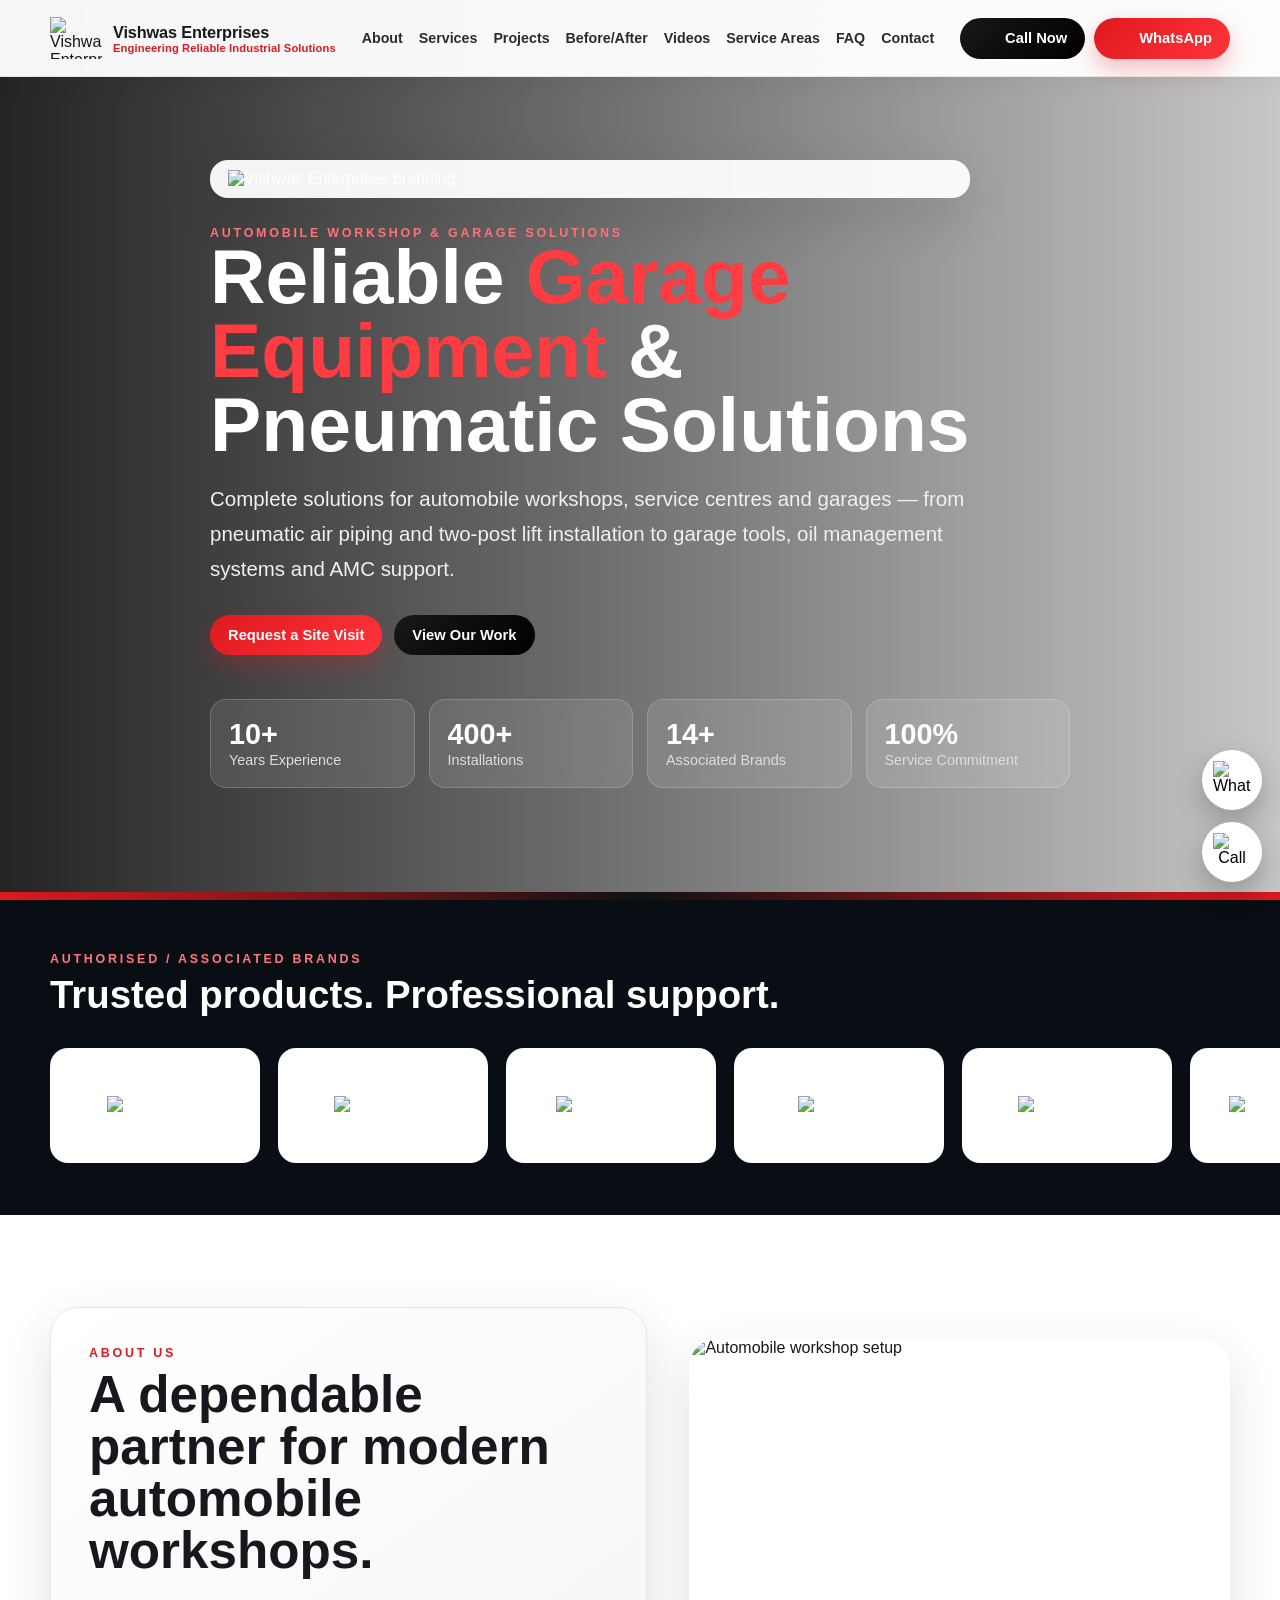
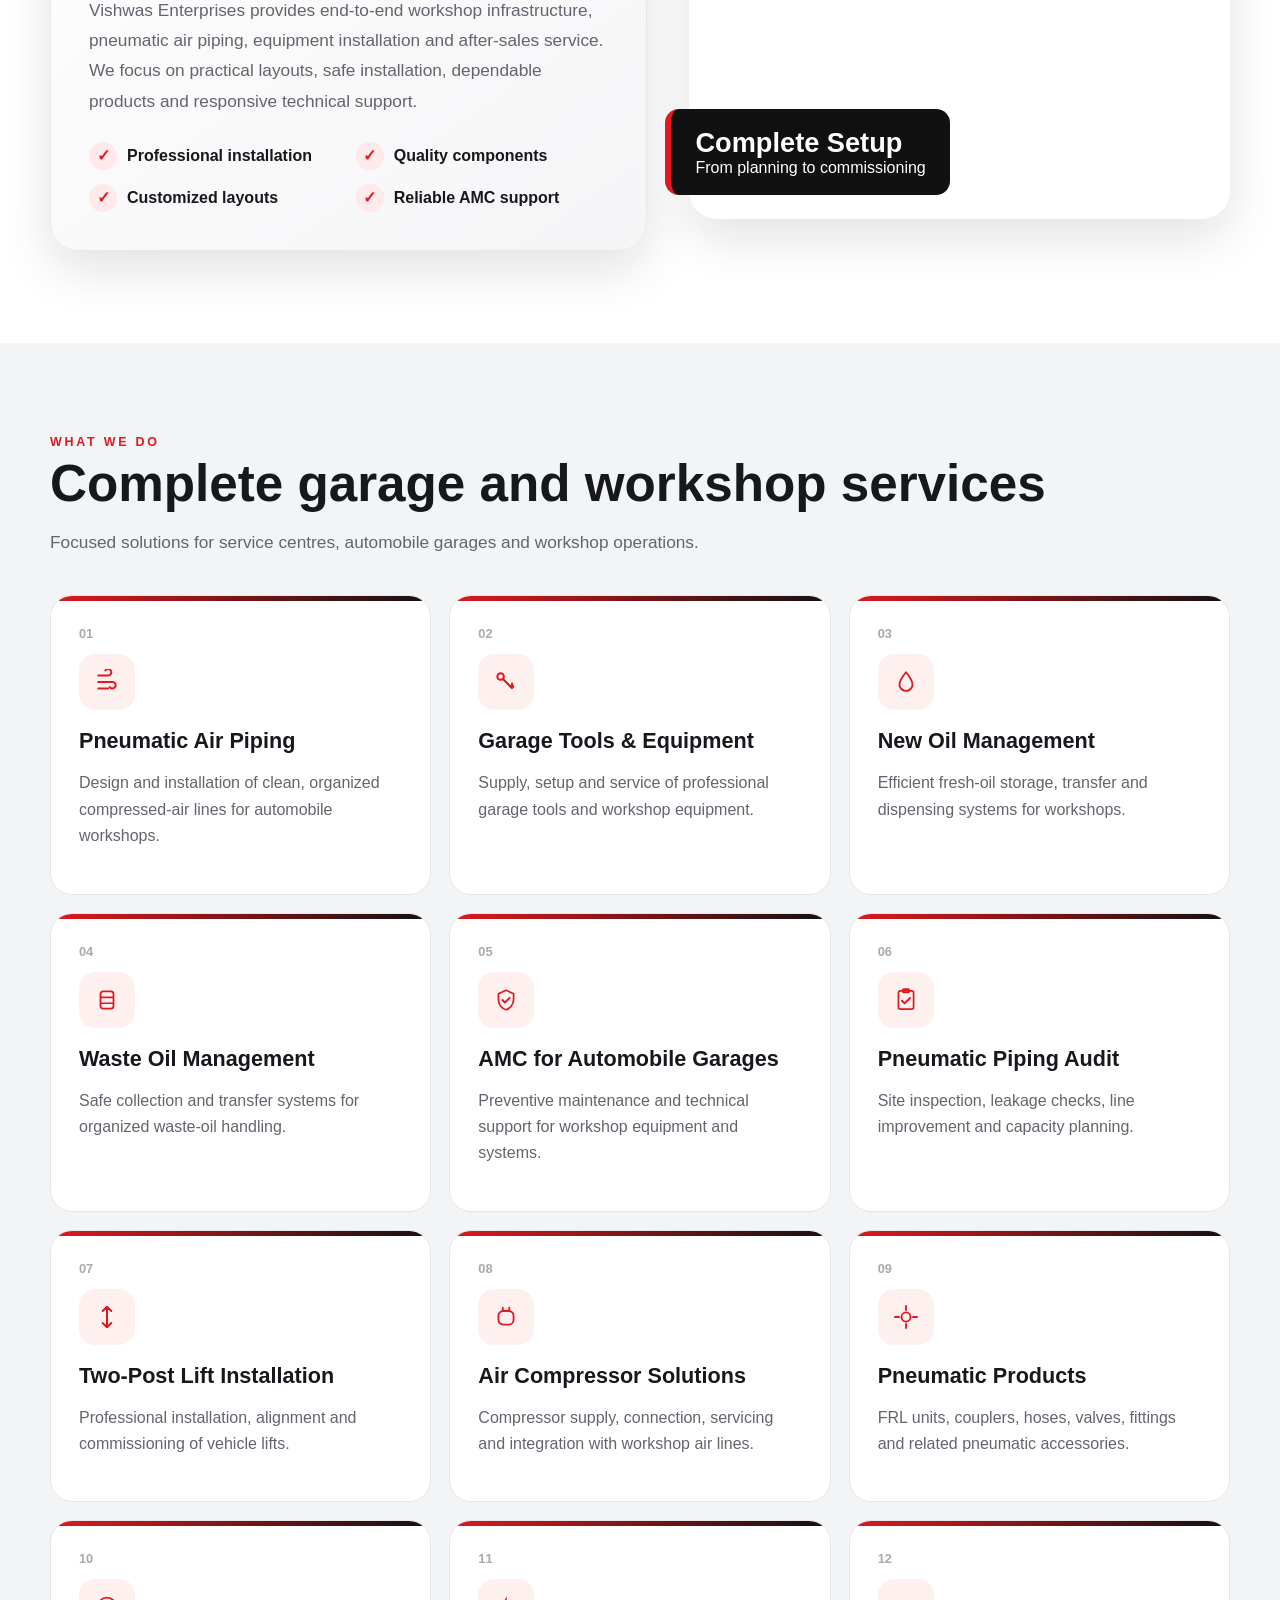
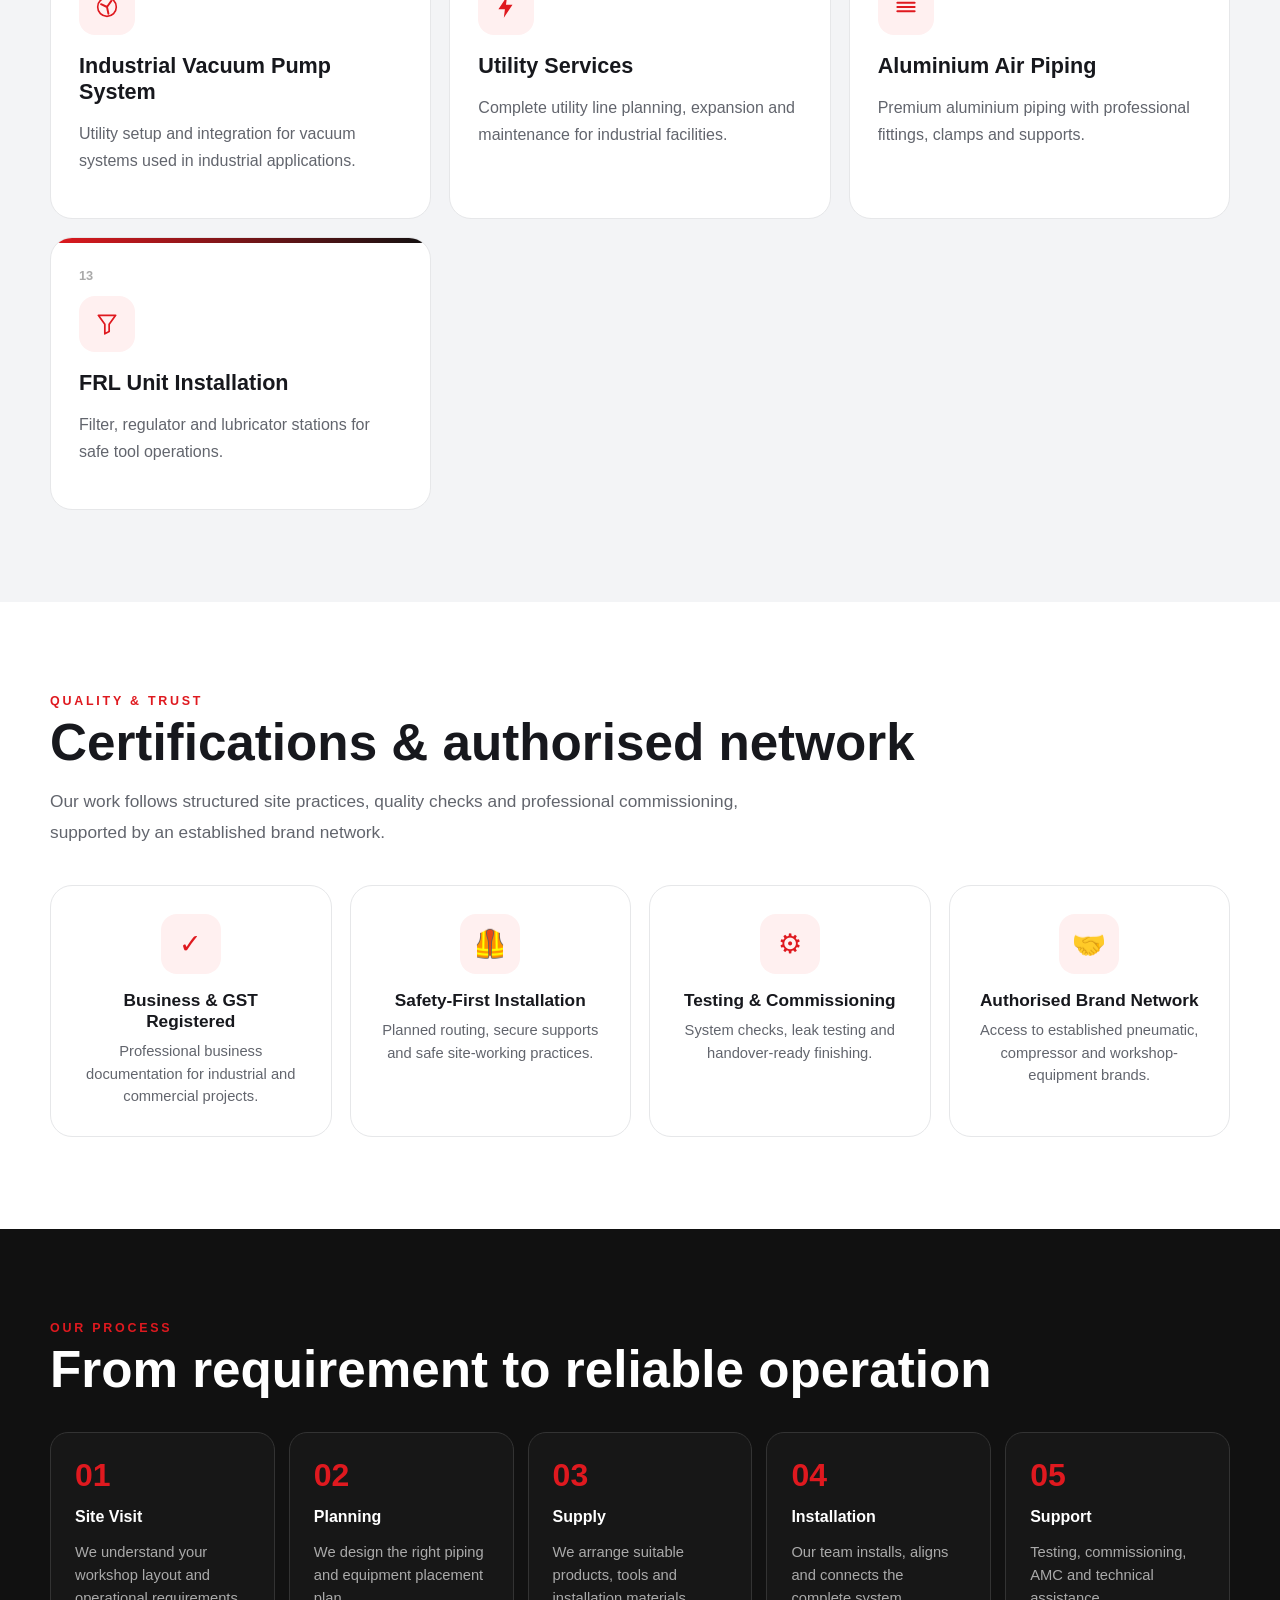
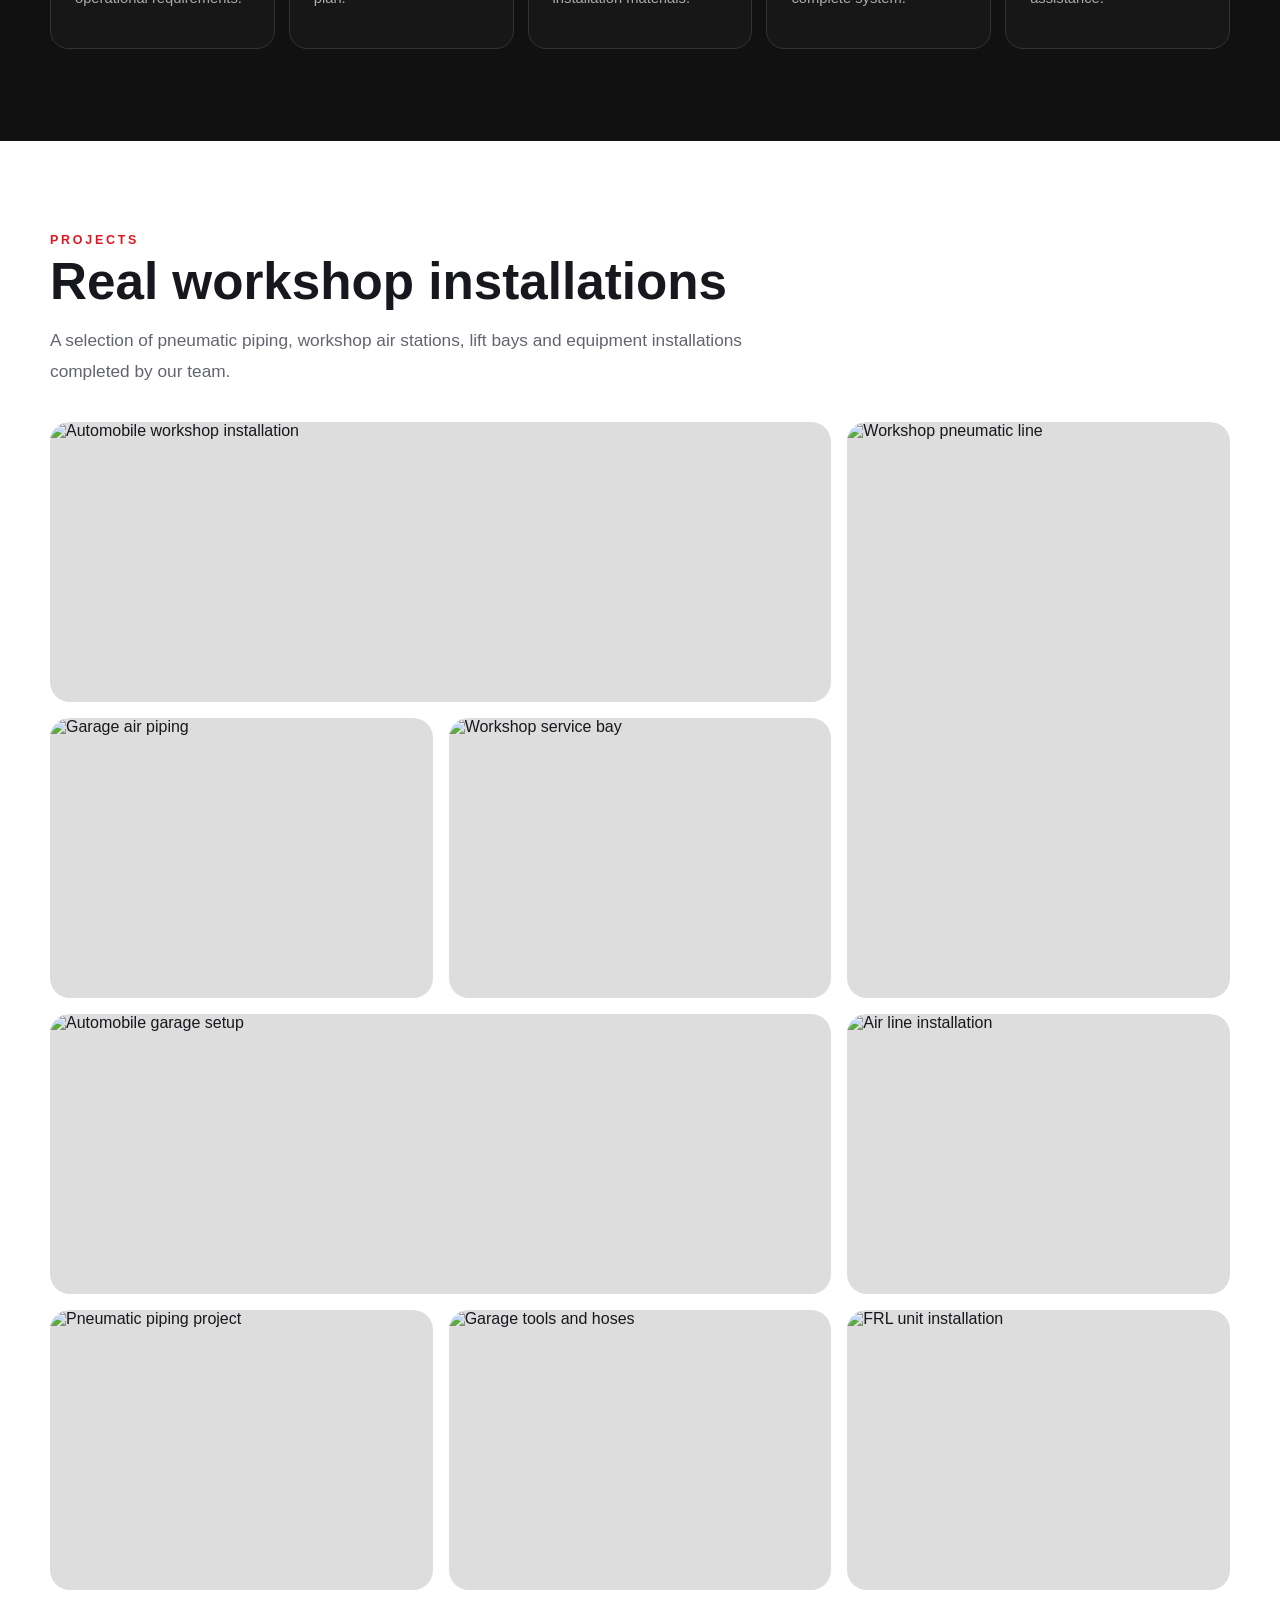
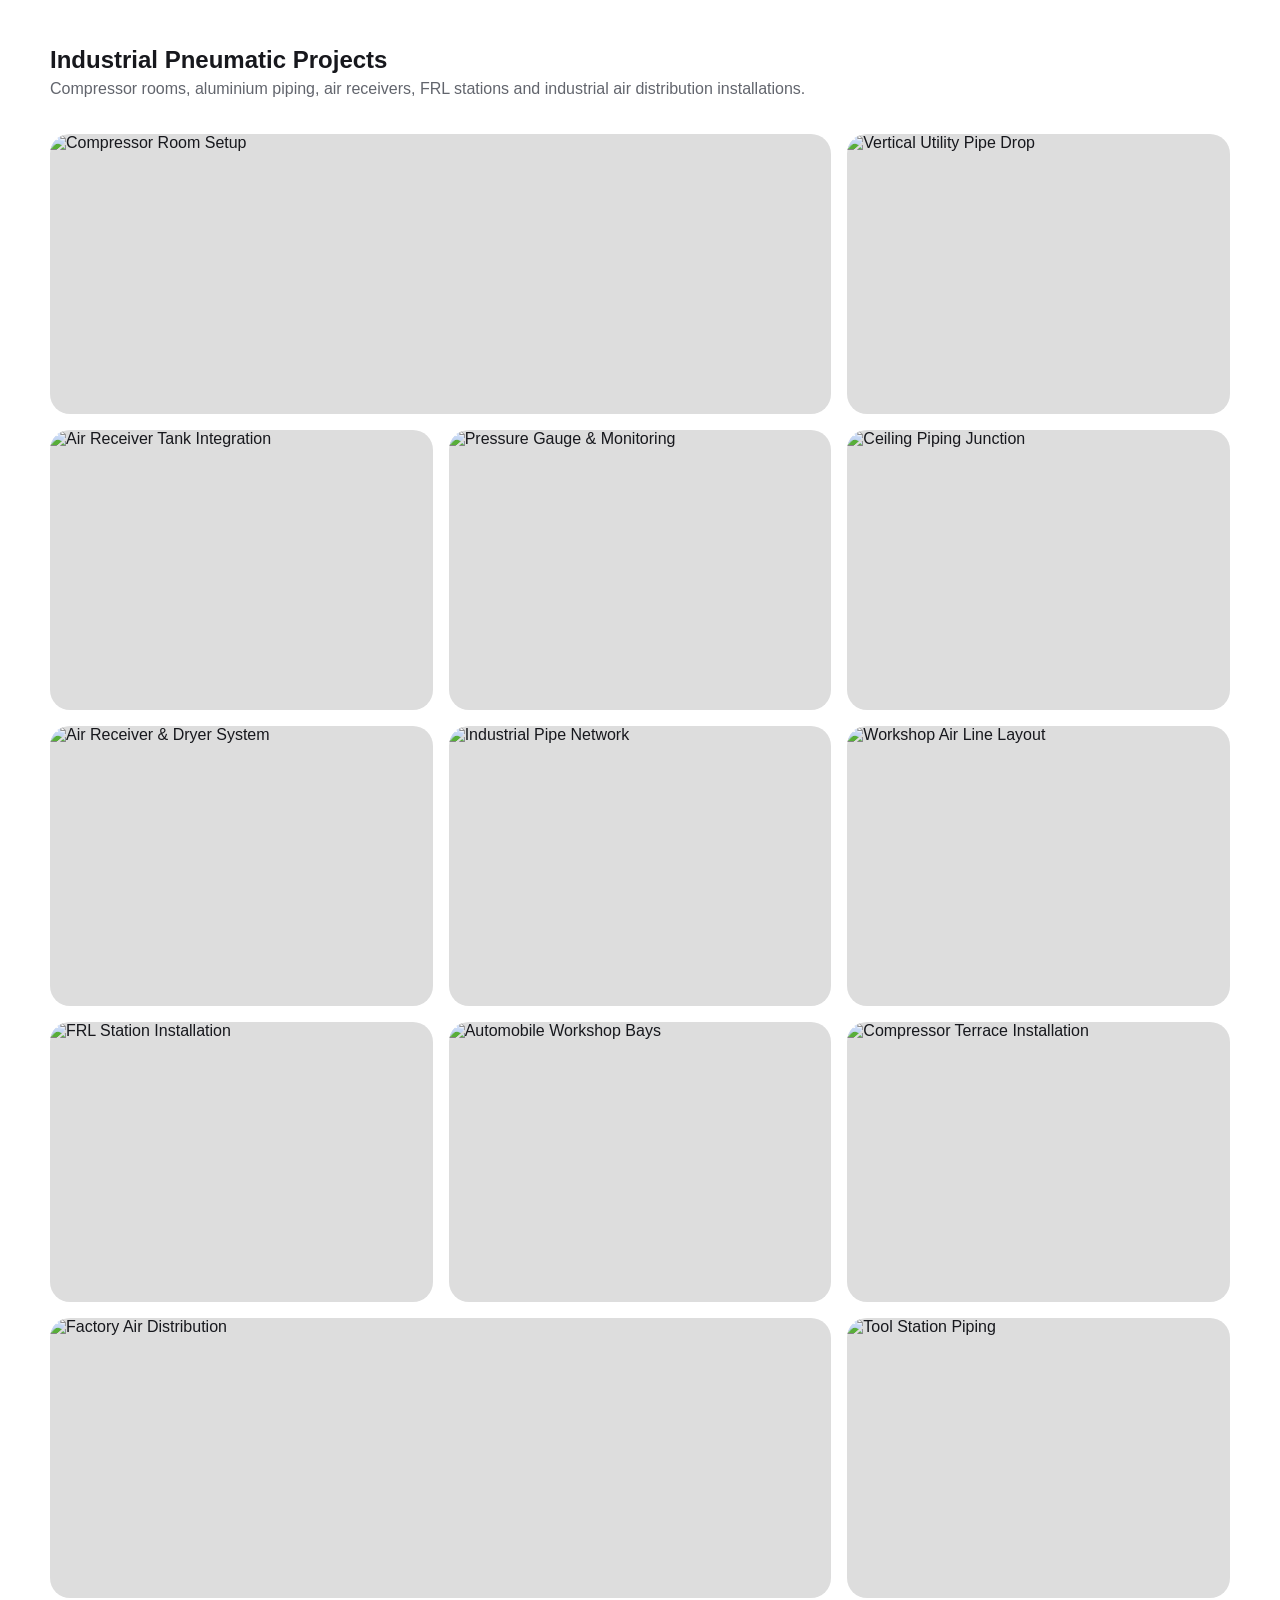
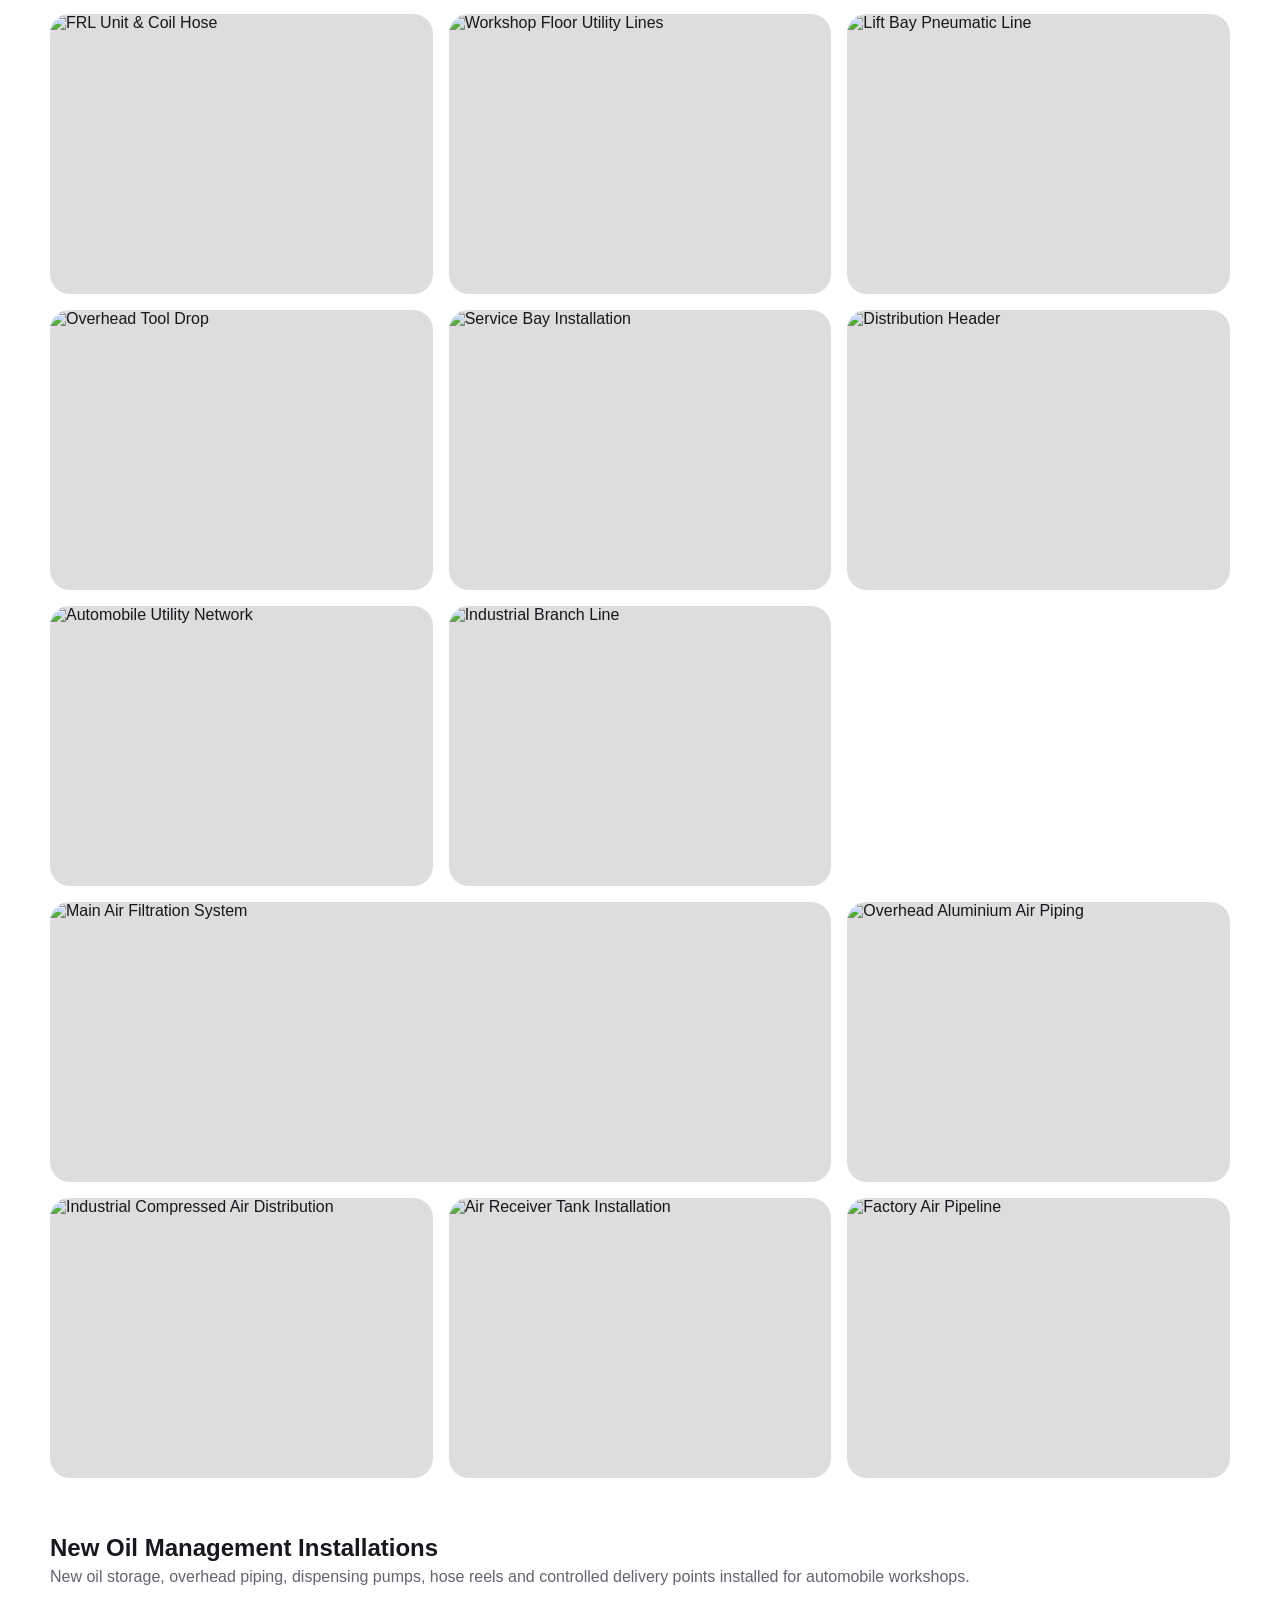
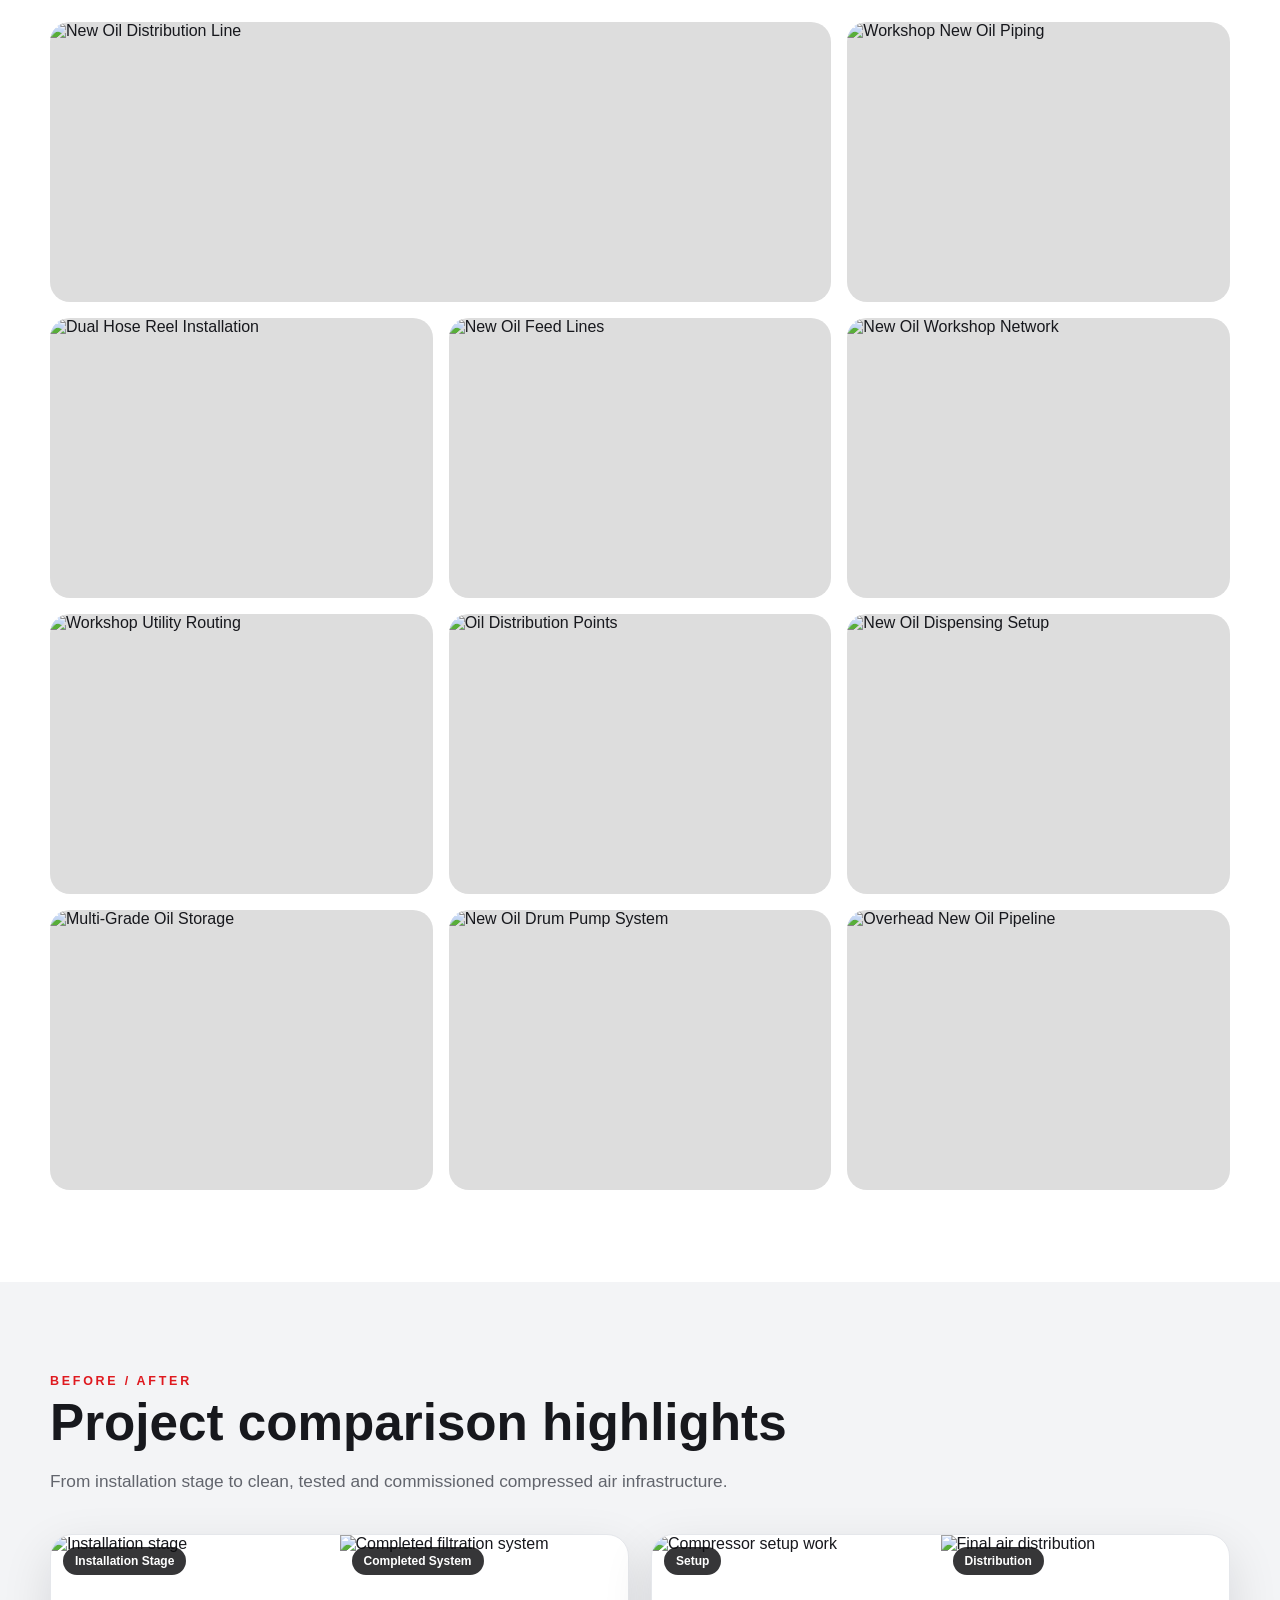
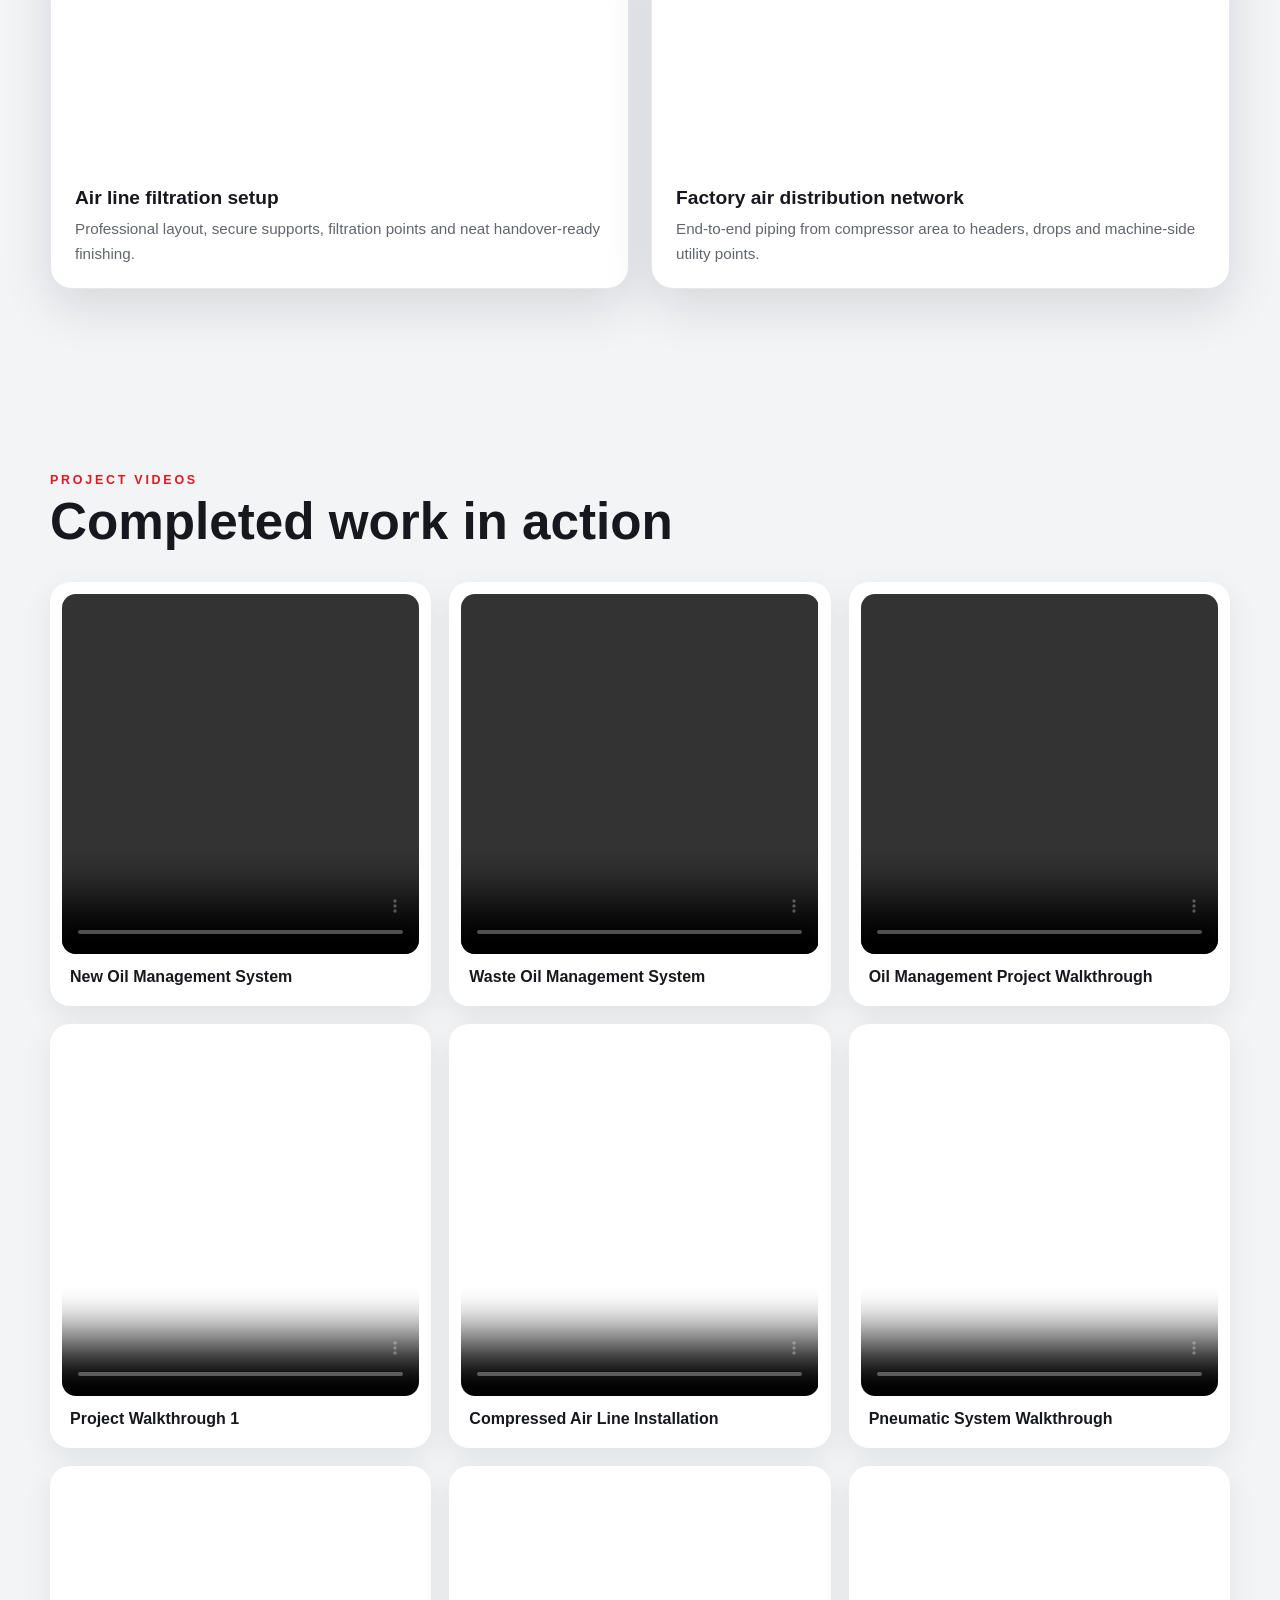
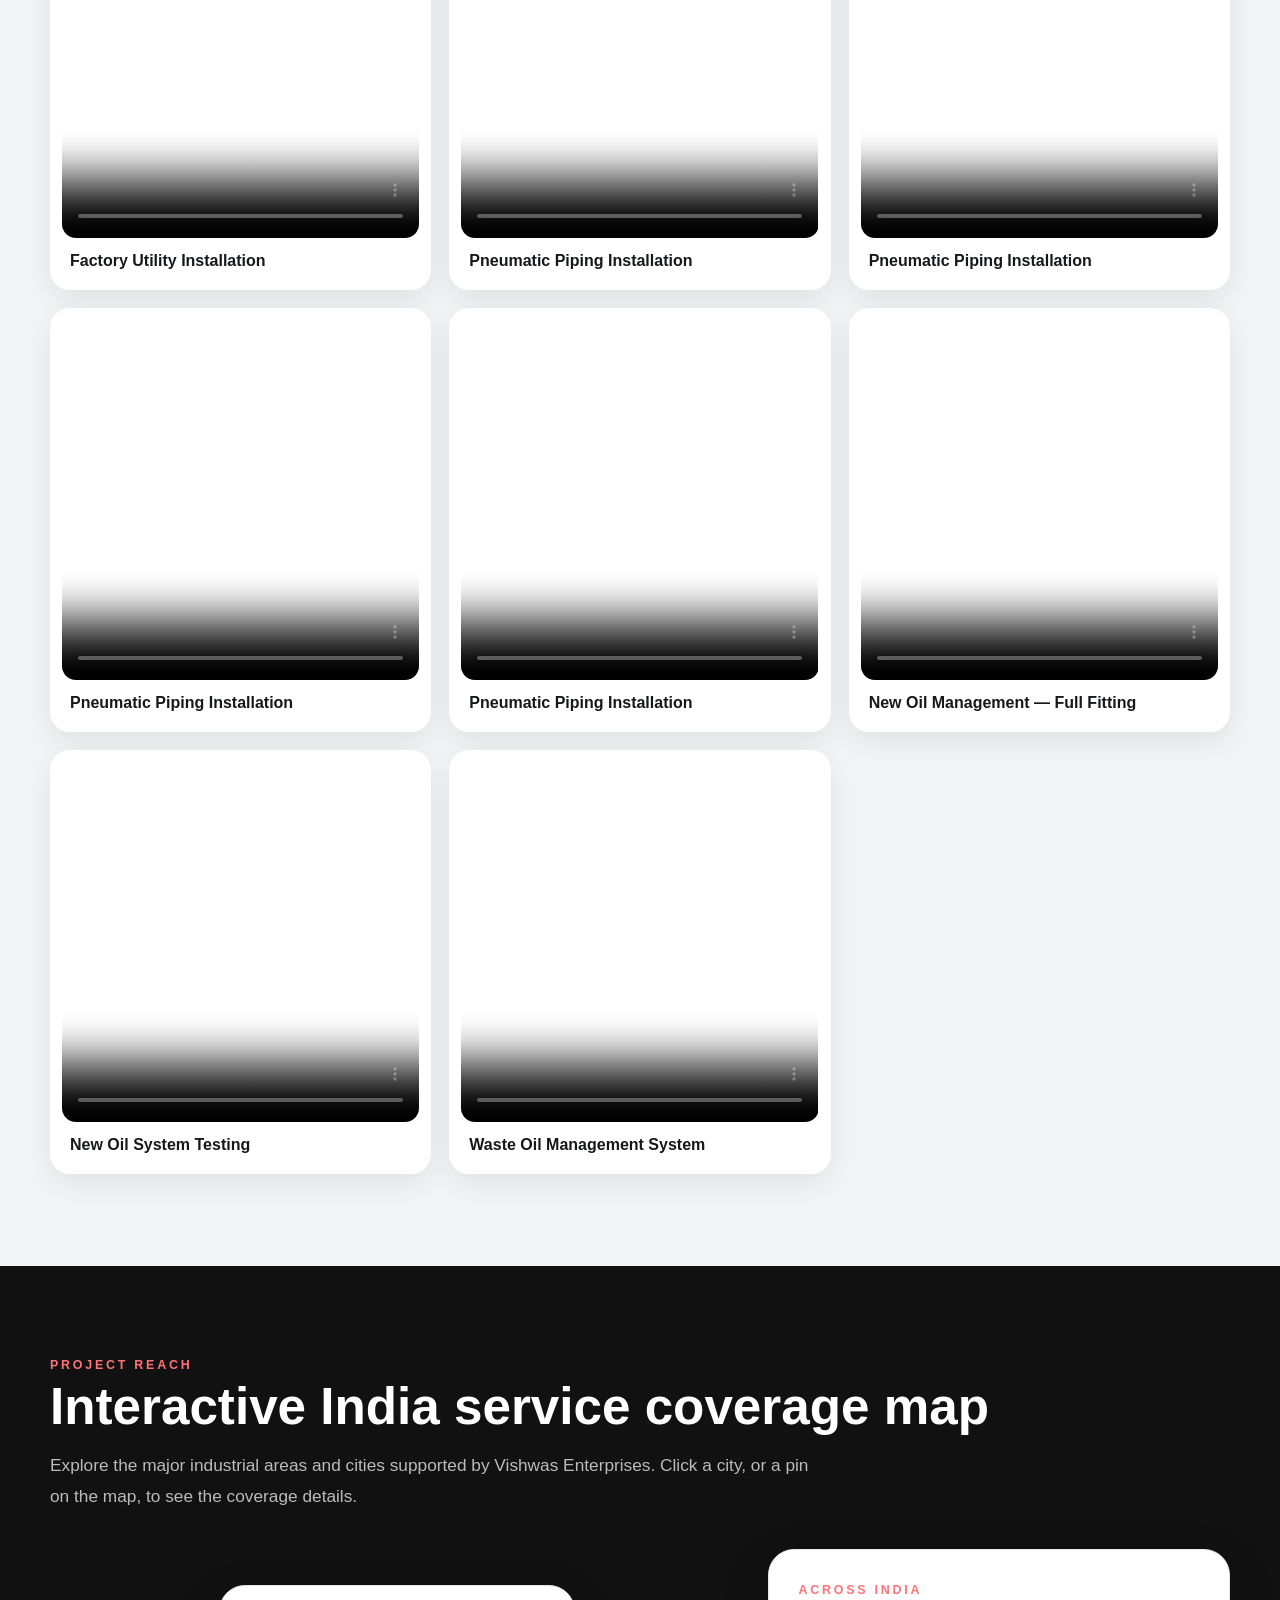
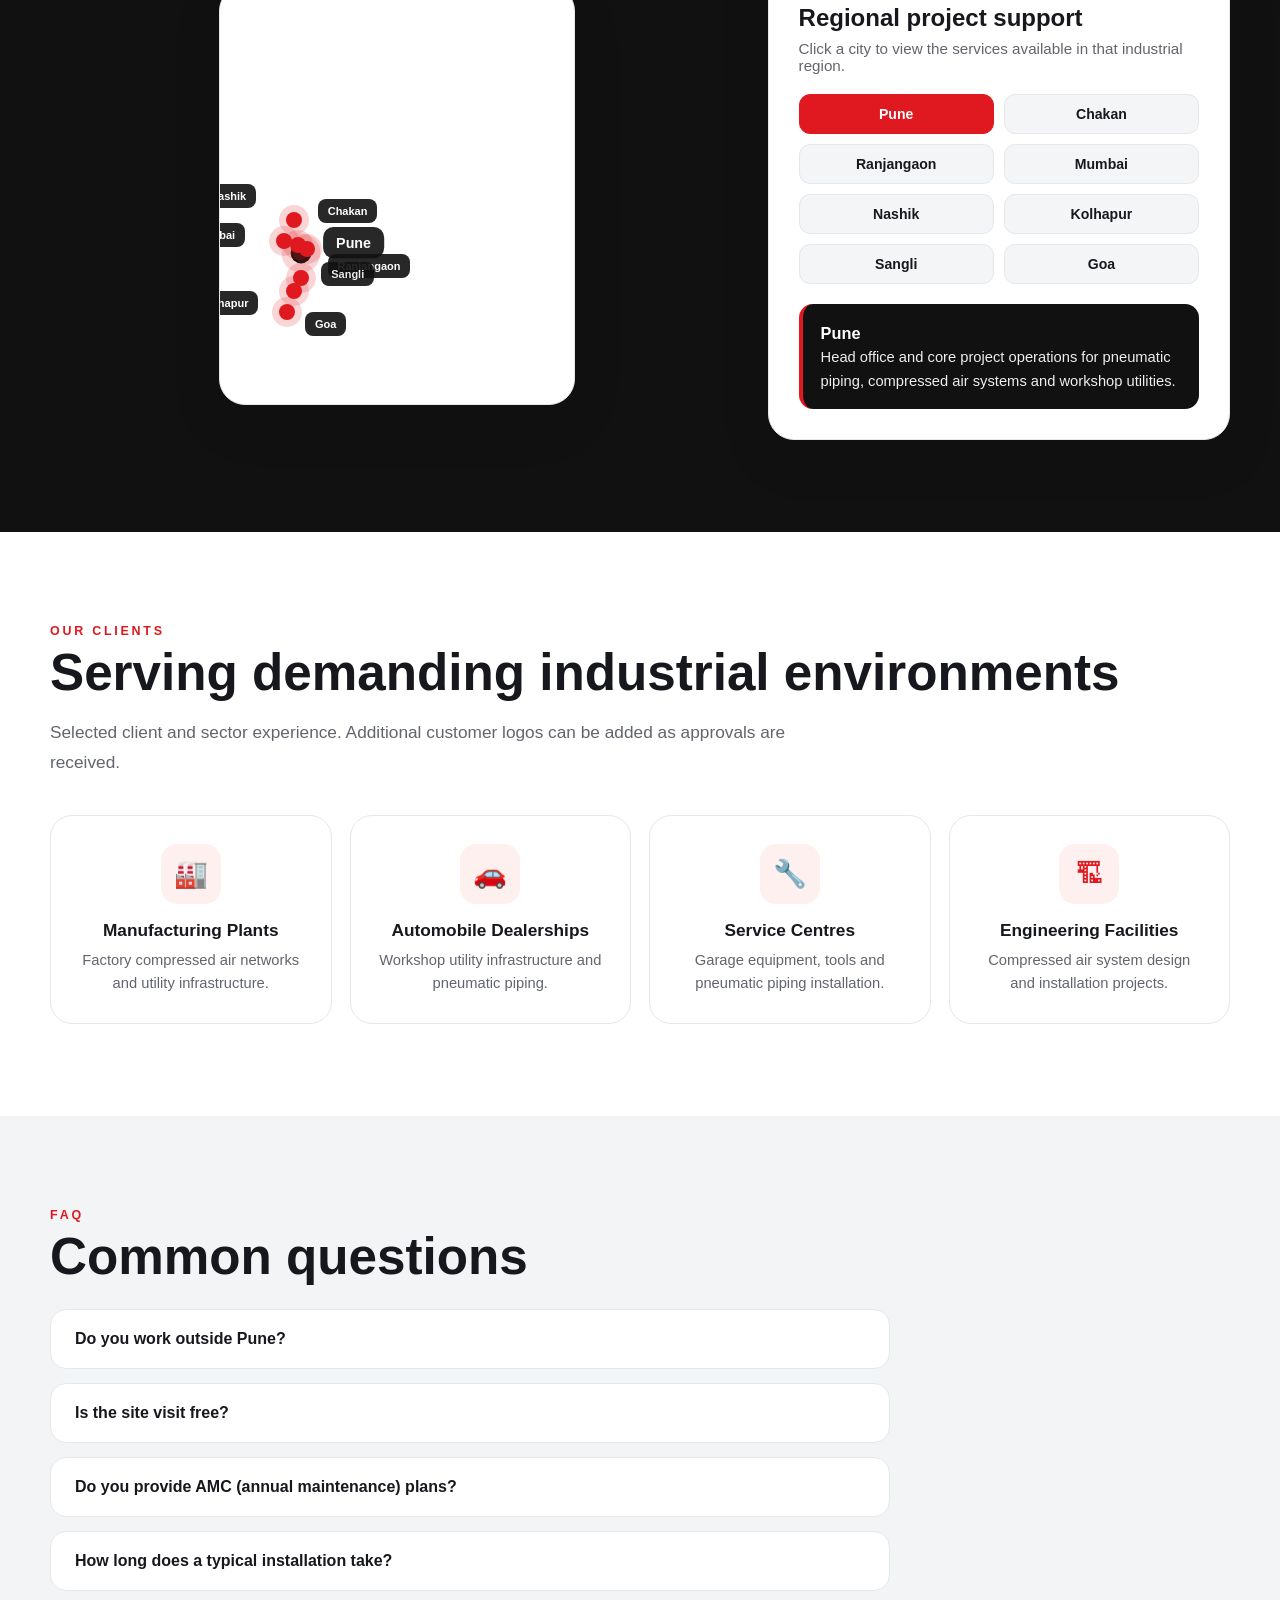
==== index.html @ 1cff16b4 "Add files via upload" ====
<!DOCTYPE html>
<html lang="en">
<head>
  <meta charset="UTF-8" />
  <meta name="viewport" content="width=device-width, initial-scale=1.0" />
  <title>Vishwas Enterprises | Garage Equipment & Pneumatic Solutions Pune</title>
  <meta name="description" content="Vishwas Enterprises provides pneumatic air piping, garage tools and equipment, new oil and waste oil management systems, automobile garage AMC, two-post lift installation and pneumatic piping audits in Pune and across India." />
  <meta name="keywords" content="garage equipment Pune, pneumatic air piping Pune, two post lift installation, automobile garage AMC, oil management system, workshop equipment supplier, Vishwas Enterprises" />
  <meta name="theme-color" content="#d71920" />
  <meta property="og:title" content="Vishwas Enterprises" />
  <meta property="og:description" content="Engineering reliable garage and workshop solutions." />
  <meta property="og:image" content="Photos/ve-logo-premium.png" />
  <!-- NOTE: replace https://vishwas.enterprises/ below with your actual live domain once hosted -->
  <script type="application/ld+json">
  {
    "@context": "https://schema.org",
    "@type": "LocalBusiness",
    "name": "Vishwas Enterprises",
    "image": "https://vishwas.enterprises/Photos/ve-logo-premium.png",
    "description": "Pneumatic air piping, garage tools and equipment, new oil and waste oil management systems, automobile garage AMC, two-post lift installation and pneumatic piping audits in Pune and across India.",
    "address": {
      "@type": "PostalAddress",
      "streetAddress": "Shop No. 3, Gajanan Vijay Society, Gajanan Nagar, Lane No. 2, Opposite Gajanan Temple, Pimple Gurav",
      "addressLocality": "Pune",
      "addressRegion": "MH",
      "postalCode": "411061",
      "addressCountry": "IN"
    },
    "telephone": ["+91-87886-73503", "+91-80108-89605"],
    "email": "vishwasentpune1@gmail.com",
    "priceRange": "$$",
    "areaServed": ["Pune", "Mumbai", "Nashik", "Chakan", "Ranjangaon", "Kolhapur", "Sangli", "Goa"]
  }
  </script>
  <style>
    :root{--red:#df191f;--red2:#ff343a;--black:#0a0a0d;--ink:#17181d;--muted:#62656d;--soft:#f4f5f7;--white:#fff;--line:#e5e7eb;--shadow:0 18px 50px rgba(20,20,25,.12)}
    *{box-sizing:border-box} html{scroll-behavior:smooth} body{margin:0;font-family:Inter,Segoe UI,Arial,sans-serif;color:var(--ink);background:#fff;overflow-x:hidden}
    a{text-decoration:none;color:inherit} img,video{display:block;max-width:100%} button,input,textarea,select{font:inherit}
    .container{width:min(1180px,calc(100% - 36px));margin:auto}.section{padding:92px 0}.eyebrow{font-size:.78rem;letter-spacing:.22em;text-transform:uppercase;color:var(--red);font-weight:800}.title{font-size:clamp(2rem,4vw,4.1rem);line-height:1.02;margin:.55rem 0 1rem}.lead{font-size:1.08rem;line-height:1.75;color:var(--muted);max-width:760px}
    .nav{position:fixed;top:0;left:0;right:0;z-index:1000;background:rgba(255,255,255,.96);backdrop-filter:blur(16px);border-bottom:1px solid rgba(0,0,0,.07);box-shadow:0 4px 24px rgba(20,20,25,.05);transition:.3s}.nav.scrolled{box-shadow:0 10px 34px rgba(0,0,0,.1)}
    .btn-icon{width:17px;height:17px;object-fit:contain;vertical-align:middle;margin-right:2px}.btn-dark .btn-icon,.btn-red .btn-icon{filter:brightness(0) invert(1)}
    .nav-inner{height:76px;display:flex;align-items:center;justify-content:space-between;gap:14px}.brand{display:flex;align-items:center;gap:11px;min-width:0;flex-shrink:0}.brand img{width:52px;height:42px;object-fit:contain;flex-shrink:0}.brand strong{display:block;font-size:1.02rem;white-space:nowrap;letter-spacing:-.01em}.brand small{display:block;color:var(--red);font-weight:700;font-size:.7rem;white-space:nowrap;letter-spacing:.01em}
    .links{display:flex;gap:16px;font-weight:700;flex-shrink:0}.links a{position:relative;white-space:nowrap;font-size:.89rem;padding:6px 0;color:#2a2b30;transition:.2s}.links a:hover{color:var(--red)}.links a.active{color:var(--red)}.links a:after{content:"";position:absolute;left:0;bottom:-6px;width:0;height:2px;border-radius:2px;background:var(--red);transition:.25s}.links a:hover:after,.links a.active:after{width:100%}
    .nav-actions{display:flex;gap:9px;flex-shrink:0}.btn{display:inline-flex;align-items:center;justify-content:center;gap:8px;border:0;border-radius:999px;padding:12px 18px;font-weight:800;font-size:.92rem;cursor:pointer;transition:.25s;white-space:nowrap}.btn-red{background:linear-gradient(135deg,var(--red),var(--red2));color:white;box-shadow:0 10px 24px rgba(223,25,31,.28)}.btn-red:hover{transform:translateY(-2px);box-shadow:0 14px 30px rgba(223,25,31,.36)}.btn-dark{background:linear-gradient(135deg,#181819,#000);color:#fff}.btn-dark:hover{transform:translateY(-2px)}.menu{display:none;background:#f4f5f7;border:0;font-size:1.4rem;width:42px;height:42px;border-radius:10px;cursor:pointer;flex-shrink:0}
    .hero{min-height:100vh;display:grid;align-items:end;position:relative;padding:120px 0 72px;background:linear-gradient(90deg,rgba(0,0,0,.86),rgba(0,0,0,.58) 45%,rgba(0,0,0,.22)),url('Photos/hero-workshop.jpg') center/cover no-repeat;color:white}.hero:after{content:"";position:absolute;inset:auto 0 0;height:8px;background:linear-gradient(90deg,var(--red),#111,var(--red))}.hero-content{position:relative;z-index:1;max-width:860px}.hero-logo{width:min(760px,94vw);background:rgba(255,255,255,.94);border-radius:18px;padding:10px 18px;margin-bottom:28px;box-shadow:var(--shadow)}.hero h1{font-size:clamp(2.6rem,6vw,6.2rem);line-height:.96;margin:0 0 18px}.hero h1 span{color:#ff3c42}.hero p{font-size:clamp(1rem,1.8vw,1.28rem);line-height:1.7;color:#eef0f3;max-width:800px}.hero-buttons{display:flex;gap:12px;flex-wrap:wrap;margin-top:28px}.stats{display:grid;grid-template-columns:repeat(4,1fr);gap:14px;margin-top:44px}.stat{background:rgba(255,255,255,.1);border:1px solid rgba(255,255,255,.18);backdrop-filter:blur(9px);padding:18px;border-radius:16px}.stat strong{display:block;font-size:1.8rem;color:white}.stat span{font-size:.9rem;color:#ddd}
    .split{display:grid;grid-template-columns:1.05fr .95fr;gap:42px;align-items:center}.about-card{background:linear-gradient(145deg,#fff,#f5f5f7);border:1px solid var(--line);border-radius:28px;padding:38px;box-shadow:var(--shadow)}.check-grid{display:grid;grid-template-columns:1fr 1fr;gap:14px;margin-top:26px}.check{display:flex;gap:10px;align-items:center;font-weight:700}.check i{width:28px;height:28px;border-radius:50%;display:grid;place-items:center;background:#ffe9ea;color:var(--red);font-style:normal}.about-image{position:relative}.about-image img{border-radius:28px;min-height:480px;object-fit:cover;box-shadow:var(--shadow)}.badge{position:absolute;left:-24px;bottom:24px;background:#111;color:#fff;border-left:6px solid var(--red);padding:18px 24px;border-radius:14px}.badge strong{font-size:1.7rem;display:block}
    .services{background:#f3f4f6}.service-grid{display:grid;grid-template-columns:repeat(3,1fr);gap:18px;margin-top:38px}.service{background:#fff;border-radius:22px;padding:28px;border:1px solid #e6e7e9;position:relative;overflow:hidden;transition:.3s}.service:before{content:"";position:absolute;left:0;top:0;width:100%;height:5px;background:linear-gradient(90deg,var(--red),#111)}.service:hover{transform:translateY(-8px);box-shadow:var(--shadow)}.num{font-size:.8rem;color:#aaa;font-weight:900}.service h3{font-size:1.35rem;margin:18px 0 10px}.service p{color:var(--muted);line-height:1.65}.icon{width:56px;height:56px;border-radius:16px;background:#fff0f0;color:var(--red);display:grid;place-items:center;font-size:1.8rem;margin-top:12px}
    .process{background:#111;color:white}.process-grid{display:grid;grid-template-columns:repeat(5,1fr);gap:14px;margin-top:36px}.step{padding:24px;border:1px solid #333;border-radius:18px;background:#171717}.step b{color:var(--red);font-size:2rem}.step h4{margin:14px 0 8px}.step p{color:#aaa;font-size:.92rem;line-height:1.55}
    .gallery-grid{display:grid;grid-template-columns:repeat(3,1fr);gap:16px;margin-top:36px}.gallery-item{position:relative;border-radius:20px;overflow:hidden;cursor:pointer;min-height:280px;background:#ddd}.gallery-item img{width:100%;height:100%;object-fit:cover;transition:.45s}.gallery-item:after{content:"View Project";position:absolute;left:16px;bottom:16px;background:rgba(0,0,0,.72);color:#fff;padding:9px 14px;border-radius:999px;font-weight:800;opacity:0;transform:translateY(10px);transition:.25s}.gallery-item:hover img{transform:scale(1.06)}.gallery-item:hover:after{opacity:1;transform:none}.gallery-item.wide{grid-column:span 2}.gallery-item.tall{grid-row:span 2;min-height:576px}
    .videos{background:#f3f4f6}.video-grid{display:grid;grid-template-columns:repeat(3,1fr);gap:18px;margin-top:34px}.video-card{background:#fff;border-radius:20px;padding:12px;box-shadow:0 10px 30px rgba(0,0,0,.08)}.video-card video{width:100%;height:360px;object-fit:cover;border-radius:14px}.video-card h4{margin:14px 8px 8px}
    .brands{background:#090d14;color:#fff;overflow:hidden}.brand-track{display:flex;gap:18px;width:max-content;animation:scroll 34s linear infinite;margin-top:34px}.brand-card{width:210px;height:115px;border-radius:18px;background:white;display:grid;place-items:center;padding:18px;flex:none}.brand-card img{max-width:100%;max-height:75px;object-fit:contain}.brand-track:hover{animation-play-state:paused}@keyframes scroll{to{transform:translateX(-50%)}}
    .contact{background:linear-gradient(135deg,#fff 0,#f7f7f8 60%,#ffe9e9 100%)}.contact-wrap{display:grid;grid-template-columns:.9fr 1.1fr;gap:24px}.contact-info,.form{background:white;border-radius:26px;padding:34px;border:1px solid var(--line);box-shadow:var(--shadow)}.contact-row{display:flex;gap:12px;align-items:flex-start;padding:15px 0;border-bottom:1px solid #eee}.contact-row:last-child{border:0}.contact-row span{width:40px;height:40px;border-radius:12px;background:#fff0f0;display:grid;place-items:center}.form-grid{display:grid;grid-template-columns:1fr 1fr;gap:14px}.field{display:flex;flex-direction:column;gap:7px}.field.full{grid-column:1/-1}.field label{font-weight:800;font-size:.9rem}.field input,.field textarea,.field select{padding:14px 15px;border:1px solid #d9dce1;border-radius:12px;outline:none}.field input:focus,.field textarea:focus,.field select:focus{border-color:var(--red);box-shadow:0 0 0 3px rgba(223,25,31,.08)}.map{margin-top:24px;border-radius:20px;overflow:hidden;height:360px}.map iframe{width:100%;height:100%;border:0}
    footer{background:#0b0b0d;color:white;padding:42px 0 24px}.footer-grid{display:grid;grid-template-columns:1.4fr 1fr 1fr;gap:30px}.footer-logo{width:min(520px,100%);background:white;border-radius:14px;padding:8px}.footer-links a{display:block;color:#bbb;margin:10px 0}.copyright{border-top:1px solid #28282c;margin-top:28px;padding-top:18px;color:#888;font-size:.9rem}
    .float{position:fixed;right:18px;bottom:18px;z-index:1001;display:flex;flex-direction:column;gap:12px}.float button{width:60px;height:60px;border-radius:50%;display:grid;place-items:center;background:#fff;border:0;cursor:pointer;box-shadow:0 12px 30px rgba(0,0,0,.24);padding:0;transition:.25s;position:relative}.float button:hover{transform:translateY(-3px) scale(1.05)}.float button img{width:38px;height:38px;object-fit:contain}.float .call:before{content:"";position:absolute;inset:-4px;border-radius:50%;border:2px solid var(--red);opacity:0;animation:pulseRing 2.2s infinite}.float .wa:before{content:"";position:absolute;inset:-4px;border-radius:50%;border:2px solid #25D366;opacity:0;animation:pulseRing 2.2s infinite .4s}
    @keyframes pulseRing{0%{opacity:.6;transform:scale(.9)}80%{opacity:0;transform:scale(1.25)}100%{opacity:0}}
    .lightbox{position:fixed;inset:0;background:rgba(0,0,0,.94);z-index:2000;display:none;align-items:center;justify-content:center;padding:30px}.lightbox.open{display:flex}.lightbox img{max-width:94vw;max-height:90vh;border-radius:14px}.close{position:absolute;right:22px;top:18px;color:white;background:none;border:0;font-size:2.3rem;cursor:pointer}
    .reveal{opacity:0;transform:translateY(28px);transition:.7s}.reveal.show{opacity:1;transform:none}.page-loader{position:fixed;inset:0;background:#0a0a0d;z-index:5000;display:grid;place-items:center;transition:.6s}.page-loader.hide{opacity:0;visibility:hidden}.loader-mark{font-size:3rem;font-weight:900;color:white}.loader-mark span{color:var(--red)}
    .subhead{margin:56px 0 18px}.subhead h3{font-size:1.5rem;margin:0 0 6px}.subhead p{color:var(--muted);margin:0}
    .compare-grid{display:grid;grid-template-columns:repeat(2,1fr);gap:22px;margin-top:38px}.compare-card{background:#fff;border:1px solid var(--line);border-radius:22px;overflow:hidden;box-shadow:var(--shadow)}.compare-images{display:grid;grid-template-columns:1fr 1fr;min-height:230px}.compare-img{position:relative;overflow:hidden}.compare-img img{width:100%;height:100%;object-fit:cover;display:block;transition:.5s}.compare-card:hover .compare-img img{transform:scale(1.06)}.compare-badge{position:absolute;left:12px;top:12px;background:rgba(10,10,13,.82);color:#fff;font-weight:800;border-radius:999px;padding:7px 12px;font-size:.75rem}.compare-content{padding:22px 24px}.compare-content h3{margin:0 0 8px;font-size:1.2rem}.compare-content p{margin:0;color:var(--muted);line-height:1.6;font-size:.95rem}
    .trust-grid{display:grid;grid-template-columns:repeat(4,1fr);gap:18px;margin-top:38px}.trust-card{background:#fff;border-radius:22px;padding:28px;border:1px solid #e6e7e9;text-align:center;transition:.3s}.trust-card:hover{transform:translateY(-6px);box-shadow:var(--shadow)}.trust-icon{width:60px;height:60px;margin:0 auto 16px;border-radius:16px;background:#fff0f0;color:var(--red);display:grid;place-items:center;font-size:1.7rem}.trust-card h3{font-size:1.08rem;margin:0 0 8px}.trust-card p{color:var(--muted);font-size:.92rem;line-height:1.55;margin:0}
    .areas{background:#111;color:#fff}.areas .eyebrow{color:#ff7277}.area-wrap{display:flex;flex-wrap:wrap;gap:12px;margin-top:32px}.area-chip{background:#1b1b1e;border:1px solid #333;color:#eee;padding:12px 20px;border-radius:999px;font-weight:700;font-size:.95rem}.area-chip b{color:var(--red)}
    .review-grid{display:grid;grid-template-columns:repeat(3,1fr);gap:18px;margin-top:38px}.review-card{background:#fff;border-radius:22px;padding:26px;border:1px solid #e6e7e9}.review-top{display:flex;align-items:center;gap:12px;margin-bottom:12px}.review-avatar{width:42px;height:42px;border-radius:50%;background:var(--red);color:#fff;display:grid;place-items:center;font-weight:800}.review-card .stars{color:var(--red);letter-spacing:2px;margin-bottom:10px}.review-card p{color:var(--muted);line-height:1.6;margin:0;font-size:.95rem}
    .contact-row.alt{opacity:.9}
    .mobile-bar{display:none;position:fixed;left:0;right:0;bottom:0;z-index:1002;background:#111;border-top:1px solid #2a2a2e}.mobile-bar-inner{display:flex}.mobile-bar a,.mobile-bar button{flex:1;display:flex;flex-direction:column;align-items:center;gap:4px;padding:11px 6px;color:#fff;font-weight:700;font-size:.7rem;background:none;border:0;border-right:1px solid #2a2a2e}.mobile-bar a:last-child,.mobile-bar button:last-child{border-right:0}.mobile-bar .mb-icon{font-size:1.1rem;line-height:1}.mobile-bar .mb-icon img{width:20px;height:20px;object-fit:contain}
    .map-layout{display:grid;grid-template-columns:1.2fr .8fr;gap:24px;align-items:stretch;margin-top:38px}.india-map{position:relative;aspect-ratio:800/944;min-height:420px;max-height:640px;border-radius:26px;background:#fff;border:1px solid var(--line);overflow:hidden;box-shadow:var(--shadow);padding:0;margin:auto}.map-shape{position:absolute;inset:0;background:url('Photos/india-map-states.png') center/contain no-repeat}.map-pin{position:absolute;left:var(--x);top:var(--y);transform:translate(-50%,-50%);border:0;background:var(--red);width:16px;height:16px;border-radius:50%;box-shadow:0 0 0 7px rgba(223,25,31,.18);cursor:pointer;z-index:3;animation:pinPulse 2.2s infinite}.map-pin::after{content:attr(data-city);position:absolute;left:var(--label-x,22px);top:var(--label-y,-10px);white-space:nowrap;background:#111;color:#fff;padding:6px 10px;border-radius:8px;font-size:11px;font-weight:800;opacity:.9}.map-pin:hover,.map-pin.active{transform:translate(-50%,-50%) scale(1.3);background:#111}@keyframes pinPulse{50%{box-shadow:0 0 0 11px rgba(223,25,31,0)}}
    .map-panel{background:#fff;border:1px solid var(--line);border-radius:26px;padding:30px;box-shadow:var(--shadow)}.map-panel h3{font-size:1.5rem;color:var(--ink);margin:6px 0 8px}.map-panel>p{color:var(--muted);font-size:.95rem;margin:0 0 20px}.city-list{display:grid;grid-template-columns:1fr 1fr;gap:10px;margin-bottom:20px}.city-chip{border:1px solid var(--line);background:var(--soft);padding:11px 12px;border-radius:11px;text-align:center;font:inherit;font-weight:800;font-size:.88rem;color:var(--ink);cursor:pointer;transition:.2s}.city-chip:hover,.city-chip.active{background:var(--red);border-color:var(--red);color:#fff}.map-detail{padding:16px 18px;border-radius:14px;background:#111;color:#eee;line-height:1.6;font-size:.92rem;border-left:4px solid var(--red)}.map-detail b{color:#fff;font-size:1.02rem}
    .picker-options img.icon-sm{width:18px;height:18px;object-fit:contain;margin-right:6px;vertical-align:middle}
    @media(max-width:700px){.map-layout{grid-template-columns:1fr}.india-map{min-height:420px}}
    .picker{position:fixed;inset:0;background:rgba(0,0,0,.65);z-index:2100;display:none;align-items:center;justify-content:center;padding:24px}.picker.open{display:flex}.picker-card{background:#fff;border-radius:22px;padding:30px;max-width:380px;width:100%;position:relative;box-shadow:var(--shadow)}.picker-card h3{margin:6px 0 4px;font-size:1.3rem}.picker-card p{color:var(--muted);margin:0 0 20px;font-size:.92rem}.picker-close{position:absolute;right:16px;top:12px;border:0;background:none;font-size:1.7rem;cursor:pointer;color:#999}.picker-options{display:grid;gap:12px}.picker-option{display:flex;align-items:center;justify-content:space-between;padding:16px 18px;border-radius:14px;border:1px solid var(--line);background:var(--soft);font-weight:800;color:var(--ink);transition:.2s}.picker-option:hover{border-color:var(--red);background:#fff0f0}.picker-option small{display:block;color:var(--muted);font-weight:600;margin-top:3px}
    @media(max-width:1180px){.links,.nav-actions{display:none}.menu{display:flex;align-items:center;justify-content:center}.links.open{display:flex;position:absolute;top:76px;left:0;right:0;background:#fff;flex-direction:column;padding:20px 24px;border-bottom:1px solid #ddd;gap:4px;box-shadow:0 14px 30px rgba(0,0,0,.08)}.links.open a{padding:12px 4px;border-bottom:1px solid #f0f0f0}.links.open a:last-child{border-bottom:0}}
    @media(max-width:900px){.split,.contact-wrap{grid-template-columns:1fr}.service-grid{grid-template-columns:repeat(2,1fr)}.process-grid{grid-template-columns:repeat(2,1fr)}.video-grid{grid-template-columns:1fr}.gallery-grid{grid-template-columns:1fr 1fr}.stats{grid-template-columns:1fr 1fr}.footer-grid{grid-template-columns:1fr}.about-image img{min-height:360px}.badge{left:14px}.trust-grid{grid-template-columns:1fr 1fr}.review-grid{grid-template-columns:1fr}.float{display:none}.mobile-bar{display:block}body{padding-bottom:64px}}
    @media(max-width:600px){.section{padding:68px 0}.service-grid,.gallery-grid,.process-grid,.form-grid{grid-template-columns:1fr}.gallery-item.wide,.gallery-item.tall{grid-column:auto;grid-row:auto;min-height:270px}.stats{grid-template-columns:1fr 1fr}.hero{padding-top:110px}.hero-logo{width:100%}.title{font-size:2.35rem}.check-grid{grid-template-columns:1fr}.brand small{display:none}}
  </style>
</head>
<body>
<div class="page-loader"><div class="loader-mark">V<span>E</span></div></div>
<header class="nav" id="nav"><div class="container nav-inner">
  <a href="#home" class="brand"><img src="Photos/ve-mark.png" alt="Vishwas Enterprises logo"><div><strong>Vishwas Enterprises</strong><small>Engineering Reliable Industrial Solutions</small></div></a>
  <nav class="links" id="links"><a href="#about">About</a><a href="#services">Services</a><a href="#projects">Projects</a><a href="#compare">Before/After</a><a href="#videos">Videos</a><a href="#areas">Service Areas</a><a href="#faq">FAQ</a><a href="#contact">Contact</a></nav>
  <div class="nav-actions"><button class="btn btn-dark" type="button" onclick="openPicker('call')"><img class="btn-icon" src="Photos/icons/phone-icon.png" alt="">Call Now</button><button class="btn btn-red" type="button" onclick="openPicker('wa')"><img class="btn-icon" src="Photos/icons/whatsapp-icon.png" alt="">WhatsApp</button></div>
  <button class="menu" id="menu">☰</button>
</div></header>

<section class="hero" id="home"><div class="container hero-content">
  <img class="hero-logo" src="Photos/ve-logo-premium.png" alt="Vishwas Enterprises branding">
  <div class="eyebrow" style="color:#ff7277">Automobile Workshop & Garage Solutions</div>
  <h1>Reliable <span>Garage Equipment</span> & Pneumatic Solutions</h1>
  <p>Complete solutions for automobile workshops, service centres and garages — from pneumatic air piping and two-post lift installation to garage tools, oil management systems and AMC support.</p>
  <div class="hero-buttons"><a class="btn btn-red" href="#contact">Request a Site Visit</a><a class="btn btn-dark" href="#projects">View Our Work</a></div>
  <div class="stats">
    <div class="stat"><strong data-count="10" data-suffix="+">0</strong><span>Years Experience</span></div>
    <div class="stat"><strong data-count="400" data-suffix="+">0</strong><span>Installations</span></div>
    <div class="stat"><strong data-count="14" data-suffix="+">0</strong><span>Associated Brands</span></div>
    <div class="stat"><strong data-count="100" data-suffix="%">0</strong><span>Service Commitment</span></div>
  </div>
</div></section>

<section class="section brands" style="padding:52px 0"><div class="container"><div class="eyebrow" style="color:#ff777c">Authorised / Associated Brands</div><h2 class="title" style="font-size:clamp(1.6rem,3vw,2.6rem)">Trusted products. Professional support.</h2><div class="brand-track" id="brandTrack"></div></div></section>

<section class="section" id="about"><div class="container split">
  <div class="about-card reveal"><div class="eyebrow">About Us</div><h2 class="title">A dependable partner for modern automobile workshops.</h2><p class="lead">Vishwas Enterprises provides end-to-end workshop infrastructure, pneumatic air piping, equipment installation and after-sales service. We focus on practical layouts, safe installation, dependable products and responsive technical support.</p>
    <div class="check-grid"><div class="check"><i>✓</i>Professional installation</div><div class="check"><i>✓</i>Quality components</div><div class="check"><i>✓</i>Customized layouts</div><div class="check"><i>✓</i>Reliable AMC support</div></div>
  </div>
  <div class="about-image reveal"><img src="Photos/workshop-03.jpg" alt="Automobile workshop setup" loading="lazy"><div class="badge"><strong>Complete Setup</strong>From planning to commissioning</div></div>
</div></section>

<section class="section services" id="services"><div class="container"><div class="eyebrow">What We Do</div><h2 class="title">Complete garage and workshop services</h2><p class="lead">Focused solutions for service centres, automobile garages and workshop operations.</p>
<div class="service-grid">
  <article class="service reveal"><span class="num">01</span><div class="icon"><svg viewBox="0 0 24 24" width="26" height="26" fill="none" xmlns="http://www.w3.org/2000/svg"><path d="M4 6h9a3 3 0 1 0-2.5-4.7" stroke="currentColor" stroke-width="1.8" stroke-linecap="round"/><path d="M4 12h13a3 3 0 1 1-2.5 4.7" stroke="currentColor" stroke-width="1.8" stroke-linecap="round"/><path d="M4 18h9" stroke="currentColor" stroke-width="1.8" stroke-linecap="round"/></svg></div><h3>Pneumatic Air Piping</h3><p>Design and installation of clean, organized compressed-air lines for automobile workshops.</p></article>
  <article class="service reveal"><span class="num">02</span><div class="icon"><svg viewBox="0 0 24 24" width="26" height="26" fill="none" xmlns="http://www.w3.org/2000/svg"><circle cx="7" cy="7" r="3" stroke="currentColor" stroke-width="1.9"/><line x1="9.2" y1="9.2" x2="17.5" y2="17.5" stroke="currentColor" stroke-width="2.1" stroke-linecap="round"/><path d="M15.5 15.5l3 1-1-3" stroke="currentColor" stroke-width="1.9" stroke-linecap="round" stroke-linejoin="round"/></svg></div><h3>Garage Tools & Equipment</h3><p>Supply, setup and service of professional garage tools and workshop equipment.</p></article>
  <article class="service reveal"><span class="num">03</span><div class="icon"><svg viewBox="0 0 24 24" width="26" height="26" fill="none" xmlns="http://www.w3.org/2000/svg"><path d="M12 3s6 7.2 6 11.2A6 6 0 0 1 6 14.2C6 10.2 12 3 12 3z" stroke="currentColor" stroke-width="1.7" stroke-linejoin="round"/></svg></div><h3>New Oil Management</h3><p>Efficient fresh-oil storage, transfer and dispensing systems for workshops.</p></article>
  <article class="service reveal"><span class="num">04</span><div class="icon"><svg viewBox="0 0 24 24" width="26" height="26" fill="none" xmlns="http://www.w3.org/2000/svg"><rect x="6" y="4" width="12" height="16" rx="2.5" stroke="currentColor" stroke-width="1.7"/><line x1="6" y1="9.5" x2="18" y2="9.5" stroke="currentColor" stroke-width="1.6"/><line x1="6" y1="15" x2="18" y2="15" stroke="currentColor" stroke-width="1.6"/></svg></div><h3>Waste Oil Management</h3><p>Safe collection and transfer systems for organized waste-oil handling.</p></article>
  <article class="service reveal"><span class="num">05</span><div class="icon"><svg viewBox="0 0 24 24" width="26" height="26" fill="none" xmlns="http://www.w3.org/2000/svg"><path d="M12 3l7 3.2v5.3c0 5-3.5 8.5-7 9.5-3.5-1-7-4.5-7-9.5V6.2L12 3z" stroke="currentColor" stroke-width="1.6" stroke-linejoin="round"/><path d="M8.7 12l2.3 2.3 4.3-4.3" stroke="currentColor" stroke-width="1.8" stroke-linecap="round" stroke-linejoin="round"/></svg></div><h3>AMC for Automobile Garages</h3><p>Preventive maintenance and technical support for workshop equipment and systems.</p></article>
  <article class="service reveal"><span class="num">06</span><div class="icon"><svg viewBox="0 0 24 24" width="26" height="26" fill="none" xmlns="http://www.w3.org/2000/svg"><rect x="5" y="3.5" width="14" height="17" rx="2" stroke="currentColor" stroke-width="1.6"/><rect x="9" y="2" width="6" height="3" rx="1" stroke="currentColor" stroke-width="1.5"/><path d="M8.3 12.7l2.4 2.4 5-5" stroke="currentColor" stroke-width="1.8" stroke-linecap="round" stroke-linejoin="round"/></svg></div><h3>Pneumatic Piping Audit</h3><p>Site inspection, leakage checks, line improvement and capacity planning.</p></article>
  <article class="service reveal"><span class="num">07</span><div class="icon"><svg viewBox="0 0 24 24" width="26" height="26" fill="none" xmlns="http://www.w3.org/2000/svg"><path d="M12 2.5v19M12 2.5l-4 4M12 2.5l4 4M12 21.5l-4-4M12 21.5l4-4" stroke="currentColor" stroke-width="1.8" stroke-linecap="round" stroke-linejoin="round"/></svg></div><h3>Two-Post Lift Installation</h3><p>Professional installation, alignment and commissioning of vehicle lifts.</p></article>
  <article class="service reveal"><span class="num">08</span><div class="icon"><svg viewBox="0 0 24 24" width="26" height="26" fill="none" xmlns="http://www.w3.org/2000/svg"><rect x="5" y="6.5" width="14" height="12.5" rx="4.5" stroke="currentColor" stroke-width="1.7"/><line x1="9" y1="3.5" x2="9" y2="6.5" stroke="currentColor" stroke-width="1.7" stroke-linecap="round"/><line x1="15" y1="3.5" x2="15" y2="6.5" stroke="currentColor" stroke-width="1.7" stroke-linecap="round"/></svg></div><h3>Air Compressor Solutions</h3><p>Compressor supply, connection, servicing and integration with workshop air lines.</p></article>
  <article class="service reveal"><span class="num">09</span><div class="icon"><svg viewBox="0 0 24 24" width="26" height="26" fill="none" xmlns="http://www.w3.org/2000/svg"><circle cx="12" cy="12" r="4.2" stroke="currentColor" stroke-width="1.7"/><line x1="12" y1="1.8" x2="12" y2="5.6" stroke="currentColor" stroke-width="1.7" stroke-linecap="round"/><line x1="12" y1="18.4" x2="12" y2="22.2" stroke="currentColor" stroke-width="1.7" stroke-linecap="round"/><line x1="1.8" y1="12" x2="5.6" y2="12" stroke="currentColor" stroke-width="1.7" stroke-linecap="round"/><line x1="18.4" y1="12" x2="22.2" y2="12" stroke="currentColor" stroke-width="1.7" stroke-linecap="round"/></svg></div><h3>Pneumatic Products</h3><p>FRL units, couplers, hoses, valves, fittings and related pneumatic accessories.</p></article>
  <article class="service reveal"><span class="num">10</span><div class="icon"><svg viewBox="0 0 24 24" width="26" height="26" fill="none" xmlns="http://www.w3.org/2000/svg"><circle cx="12" cy="12" r="8.6" stroke="currentColor" stroke-width="1.5"/><path d="M12 12l4-5.6M12 12l-5.5-2.6M12 12l1.3 6.2" stroke="currentColor" stroke-width="1.8" stroke-linecap="round"/></svg></div><h3>Industrial Vacuum Pump System</h3><p>Utility setup and integration for vacuum systems used in industrial applications.</p></article>
  <article class="service reveal"><span class="num">11</span><div class="icon"><svg viewBox="0 0 24 24" width="26" height="26" fill="none" xmlns="http://www.w3.org/2000/svg"><path d="M13 2 5 14h6l-1 8 8-12h-6l1-8z" fill="currentColor"/></svg></div><h3>Utility Services</h3><p>Complete utility line planning, expansion and maintenance for industrial facilities.</p></article>
  <article class="service reveal"><span class="num">12</span><div class="icon"><svg viewBox="0 0 24 24" width="26" height="26" fill="none" xmlns="http://www.w3.org/2000/svg"><line x1="4" y1="8" x2="20" y2="8" stroke="currentColor" stroke-width="1.8" stroke-linecap="round"/><line x1="4" y1="12" x2="20" y2="12" stroke="currentColor" stroke-width="1.8" stroke-linecap="round"/><line x1="4" y1="16" x2="20" y2="16" stroke="currentColor" stroke-width="1.8" stroke-linecap="round"/></svg></div><h3>Aluminium Air Piping</h3><p>Premium aluminium piping with professional fittings, clamps and supports.</p></article>
  <article class="service reveal"><span class="num">13</span><div class="icon"><svg viewBox="0 0 24 24" width="26" height="26" fill="none" xmlns="http://www.w3.org/2000/svg"><path d="M4 4h16l-6 8.2V19l-4 2v-8.8L4 4z" stroke="currentColor" stroke-width="1.6" stroke-linejoin="round"/></svg></div><h3>FRL Unit Installation</h3><p>Filter, regulator and lubricator stations for safe tool operations.</p></article>
</div></div></section>

<section class="section" id="trust"><div class="container"><div class="eyebrow">Quality & Trust</div><h2 class="title">Certifications & authorised network</h2><p class="lead">Our work follows structured site practices, quality checks and professional commissioning, supported by an established brand network.</p>
<div class="trust-grid">
  <article class="trust-card reveal"><div class="trust-icon">✓</div><h3>Business & GST Registered</h3><p>Professional business documentation for industrial and commercial projects.</p></article>
  <article class="trust-card reveal"><div class="trust-icon">🦺</div><h3>Safety-First Installation</h3><p>Planned routing, secure supports and safe site-working practices.</p></article>
  <article class="trust-card reveal"><div class="trust-icon">⚙</div><h3>Testing & Commissioning</h3><p>System checks, leak testing and handover-ready finishing.</p></article>
  <article class="trust-card reveal"><div class="trust-icon">🤝</div><h3>Authorised Brand Network</h3><p>Access to established pneumatic, compressor and workshop-equipment brands.</p></article>
</div></div></section>


<section class="section process"><div class="container"><div class="eyebrow">Our Process</div><h2 class="title">From requirement to reliable operation</h2><div class="process-grid">
  <div class="step reveal"><b>01</b><h4>Site Visit</h4><p>We understand your workshop layout and operational requirements.</p></div>
  <div class="step reveal"><b>02</b><h4>Planning</h4><p>We design the right piping and equipment placement plan.</p></div>
  <div class="step reveal"><b>03</b><h4>Supply</h4><p>We arrange suitable products, tools and installation materials.</p></div>
  <div class="step reveal"><b>04</b><h4>Installation</h4><p>Our team installs, aligns and connects the complete system.</p></div>
  <div class="step reveal"><b>05</b><h4>Support</h4><p>Testing, commissioning, AMC and technical assistance.</p></div>
</div></div></section>

<section class="section" id="projects"><div class="container"><div class="eyebrow">Projects</div><h2 class="title">Real workshop installations</h2><p class="lead">A selection of pneumatic piping, workshop air stations, lift bays and equipment installations completed by our team.</p>
<div class="gallery-grid">
  <div class="gallery-item wide reveal"><img src="Photos/workshop-01.jpg" alt="Automobile workshop installation" loading="lazy"></div>
  <div class="gallery-item tall reveal"><img src="Photos/workshop-02.jpg" alt="Workshop pneumatic line" loading="lazy"></div>
  <div class="gallery-item reveal"><img src="Photos/workshop-04.jpg" alt="Garage air piping" loading="lazy"></div>
  <div class="gallery-item reveal"><img src="Photos/workshop-05.jpg" alt="Workshop service bay" loading="lazy"></div>
  <div class="gallery-item wide reveal"><img src="Photos/workshop-06.jpg" alt="Automobile garage setup" loading="lazy"></div>
  <div class="gallery-item reveal"><img src="Photos/workshop-07.jpg" alt="Air line installation" loading="lazy"></div>
  <div class="gallery-item reveal"><img src="Photos/workshop-08.jpg" alt="Pneumatic piping project" loading="lazy"></div>
  <div class="gallery-item reveal"><img src="Photos/tools-01.jpg" alt="Garage tools and hoses" loading="lazy"></div>
  <div class="gallery-item reveal"><img src="Photos/frl-01.jpg" alt="FRL unit installation" loading="lazy"></div>
</div>
<div class="subhead reveal"><h3>Industrial Pneumatic Projects</h3><p>Compressor rooms, aluminium piping, air receivers, FRL stations and industrial air distribution installations.</p></div>
<div class="gallery-grid">
  <div class="gallery-item wide reveal"><img src="Photos/equiptech/projects/project-03.jpg" alt="Compressor Room Setup" loading="lazy"></div>
  <div class="gallery-item reveal"><img src="Photos/equiptech/projects/project-05.jpg" alt="Vertical Utility Pipe Drop" loading="lazy"></div>
  <div class="gallery-item reveal"><img src="Photos/equiptech/projects/project-06.jpg" alt="Air Receiver Tank Integration" loading="lazy"></div>
  <div class="gallery-item reveal"><img src="Photos/equiptech/projects/project-07.jpg" alt="Pressure Gauge & Monitoring" loading="lazy"></div>
  <div class="gallery-item reveal"><img src="Photos/equiptech/projects/project-08.jpg" alt="Ceiling Piping Junction" loading="lazy"></div>
  <div class="gallery-item reveal"><img src="Photos/equiptech/projects/project-09.jpg" alt="Air Receiver & Dryer System" loading="lazy"></div>
  <div class="gallery-item reveal"><img src="Photos/equiptech/projects/project-10.jpg" alt="Industrial Pipe Network" loading="lazy"></div>
  <div class="gallery-item reveal"><img src="Photos/equiptech/projects/project-11.jpg" alt="Workshop Air Line Layout" loading="lazy"></div>
  <div class="gallery-item reveal"><img src="Photos/equiptech/projects/project-12.jpg" alt="FRL Station Installation" loading="lazy"></div>
  <div class="gallery-item reveal"><img src="Photos/equiptech/projects/project-13.jpg" alt="Automobile Workshop Bays" loading="lazy"></div>
  <div class="gallery-item reveal"><img src="Photos/equiptech/projects/project-14.jpg" alt="Compressor Terrace Installation" loading="lazy"></div>
  <div class="gallery-item wide reveal"><img src="Photos/equiptech/projects/project-15.jpg" alt="Factory Air Distribution" loading="lazy"></div>
  <div class="gallery-item reveal"><img src="Photos/equiptech/projects/project-16.jpg" alt="Tool Station Piping" loading="lazy"></div>
  <div class="gallery-item reveal"><img src="Photos/equiptech/projects/project-17.jpg" alt="FRL Unit & Coil Hose" loading="lazy"></div>
  <div class="gallery-item reveal"><img src="Photos/equiptech/projects/project-18.jpg" alt="Workshop Floor Utility Lines" loading="lazy"></div>
  <div class="gallery-item reveal"><img src="Photos/equiptech/projects/project-19.jpg" alt="Lift Bay Pneumatic Line" loading="lazy"></div>
  <div class="gallery-item reveal"><img src="Photos/equiptech/projects/project-20.jpg" alt="Overhead Tool Drop" loading="lazy"></div>
  <div class="gallery-item reveal"><img src="Photos/equiptech/projects/project-21.jpg" alt="Service Bay Installation" loading="lazy"></div>
  <div class="gallery-item reveal"><img src="Photos/equiptech/projects/project-22.jpg" alt="Distribution Header" loading="lazy"></div>
  <div class="gallery-item reveal"><img src="Photos/equiptech/projects/project-23.jpg" alt="Automobile Utility Network" loading="lazy"></div>
  <div class="gallery-item reveal"><img src="Photos/equiptech/projects/project-24.jpg" alt="Industrial Branch Line" loading="lazy"></div>
  <div class="gallery-item wide reveal"><img src="Photos/equiptech/projects/project-25.jpg" alt="Main Air Filtration System" loading="lazy"></div>
  <div class="gallery-item reveal"><img src="Photos/equiptech/projects/project-26.jpg" alt="Overhead Aluminium Air Piping" loading="lazy"></div>
  <div class="gallery-item reveal"><img src="Photos/equiptech/projects/project-27.jpg" alt="Industrial Compressed Air Distribution" loading="lazy"></div>
  <div class="gallery-item reveal"><img src="Photos/equiptech/projects/project-28.jpg" alt="Air Receiver Tank Installation" loading="lazy"></div>
  <div class="gallery-item reveal"><img src="Photos/equiptech/projects/project-29.jpg" alt="Factory Air Pipeline" loading="lazy"></div>
</div>
<div class="subhead reveal"><h3>New Oil Management Installations</h3><p>New oil storage, overhead piping, dispensing pumps, hose reels and controlled delivery points installed for automobile workshops.</p></div>
<div class="gallery-grid">
  <div class="gallery-item wide reveal"><img src="Photos/equiptech/oil/new-oil-01.webp" alt="New Oil Distribution Line" loading="lazy"></div>
  <div class="gallery-item reveal"><img src="Photos/equiptech/oil/new-oil-02.webp" alt="Workshop New Oil Piping" loading="lazy"></div>
  <div class="gallery-item reveal"><img src="Photos/equiptech/oil/new-oil-03.webp" alt="Dual Hose Reel Installation" loading="lazy"></div>
  <div class="gallery-item reveal"><img src="Photos/equiptech/oil/new-oil-04.webp" alt="New Oil Feed Lines" loading="lazy"></div>
  <div class="gallery-item reveal"><img src="Photos/equiptech/oil/new-oil-05.webp" alt="New Oil Workshop Network" loading="lazy"></div>
  <div class="gallery-item reveal"><img src="Photos/equiptech/oil/new-oil-06.webp" alt="Workshop Utility Routing" loading="lazy"></div>
  <div class="gallery-item reveal"><img src="Photos/equiptech/oil/new-oil-07.webp" alt="Oil Distribution Points" loading="lazy"></div>
  <div class="gallery-item reveal"><img src="Photos/equiptech/oil/new-oil-08.webp" alt="New Oil Dispensing Setup" loading="lazy"></div>
  <div class="gallery-item reveal"><img src="Photos/equiptech/oil/new-oil-09.webp" alt="Multi-Grade Oil Storage" loading="lazy"></div>
  <div class="gallery-item reveal"><img src="Photos/equiptech/oil/new-oil-10.webp" alt="New Oil Drum Pump System" loading="lazy"></div>
  <div class="gallery-item reveal"><img src="Photos/equiptech/oil/new-oil-11.webp" alt="Overhead New Oil Pipeline" loading="lazy"></div>
</div></div></section>

<section class="section" id="compare" style="background:#f3f4f6"><div class="container"><div class="eyebrow">Before / After</div><h2 class="title">Project comparison highlights</h2><p class="lead">From installation stage to clean, tested and commissioned compressed air infrastructure.</p>
<div class="compare-grid">
  <article class="compare-card reveal"><div class="compare-images">
    <div class="compare-img"><img src="Photos/equiptech/projects/project-01.jpg" alt="Installation stage" loading="lazy"><span class="compare-badge">Installation Stage</span></div>
    <div class="compare-img"><img src="Photos/equiptech/projects/project-25.jpg" alt="Completed filtration system" loading="lazy"><span class="compare-badge">Completed System</span></div>
  </div><div class="compare-content"><h3>Air line filtration setup</h3><p>Professional layout, secure supports, filtration points and neat handover-ready finishing.</p></div></article>
  <article class="compare-card reveal"><div class="compare-images">
    <div class="compare-img"><img src="Photos/equiptech/projects/project-03.jpg" alt="Compressor setup work" loading="lazy"><span class="compare-badge">Setup</span></div>
    <div class="compare-img"><img src="Photos/equiptech/projects/project-27.jpg" alt="Final air distribution" loading="lazy"><span class="compare-badge">Distribution</span></div>
  </div><div class="compare-content"><h3>Factory air distribution network</h3><p>End-to-end piping from compressor area to headers, drops and machine-side utility points.</p></div></article>
</div></div></section>

<section class="section videos" id="videos"><div class="container"><div class="eyebrow">Project Videos</div><h2 class="title">Completed work in action</h2><div class="video-grid">
  <div class="video-card reveal"><video controls preload="metadata" src="Photos/project-video-1.mp4"></video><h4>New Oil Management System</h4></div>
  <div class="video-card reveal"><video controls preload="metadata" src="Photos/project-video-2.mp4"></video><h4>Waste Oil Management System</h4></div>
  <div class="video-card reveal"><video controls preload="metadata" src="Photos/project-video-3.mp4"></video><h4>Oil Management Project Walkthrough</h4></div>
  <div class="video-card reveal"><video controls preload="metadata" poster="Photos/equiptech/thumbs/video-thumb-01.jpg" src="Photos/equiptech/videos/project-video-01.mp4"></video><h4>Project Walkthrough 1</h4></div>
  <div class="video-card reveal"><video controls preload="metadata" poster="Photos/equiptech/thumbs/video-thumb-02.jpg" src="Photos/equiptech/videos/project-video-02.mp4"></video><h4>Compressed Air Line Installation</h4></div>
  <div class="video-card reveal"><video controls preload="metadata" poster="Photos/equiptech/thumbs/video-thumb-03.jpg" src="Photos/equiptech/videos/project-video-03.mp4"></video><h4>Pneumatic System Walkthrough</h4></div>
  <div class="video-card reveal"><video controls preload="metadata" poster="Photos/equiptech/thumbs/video-thumb-04.jpg" src="Photos/equiptech/videos/project-video-04.mp4"></video><h4>Factory Utility Installation</h4></div>
  <div class="video-card reveal"><video controls preload="metadata" poster="Photos/equiptech/thumbs/video-thumb-05.jpg" src="Photos/equiptech/videos/project-video-05.mp4"></video><h4>Pneumatic Piping Installation</h4></div>
  <div class="video-card reveal"><video controls preload="metadata" poster="Photos/equiptech/thumbs/video-thumb-06.jpg" src="Photos/equiptech/videos/project-video-06.mp4"></video><h4>Pneumatic Piping Installation</h4></div>
  <div class="video-card reveal"><video controls preload="metadata" poster="Photos/equiptech/thumbs/video-thumb-07.jpg" src="Photos/equiptech/videos/project-video-07.mp4"></video><h4>Pneumatic Piping Installation</h4></div>
  <div class="video-card reveal"><video controls preload="metadata" poster="Photos/equiptech/thumbs/video-thumb-08.jpg" src="Photos/equiptech/videos/project-video-08.mp4"></video><h4>Pneumatic Piping Installation</h4></div>
  <div class="video-card reveal"><video controls preload="metadata" poster="Photos/equiptech/thumbs/new-oil-full.jpg" src="Photos/equiptech/videos/new-oil-management-full-fitting.mp4"></video><h4>New Oil Management — Full Fitting</h4></div>
  <div class="video-card reveal"><video controls preload="metadata" poster="Photos/equiptech/thumbs/new-oil-testing.jpg" src="Photos/equiptech/videos/new-oil-management-testing.mp4"></video><h4>New Oil System Testing</h4></div>
  <div class="video-card reveal"><video controls preload="metadata" poster="Photos/equiptech/thumbs/waste-oil.jpg" src="Photos/equiptech/videos/waste-oil-management-system.mp4"></video><h4>Waste Oil Management System</h4></div>
</div></div></section>

<section class="section areas" id="areas"><div class="container"><div class="eyebrow">Project Reach</div><h2 class="title">Interactive India service coverage map</h2><p class="lead" style="color:#bbb">Explore the major industrial areas and cities supported by Vishwas Enterprises. Click a city, or a pin on the map, to see the coverage details.</p>
<div class="map-layout">
  <div class="india-map" aria-label="Interactive map of India showing project locations"><div class="map-shape" aria-hidden="true"></div>
    <button class="map-pin active" style="--x:23%;--y:64%;--label-x:25px;--label-y:-12px" data-city="Pune" data-detail="Head office and core project operations for pneumatic piping, compressed air systems and workshop utilities."></button>
    <button class="map-pin" style="--x:18%;--y:61%;--label-x:-92px;--label-y:-10px" data-city="Mumbai" data-detail="Industrial and automobile workshop support across the Mumbai region."></button>
    <button class="map-pin" style="--x:21%;--y:56%;--label-x:-86px;--label-y:-28px" data-city="Nashik" data-detail="Compressed air and industrial utility project support."></button>
    <button class="map-pin" style="--x:22%;--y:62%;--label-x:28px;--label-y:-38px" data-city="Chakan" data-detail="Automotive and manufacturing belt project support."></button>
    <button class="map-pin" style="--x:24.5%;--y:63%;--label-x:29px;--label-y:13px" data-city="Ranjangaon" data-detail="Industrial piping, compressor and plant utility enquiries."></button>
    <button class="map-pin" style="--x:21%;--y:73%;--label-x:-96px;--label-y:8px" data-city="Kolhapur" data-detail="Workshop and manufacturing utility support in western Maharashtra."></button>
    <button class="map-pin" style="--x:23%;--y:70%;--label-x:28px;--label-y:-8px" data-city="Sangli" data-detail="Pneumatic piping and garage utility system support."></button>
    <button class="map-pin" style="--x:19%;--y:78%;--label-x:26px;--label-y:8px" data-city="Goa" data-detail="Automobile workshop, new oil management and compressed-air utility project support in Goa."></button>
  </div>
  <aside class="map-panel"><span class="eyebrow">Across India</span><h3>Regional project support</h3><p>Click a city to view the services available in that industrial region.</p>
    <div class="city-list">
      <button class="city-chip active" data-city="Pune">Pune</button>
      <button class="city-chip" data-city="Chakan">Chakan</button>
      <button class="city-chip" data-city="Ranjangaon">Ranjangaon</button>
      <button class="city-chip" data-city="Mumbai">Mumbai</button>
      <button class="city-chip" data-city="Nashik">Nashik</button>
      <button class="city-chip" data-city="Kolhapur">Kolhapur</button>
      <button class="city-chip" data-city="Sangli">Sangli</button>
      <button class="city-chip" data-city="Goa">Goa</button>
    </div>
    <div class="map-detail" id="mapDetail"><b>Pune</b><br>Head office and core project operations for pneumatic piping, compressed air systems and workshop utilities.</div>
  </aside>
</div></div></section>

<section class="section" id="clients"><div class="container"><div class="eyebrow">Our Clients</div><h2 class="title">Serving demanding industrial environments</h2><p class="lead">Selected client and sector experience. Additional customer logos can be added as approvals are received.</p>
<div class="trust-grid">
  <article class="trust-card reveal"><div class="trust-icon">🏭</div><h3>Manufacturing Plants</h3><p>Factory compressed air networks and utility infrastructure.</p></article>
  <article class="trust-card reveal"><div class="trust-icon">🚗</div><h3>Automobile Dealerships</h3><p>Workshop utility infrastructure and pneumatic piping.</p></article>
  <article class="trust-card reveal"><div class="trust-icon">🔧</div><h3>Service Centres</h3><p>Garage equipment, tools and pneumatic piping installation.</p></article>
  <article class="trust-card reveal"><div class="trust-icon">🏗</div><h3>Engineering Facilities</h3><p>Compressed air system design and installation projects.</p></article>
</div></div></section>

<section class="section" id="faq" style="background:#f3f4f6"><div class="container"><div class="eyebrow">FAQ</div><h2 class="title">Common questions</h2>
<div class="check-grid" style="grid-template-columns:1fr;max-width:840px;gap:0">
  <details class="reveal" style="background:#fff;border:1px solid #e6e7e9;border-radius:16px;padding:20px 24px;margin-bottom:14px"><summary style="font-weight:800;cursor:pointer;list-style:none">Do you work outside Pune?</summary><p style="color:var(--muted);margin:12px 0 0;line-height:1.7">Yes. We regularly support projects across Mumbai, Nashik, Chakan, Ranjangaon, Kolhapur, Sangli and Goa, in addition to Pune.</p></details>
  <details class="reveal" style="background:#fff;border:1px solid #e6e7e9;border-radius:16px;padding:20px 24px;margin-bottom:14px"><summary style="font-weight:800;cursor:pointer;list-style:none">Is the site visit free?</summary><p style="color:var(--muted);margin:12px 0 0;line-height:1.7">Yes, we offer a free initial site visit to understand your workshop layout and requirement before sharing a quotation.</p></details>
  <details class="reveal" style="background:#fff;border:1px solid #e6e7e9;border-radius:16px;padding:20px 24px;margin-bottom:14px"><summary style="font-weight:800;cursor:pointer;list-style:none">Do you provide AMC (annual maintenance) plans?</summary><p style="color:var(--muted);margin:12px 0 0;line-height:1.7">Yes, we offer AMC support for pneumatic piping, garage tools, compressors and oil management systems, with scheduled preventive maintenance visits.</p></details>
  <details class="reveal" style="background:#fff;border:1px solid #e6e7e9;border-radius:16px;padding:20px 24px;margin-bottom:14px"><summary style="font-weight:800;cursor:pointer;list-style:none">How long does a typical installation take?</summary><p style="color:var(--muted);margin:12px 0 0;line-height:1.7">Timelines depend on scope — a standard air piping or FRL installation typically takes 2–5 working days after the planning stage is finalized.</p></details>
  <details class="reveal" style="background:#fff;border:1px solid #e6e7e9;border-radius:16px;padding:20px 24px;margin-bottom:14px"><summary style="font-weight:800;cursor:pointer;list-style:none">Can you supply and install equipment from a brand not listed on your site?</summary><p style="color:var(--muted);margin:12px 0 0;line-height:1.7">In most cases, yes — reach out with the brand and model you need and we'll confirm availability and installation support.</p></details>
</div></div></section>

<section class="section" id="reviews"><div class="container"><div class="eyebrow">Customer Reviews</div><h2 class="title">Trusted for quality workmanship</h2><p class="lead">What customers value most: neat installation, timely execution and dependable support.</p>
<div class="review-grid">
  <article class="review-card reveal"><div class="review-top"><div class="review-avatar">A</div><div><b>Customer Review</b></div></div><div class="stars">★★★★★</div><p>Add an approved customer review here after receiving permission to publish the client's name and comments.</p></article>
  <article class="review-card reveal"><div class="review-top"><div class="review-avatar">M</div><div><b>Customer Review</b></div></div><div class="stars">★★★★★</div><p>Add a verified review about compressed air distribution, installation quality or commissioning support.</p></article>
  <article class="review-card reveal"><div class="review-top"><div class="review-avatar">S</div><div><b>Customer Review</b></div></div><div class="stars">★★★★★</div><p>Add an approved review from an automobile workshop, service centre or industrial customer.</p></article>
</div></div></section>

<section class="section contact" id="contact"><div class="container"><div class="eyebrow">Contact</div><h2 class="title">Request a site visit or quotation</h2><div class="contact-wrap">
  <div class="contact-info reveal">
    <h3>Vishwas Enterprises</h3>
    <div class="contact-row"><span>📍</span><div><b>Office Address</b><br>Shop No. 3, Gajanan Vijay Society, Gajanan Nagar, Lane No. 2, Opposite Gajanan Temple, Pimple Gurav, Pune, MH – 411061</div></div>
    <div class="contact-row"><span>☎</span><div><b>Phone & WhatsApp</b><br><a href="tel:+918788673503">+91 87886 73503</a></div></div>
    <div class="contact-row alt"><span>☎</span><div><b>Alternate Contact</b><br><a href="tel:+918010889605">+91 80108 89605</a></div></div>
    <div class="contact-row"><span>✉</span><div><b>Email</b><br><a href="mailto:vishwasentpune1@gmail.com">vishwasentpune1@gmail.com</a><br><a href="mailto:vishwasmahapure8@gmail.com">vishwasmahapure8@gmail.com</a></div></div>
    <div class="contact-row"><span>👤</span><div><b>Proprietor</b><br>Harishchandra B. Mahapure</div></div>
  </div>
  <form class="form reveal" id="inquiryForm"><div class="form-grid">
    <div class="field"><label>Your Name</label><input required id="name" placeholder="Enter your name"></div>
    <div class="field"><label>Phone Number</label><input required id="phone" placeholder="Enter phone number"></div>
    <div class="field"><label>Requirement</label><select id="service"><option>Pneumatic Air Piping</option><option>Garage Tools & Equipment</option><option>New Oil Management</option><option>Waste Oil Management</option><option>Two-Post Lift Installation</option><option>Garage AMC</option><option>Air Compressor</option><option>Industrial Vacuum Pump System</option><option>Aluminium Air Piping</option><option>FRL Unit Installation</option><option>Other</option></select></div>
    <div class="field"><label>Location</label><input id="location" placeholder="City / Area"></div>
    <div class="field full"><label>Project Details</label><textarea id="message" rows="5" placeholder="Tell us about your requirement"></textarea></div>
    <div class="field full"><button class="btn btn-red" type="submit">Send Inquiry on WhatsApp</button></div>
  </div></form>
</div><div class="map reveal"><iframe loading="lazy" src="https://www.google.com/maps?q=Gajanan%20Vijay%20Society%20Pimple%20Gurav%20Pune&output=embed" title="Vishwas Enterprises location"></iframe></div></div></section>

<footer><div class="container"><div class="footer-grid"><div><img class="footer-logo" src="Photos/ve-logo-premium.png" alt="Vishwas Enterprises" loading="lazy"><p style="color:#aaa;line-height:1.7">Engineering reliable workshop, garage equipment and pneumatic solutions.</p></div><div class="footer-links"><h4>Quick Links</h4><a href="#about">About Us</a><a href="#services">Services</a><a href="#projects">Projects</a><a href="#contact">Contact</a></div><div class="footer-links"><h4>Contact</h4><a href="tel:+918788673503">+91 87886 73503</a><a href="tel:+918010889605">+91 80108 89605</a><a href="mailto:vishwasentpune1@gmail.com">vishwasentpune1@gmail.com</a><a href="https://wa.me/918788673503">WhatsApp Inquiry</a></div></div><div class="copyright">© 2026 Vishwas Enterprises. All rights reserved.</div></div></footer>

<div class="float"><button class="wa" type="button" onclick="openPicker('wa')" aria-label="WhatsApp"><img src="Photos/icons/whatsapp-icon.png" alt="WhatsApp"></button><button class="call" type="button" onclick="openPicker('call')" aria-label="Call"><img src="Photos/icons/phone-icon.png" alt="Call"></button></div>

<div class="mobile-bar"><div class="mobile-bar-inner">
  <button type="button" onclick="openPicker('call')"><span class="mb-icon"><img src="Photos/icons/phone-icon.png" alt=""></span>Call</button>
  <button type="button" class="wa-btn" onclick="openPicker('wa')"><span class="mb-icon"><img src="Photos/icons/whatsapp-icon.png" alt=""></span>WhatsApp</button>
  <button type="button" onclick="openPicker('email')"><span class="mb-icon">✉</span>Email</button>
  <a href="#contact"><span class="mb-icon">📍</span>Inquiry</a>
</div></div>

<div class="picker" id="picker"><div class="picker-card">
  <button class="picker-close" onclick="closePicker()" aria-label="Close">×</button>
  <span class="eyebrow" id="pickerKicker">Contact Us</span>
  <h3 id="pickerTitle">Choose a number</h3>
  <p id="pickerText">Select the number you'd like to use.</p>
  <div class="picker-options" id="pickerOptions"></div>
</div></div>

<div class="lightbox" id="lightbox"><button class="close" id="close">×</button><img id="lightboxImg" alt="Project image"></div>
<script>
  const contactNumbers=[
    {label:'Primary Contact',display:'+91 87886 73503',digits:'918788673503'},
    {label:'Alternate Contact',display:'+91 80108 89605',digits:'918010889605'}
  ];
  const contactEmails=[
    {label:'Primary Email',display:'vishwasentpune1@gmail.com',address:'vishwasentpune1@gmail.com'},
    {label:'Alternate Email',display:'vishwasmahapure8@gmail.com',address:'vishwasmahapure8@gmail.com'}
  ];
  const picker=document.getElementById('picker');
  function openPicker(type){
    const isWA=type==='wa',isEmail=type==='email';
    document.getElementById('pickerKicker').textContent=isEmail?'Email Us':(isWA?'WhatsApp':'Call Us');
    document.getElementById('pickerTitle').textContent=isEmail?'Choose an email address':(isWA?'Choose a WhatsApp number':'Choose a number to call');
    document.getElementById('pickerText').textContent=isEmail?'Select an address to send your inquiry.':(isWA?'Select a number to start your WhatsApp inquiry.':'Select the team number you would like to call.');
    if(isEmail){
      document.getElementById('pickerOptions').innerHTML=contactEmails.map(e=>
        `<a class="picker-option" href="mailto:${e.address}"><span>${e.label}<small>${e.display}</small></span><span>✉</span></a>`
      ).join('');
    }else{
      document.getElementById('pickerOptions').innerHTML=contactNumbers.map(n=>{
        const href=isWA?`https://wa.me/${n.digits}?text=${encodeURIComponent('Hello Vishwas Enterprises, I would like to discuss a requirement.')}`:`tel:+${n.digits}`;
        const iconImg=isWA?'Photos/icons/whatsapp-icon.png':'Photos/icons/phone-icon.png';
        return `<a class="picker-option" href="${href}" ${isWA?'target="_blank" rel="noopener"':''}><span>${n.label}<small>${n.display}</small></span><span><img class="icon-sm" src="${iconImg}" alt=""></span></a>`;
      }).join('');
    }
    picker.classList.add('open');
  }
  function closePicker(){picker.classList.remove('open')}
  picker.addEventListener('click',e=>{if(e.target===picker)closePicker()});
</script>
<script>
  const brands=['unipro.jpg','fine air.jpg','quick air.png','groz.png','bestok.jpg','anest iwata.jpg','elgi.jpg','Vac.jpg','bosch.png','fesato.png','janatics.jpg','makita.png','hogert.png','zephyr.png'];
  const track=document.getElementById('brandTrack');
  [...brands,...brands].forEach(n=>{const d=document.createElement('div');d.className='brand-card';d.innerHTML=`<img src="Photos/${n}" alt="${n.replace(/\..+$/,'')} logo" loading="lazy">`;track.appendChild(d)});
  window.addEventListener('load',()=>setTimeout(()=>document.querySelector('.page-loader').classList.add('hide'),300));
  const nav=document.getElementById('nav');window.addEventListener('scroll',()=>nav.classList.toggle('scrolled',scrollY>20));
  document.getElementById('menu').onclick=()=>document.getElementById('links').classList.toggle('open');
  document.querySelectorAll('.links a').forEach(a=>a.onclick=()=>document.getElementById('links').classList.remove('open'));
  const io=new IntersectionObserver(es=>es.forEach(e=>{if(e.isIntersecting)e.target.classList.add('show')}),{threshold:.12});document.querySelectorAll('.reveal').forEach(x=>io.observe(x));
  const counters=document.querySelectorAll('[data-count]');const co=new IntersectionObserver(es=>es.forEach(e=>{if(!e.isIntersecting)return;const el=e.target,target=+el.dataset.count,suffix=el.dataset.suffix||'';let n=0;const step=Math.max(1,Math.ceil(target/55));const t=setInterval(()=>{n=Math.min(target,n+step);el.textContent=n+suffix;if(n>=target)clearInterval(t)},24);co.unobserve(el)}));counters.forEach(x=>co.observe(x));
  const lb=document.getElementById('lightbox'),lbi=document.getElementById('lightboxImg');document.querySelectorAll('.gallery-item img').forEach(i=>i.onclick=()=>{lbi.src=i.src;lb.classList.add('open')});document.getElementById('close').onclick=()=>lb.classList.remove('open');lb.onclick=e=>{if(e.target===lb)lb.classList.remove('open')};
  const mapPins=[...document.querySelectorAll('.map-pin')],cityChips=[...document.querySelectorAll('.city-chip')],mapDetail=document.getElementById('mapDetail');
  function selectCity(city){const pin=mapPins.find(p=>p.dataset.city===city);mapPins.forEach(p=>p.classList.toggle('active',p===pin));cityChips.forEach(c=>c.classList.toggle('active',c.dataset.city===city));if(pin&&mapDetail)mapDetail.innerHTML=`<b>${city}</b><br>${pin.dataset.detail}`}
  mapPins.forEach(p=>p.addEventListener('click',()=>selectCity(p.dataset.city)));cityChips.forEach(c=>c.addEventListener('click',()=>selectCity(c.dataset.city)));
  document.getElementById('inquiryForm').addEventListener('submit',e=>{e.preventDefault();const text=`Hello Vishwas Enterprises,%0A%0AName: ${encodeURIComponent(name.value)}%0APhone: ${encodeURIComponent(phone.value)}%0ARequirement: ${encodeURIComponent(service.value)}%0ALocation: ${encodeURIComponent(location.value)}%0ADetails: ${encodeURIComponent(message.value)}`;window.open(`https://wa.me/918788673503?text=${text}`,'_blank')});
</script>
</body>
</html>
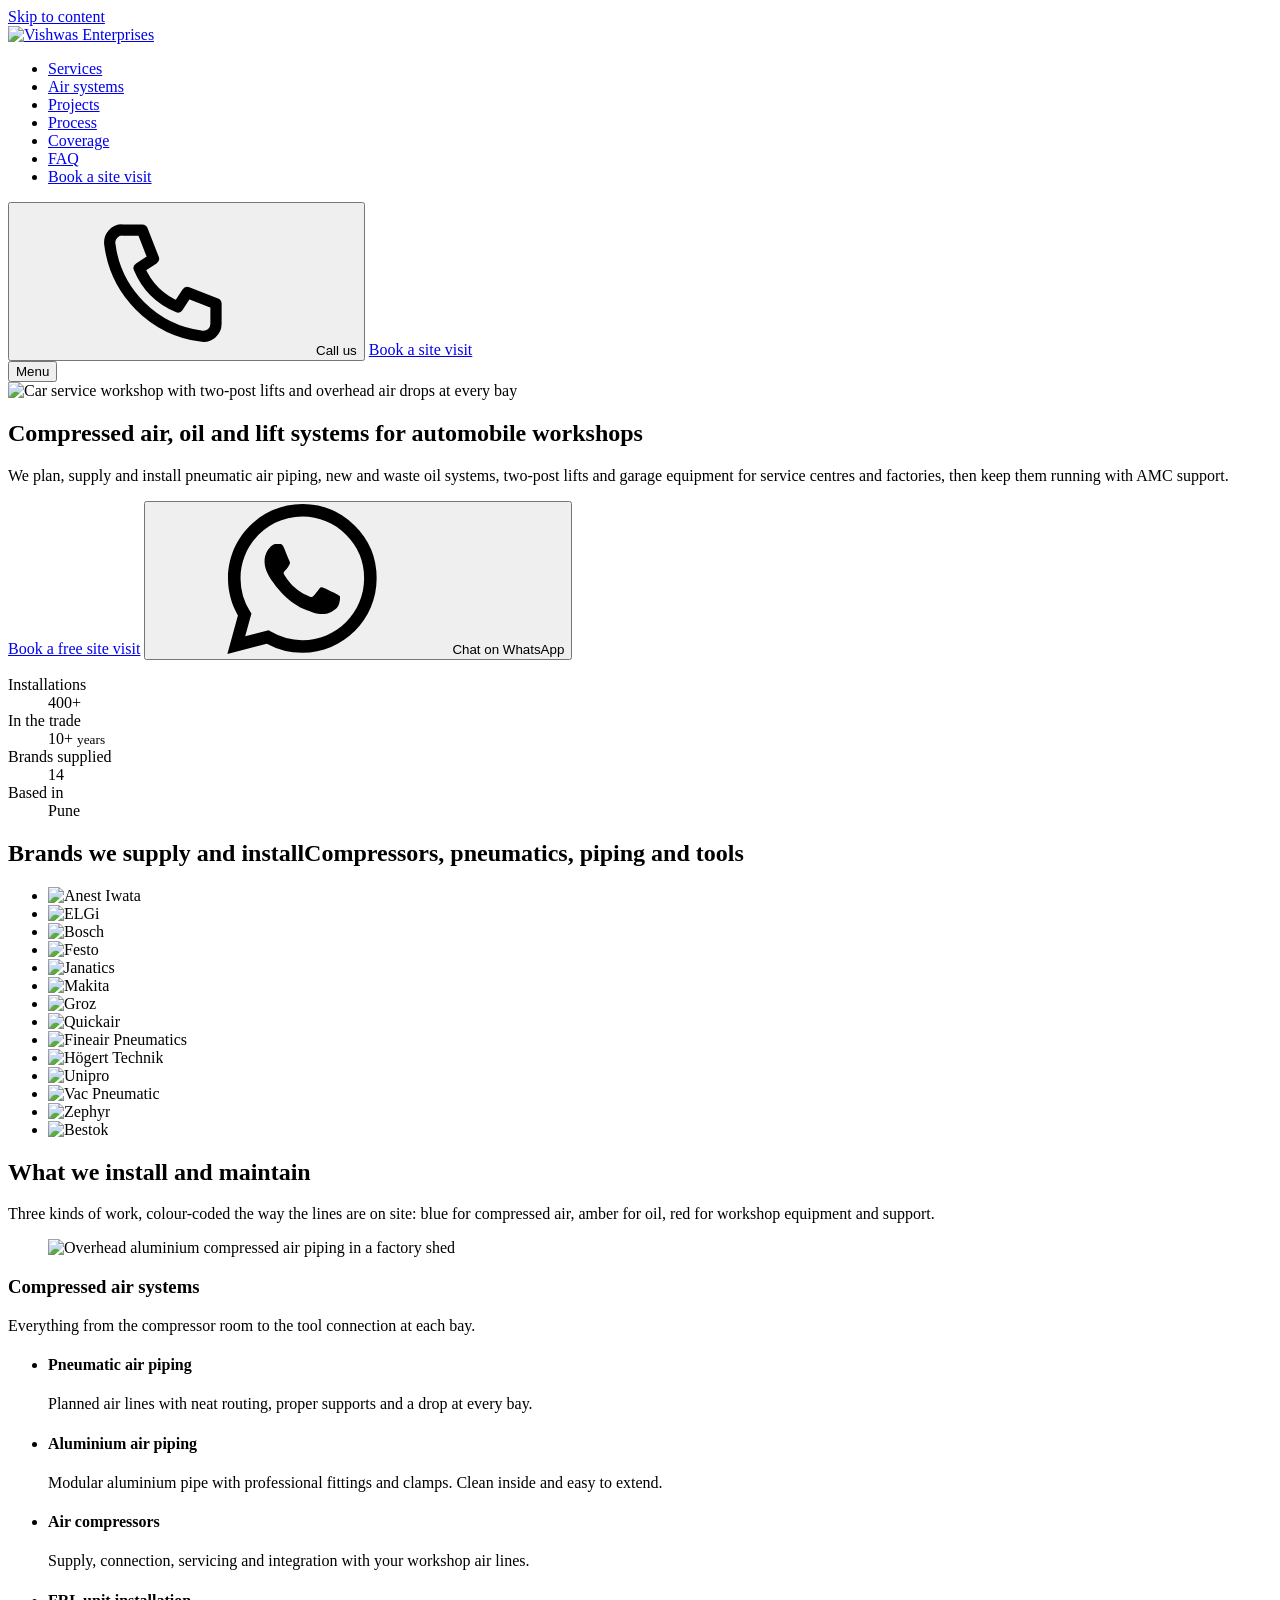
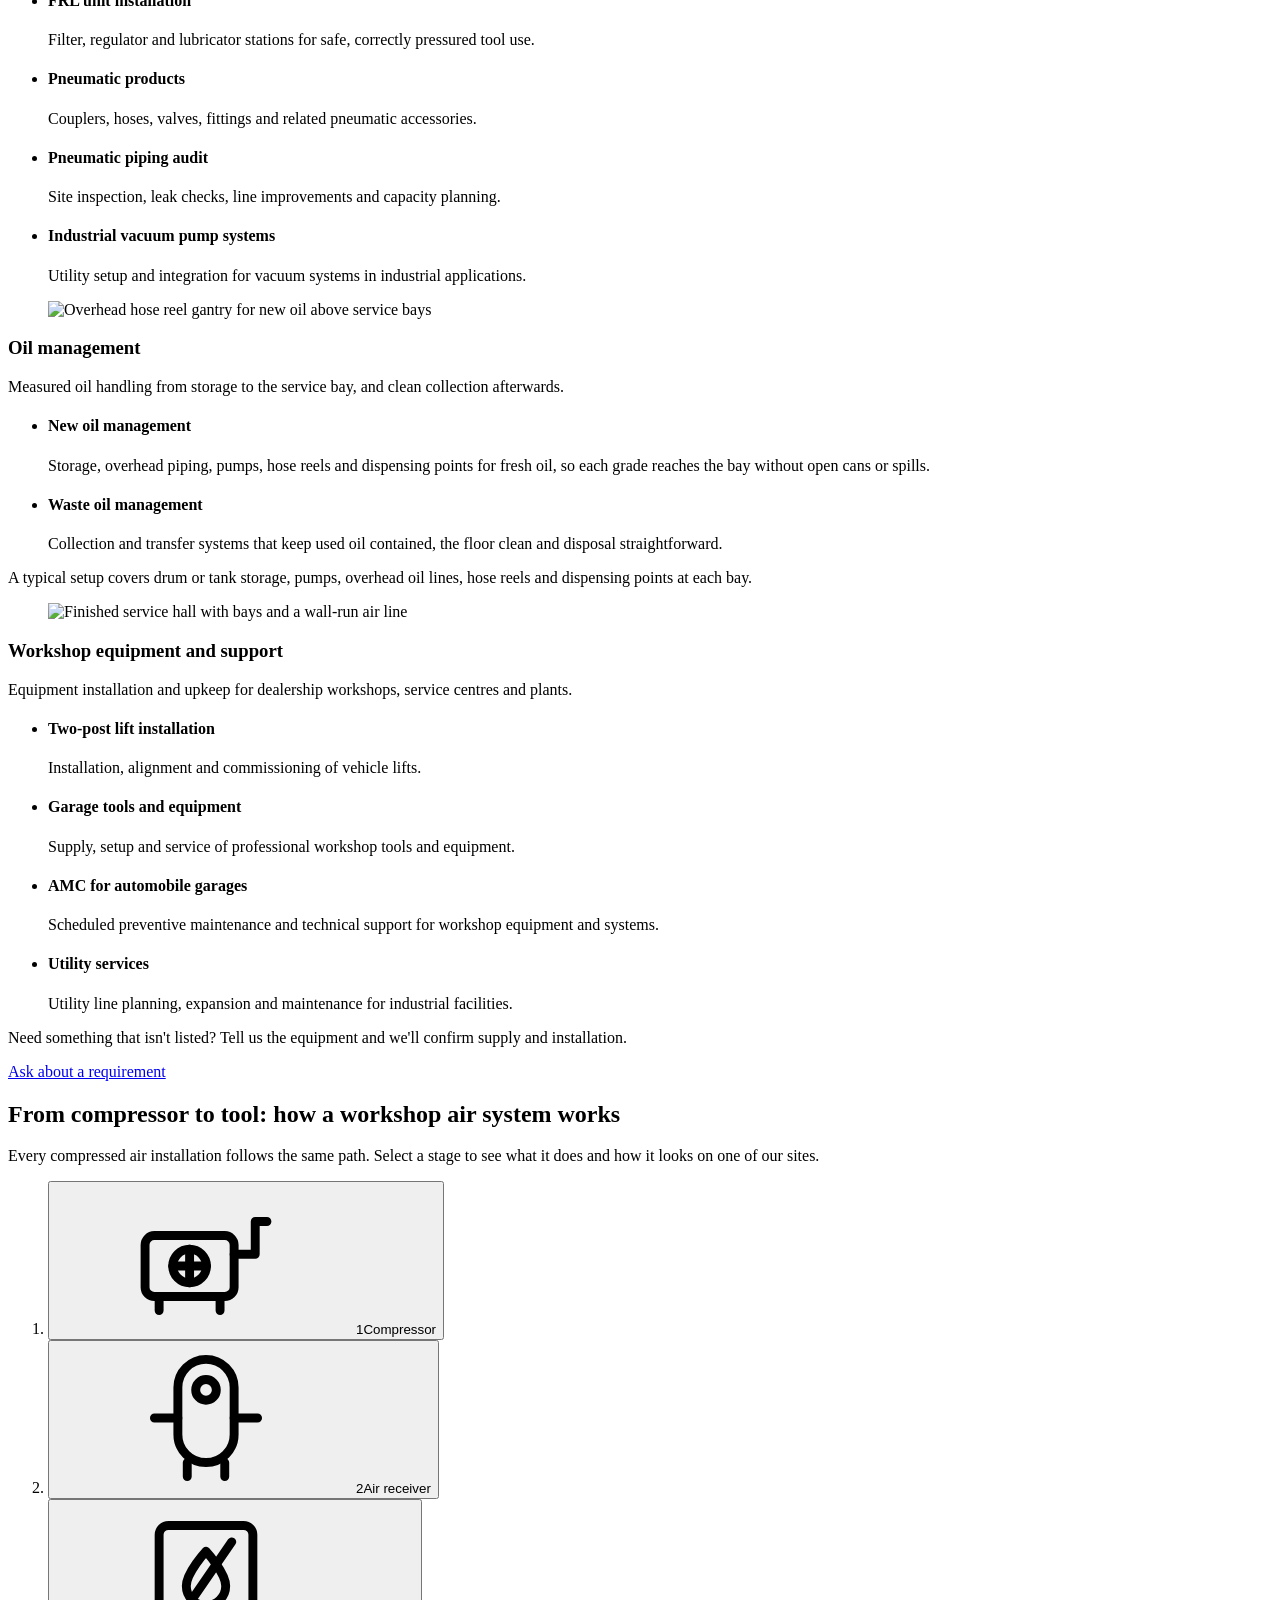
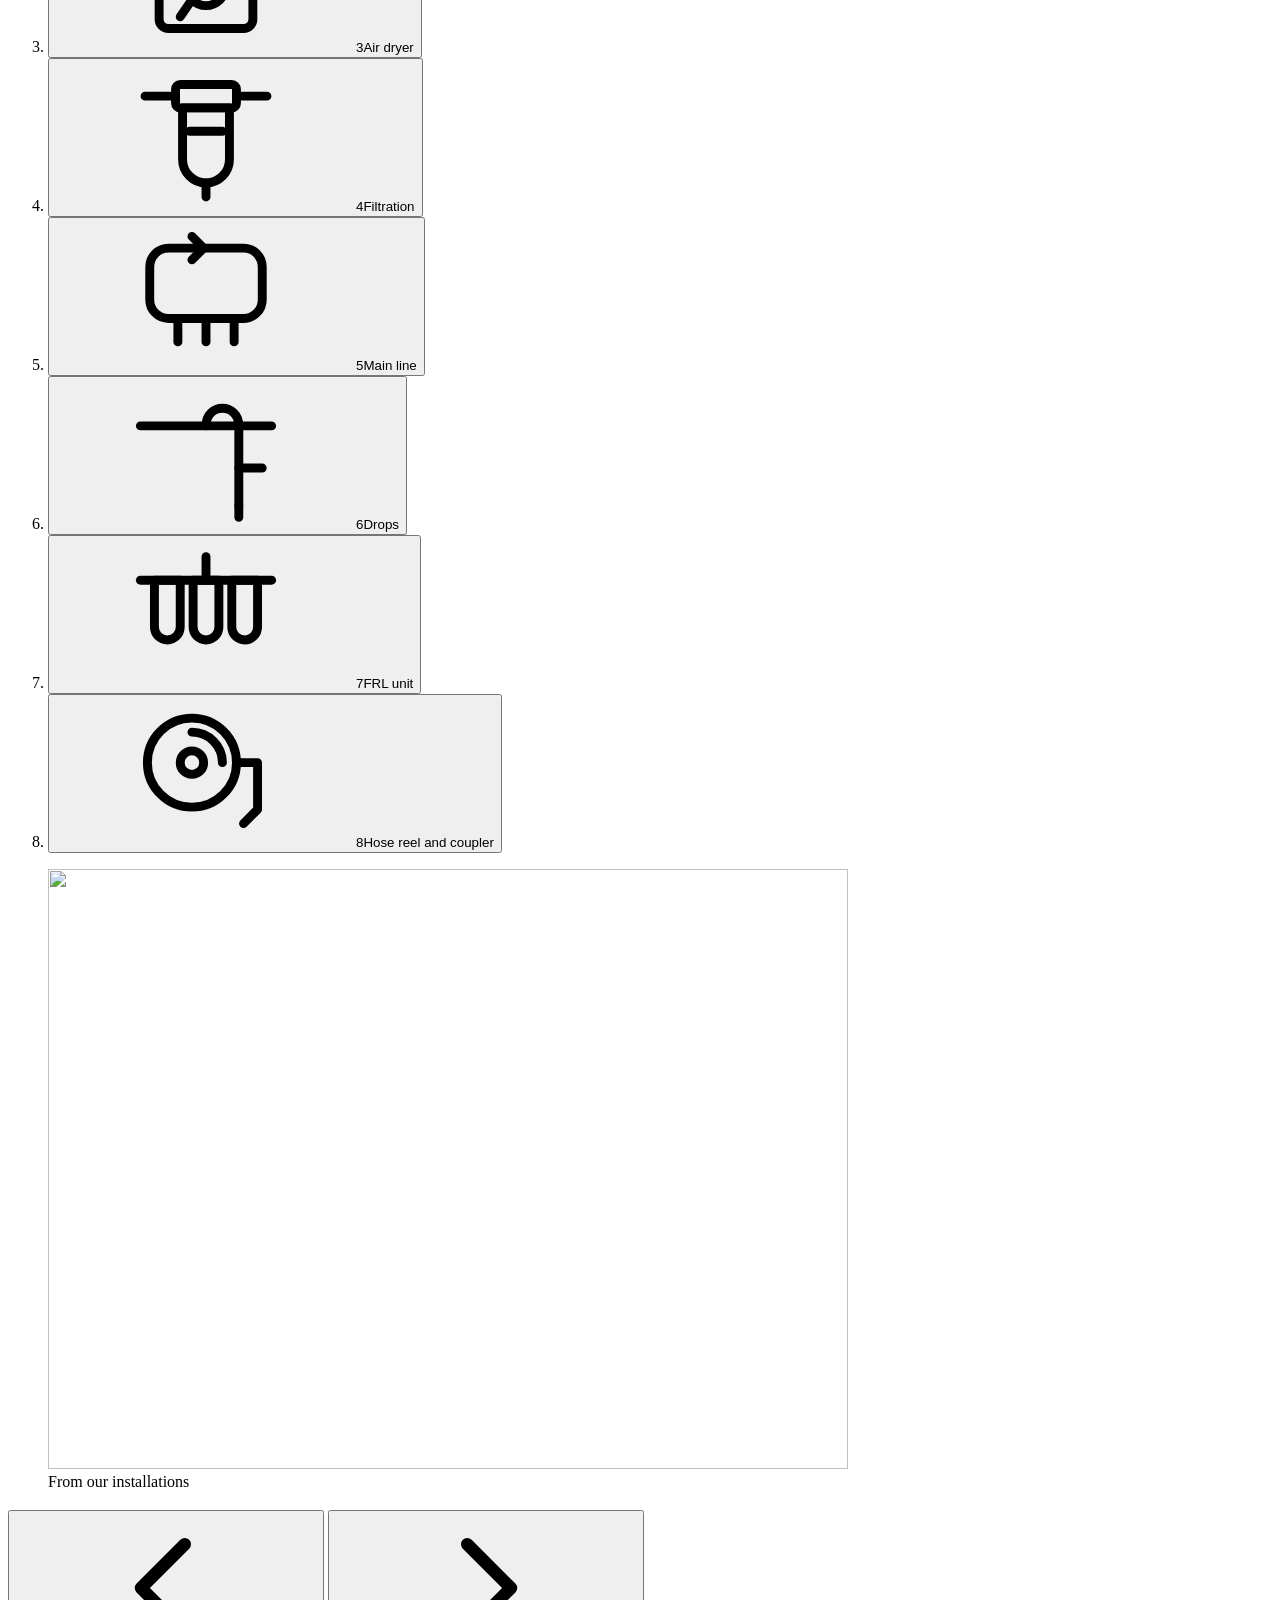
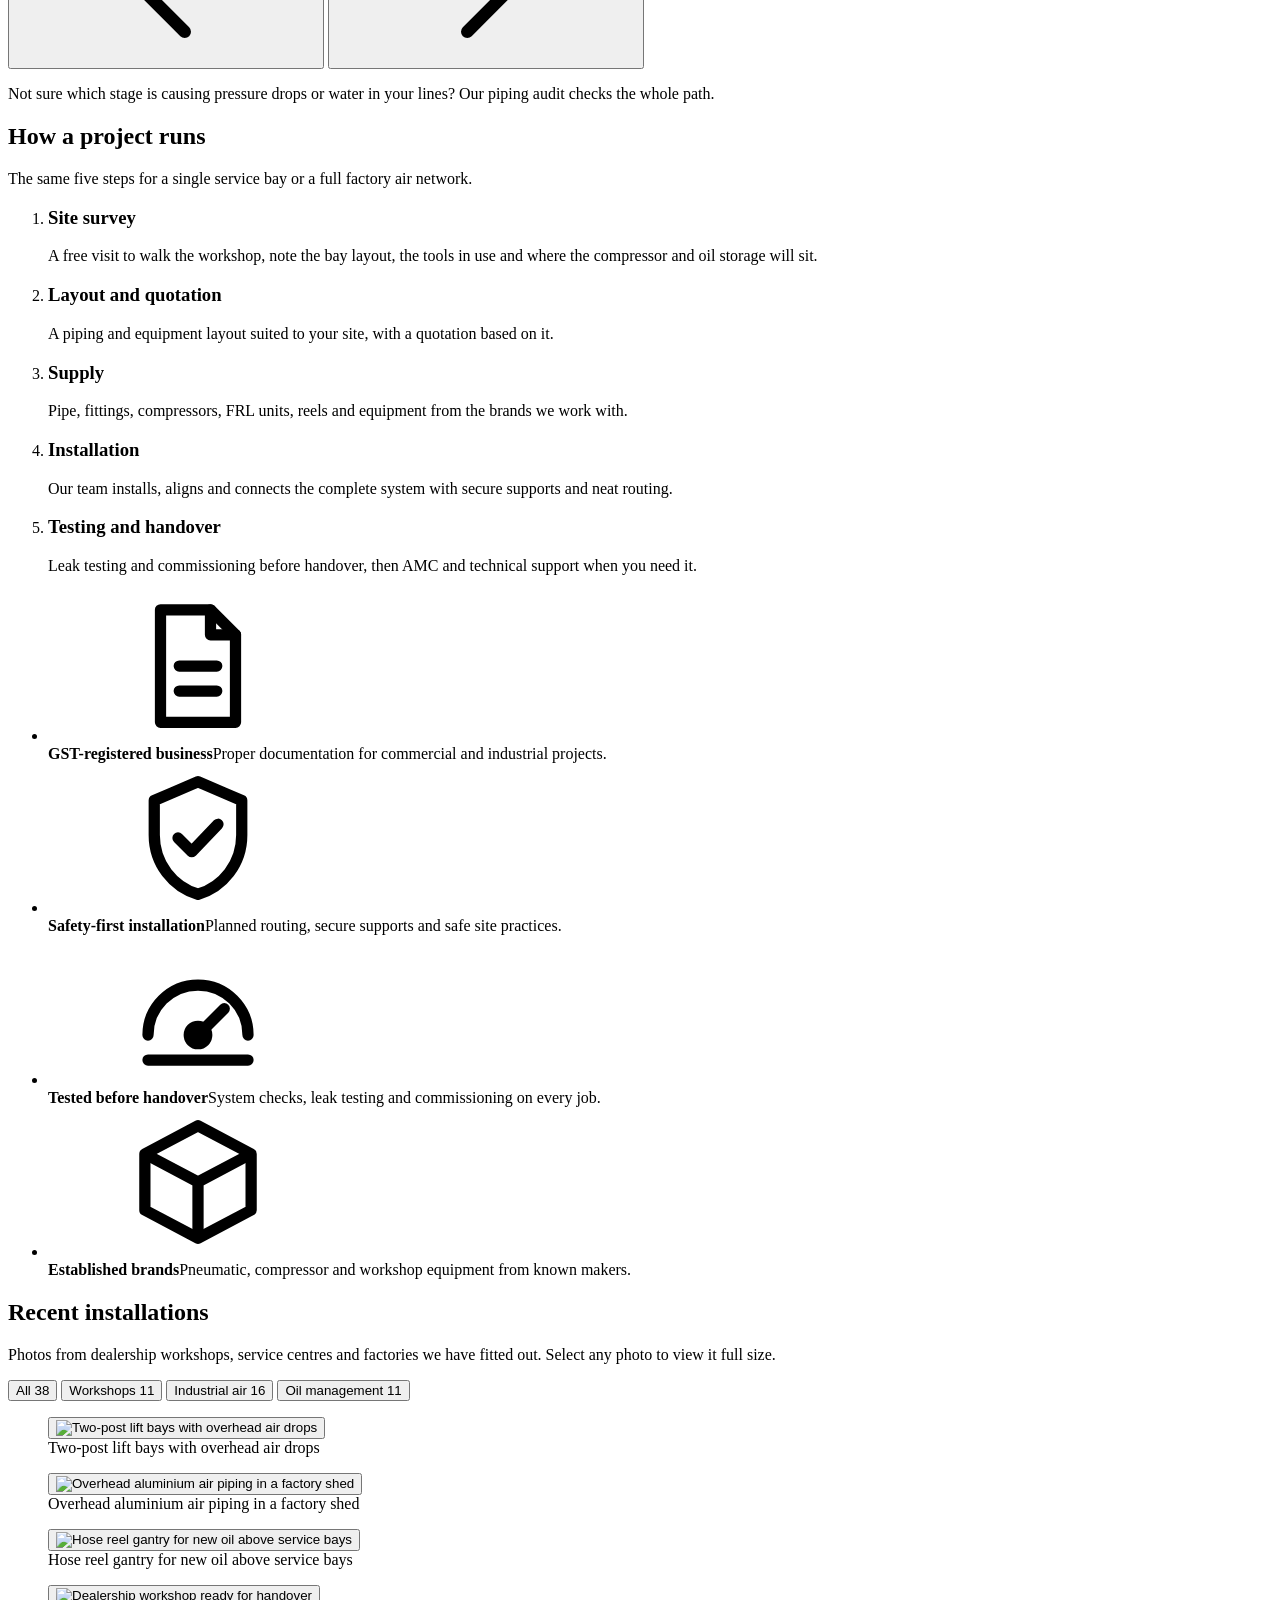
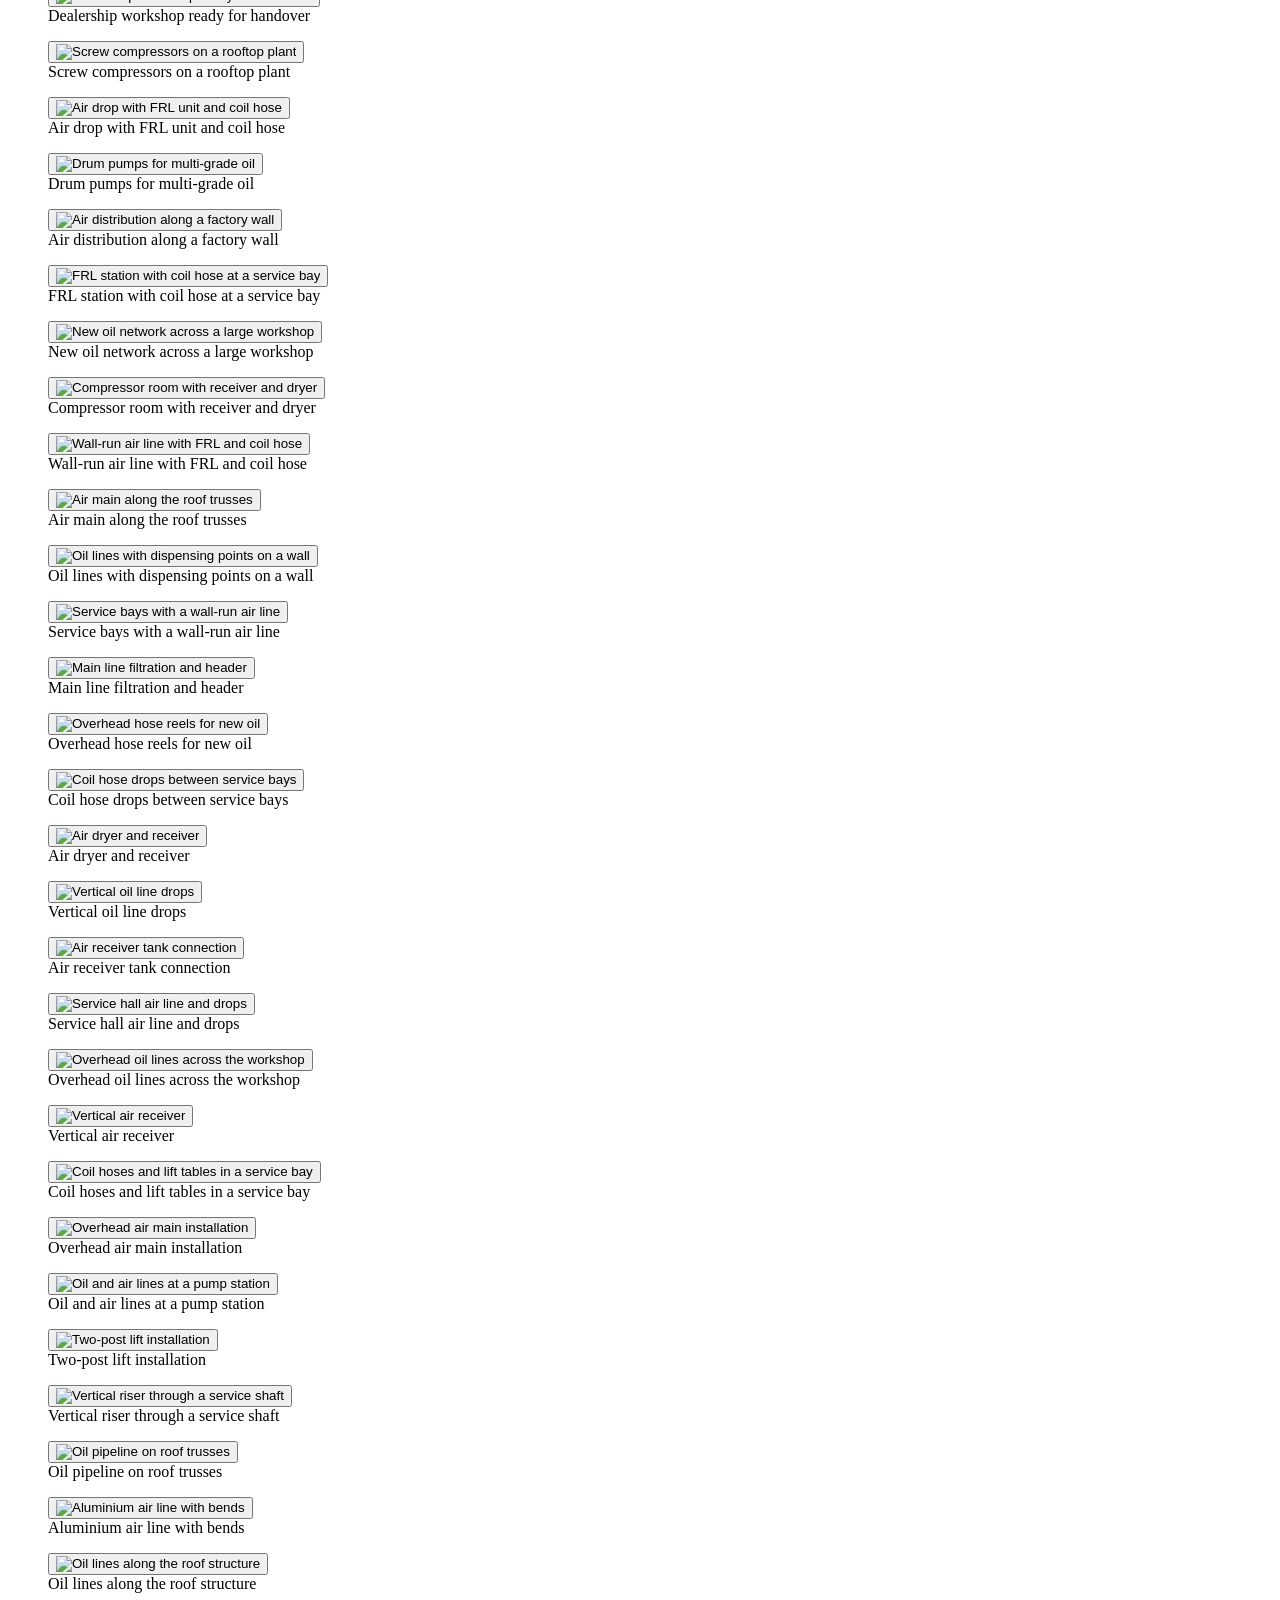
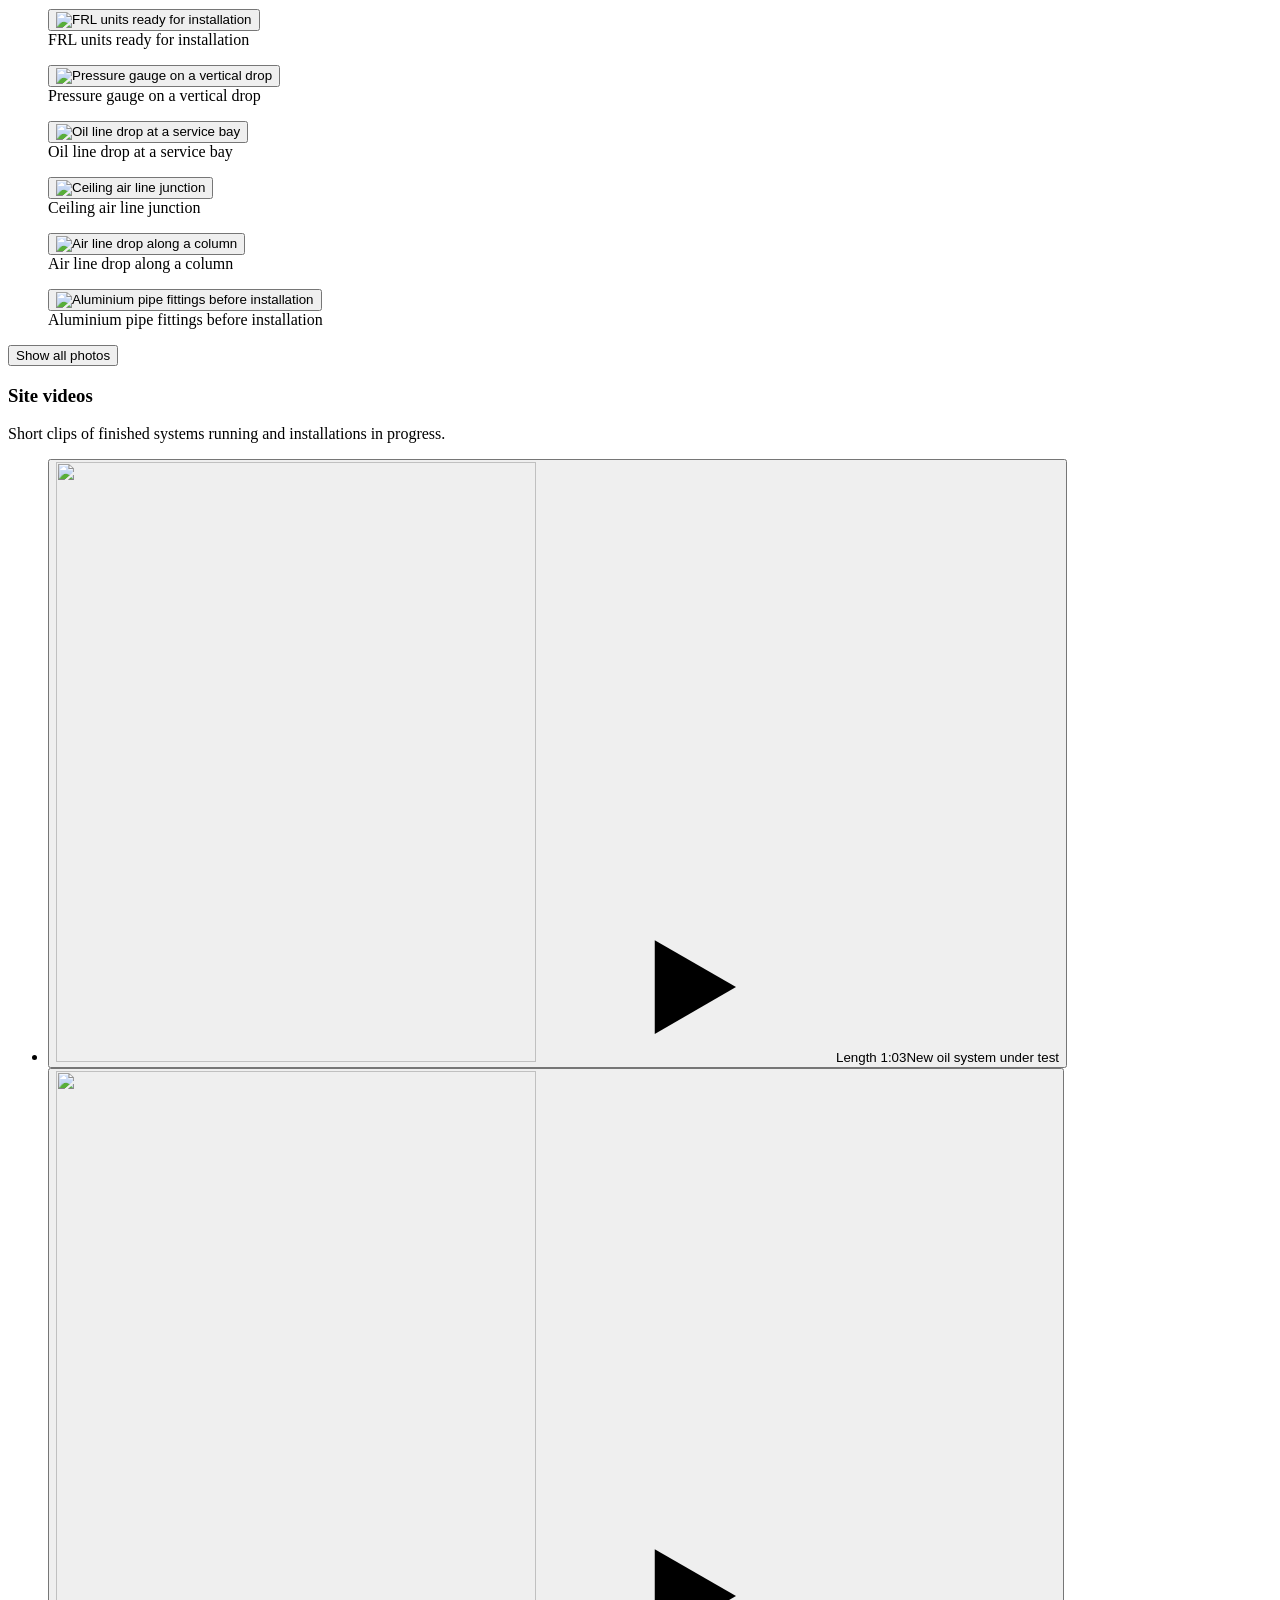
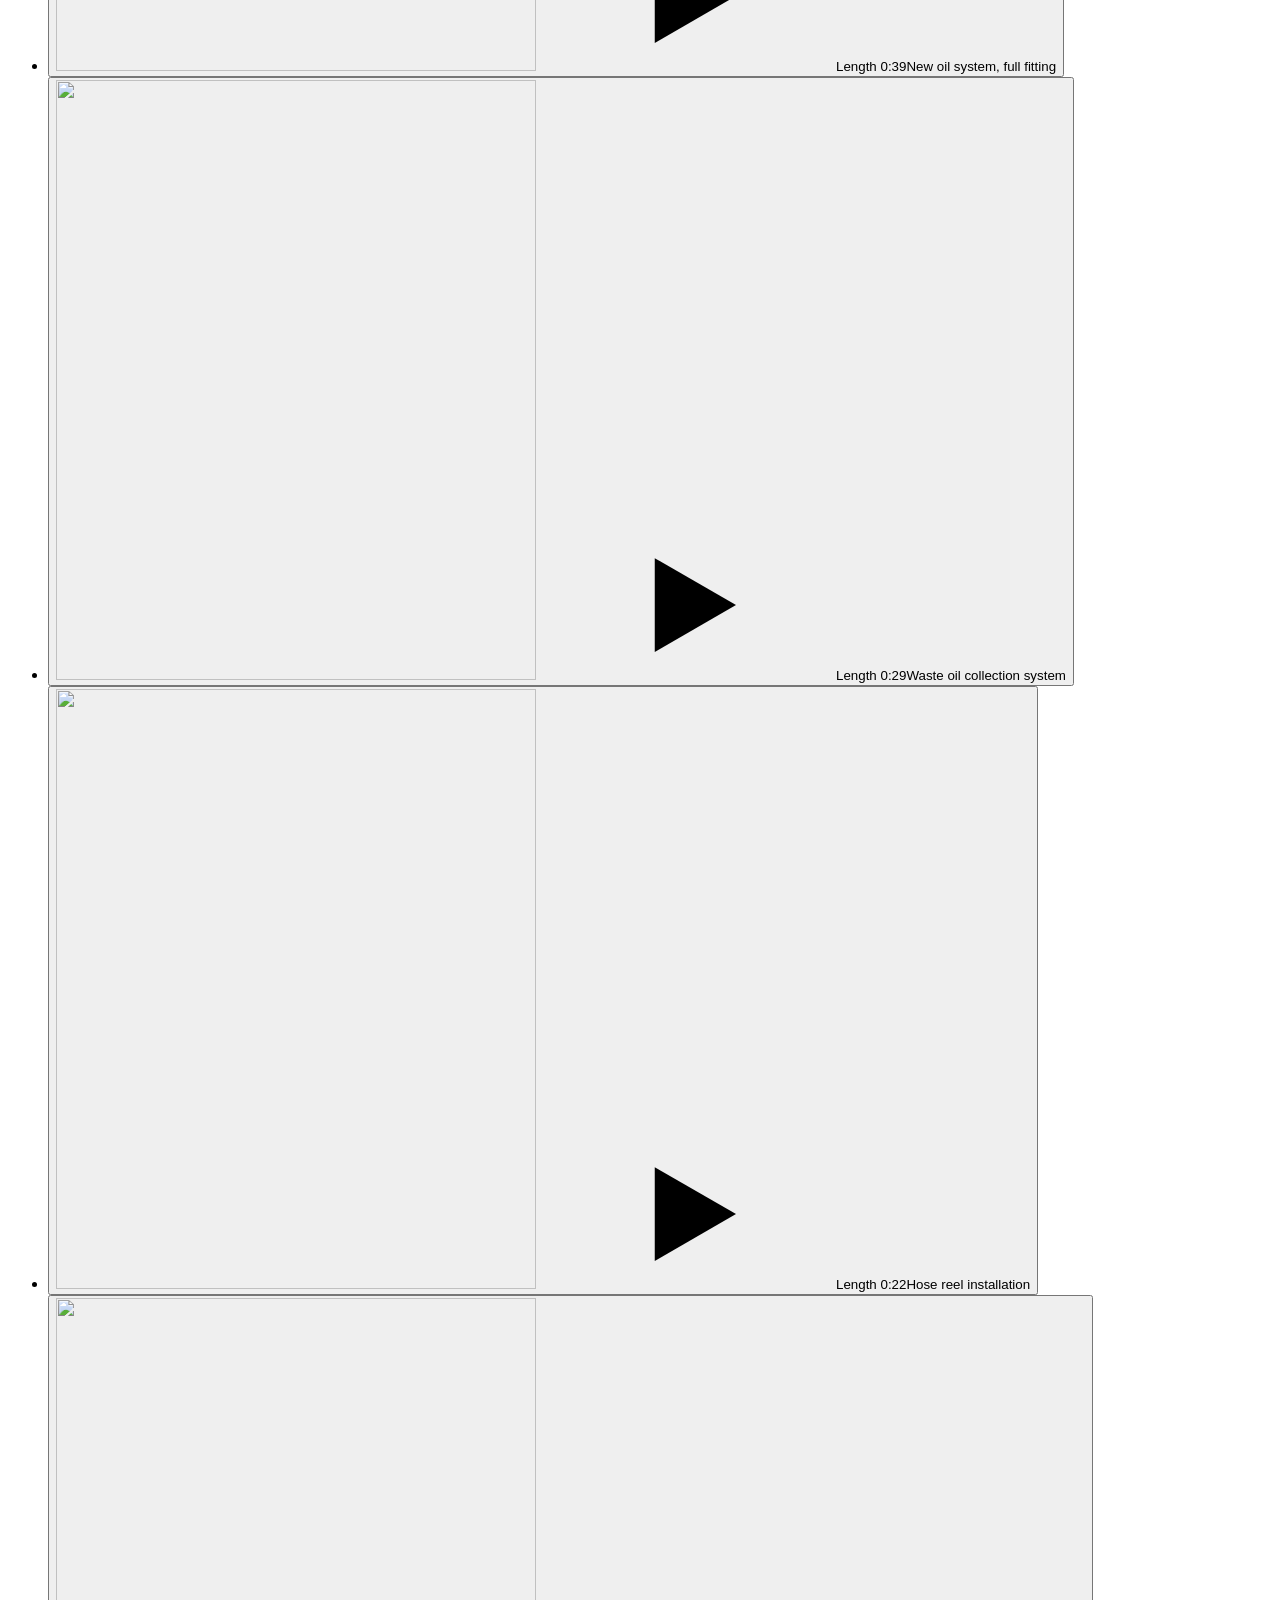
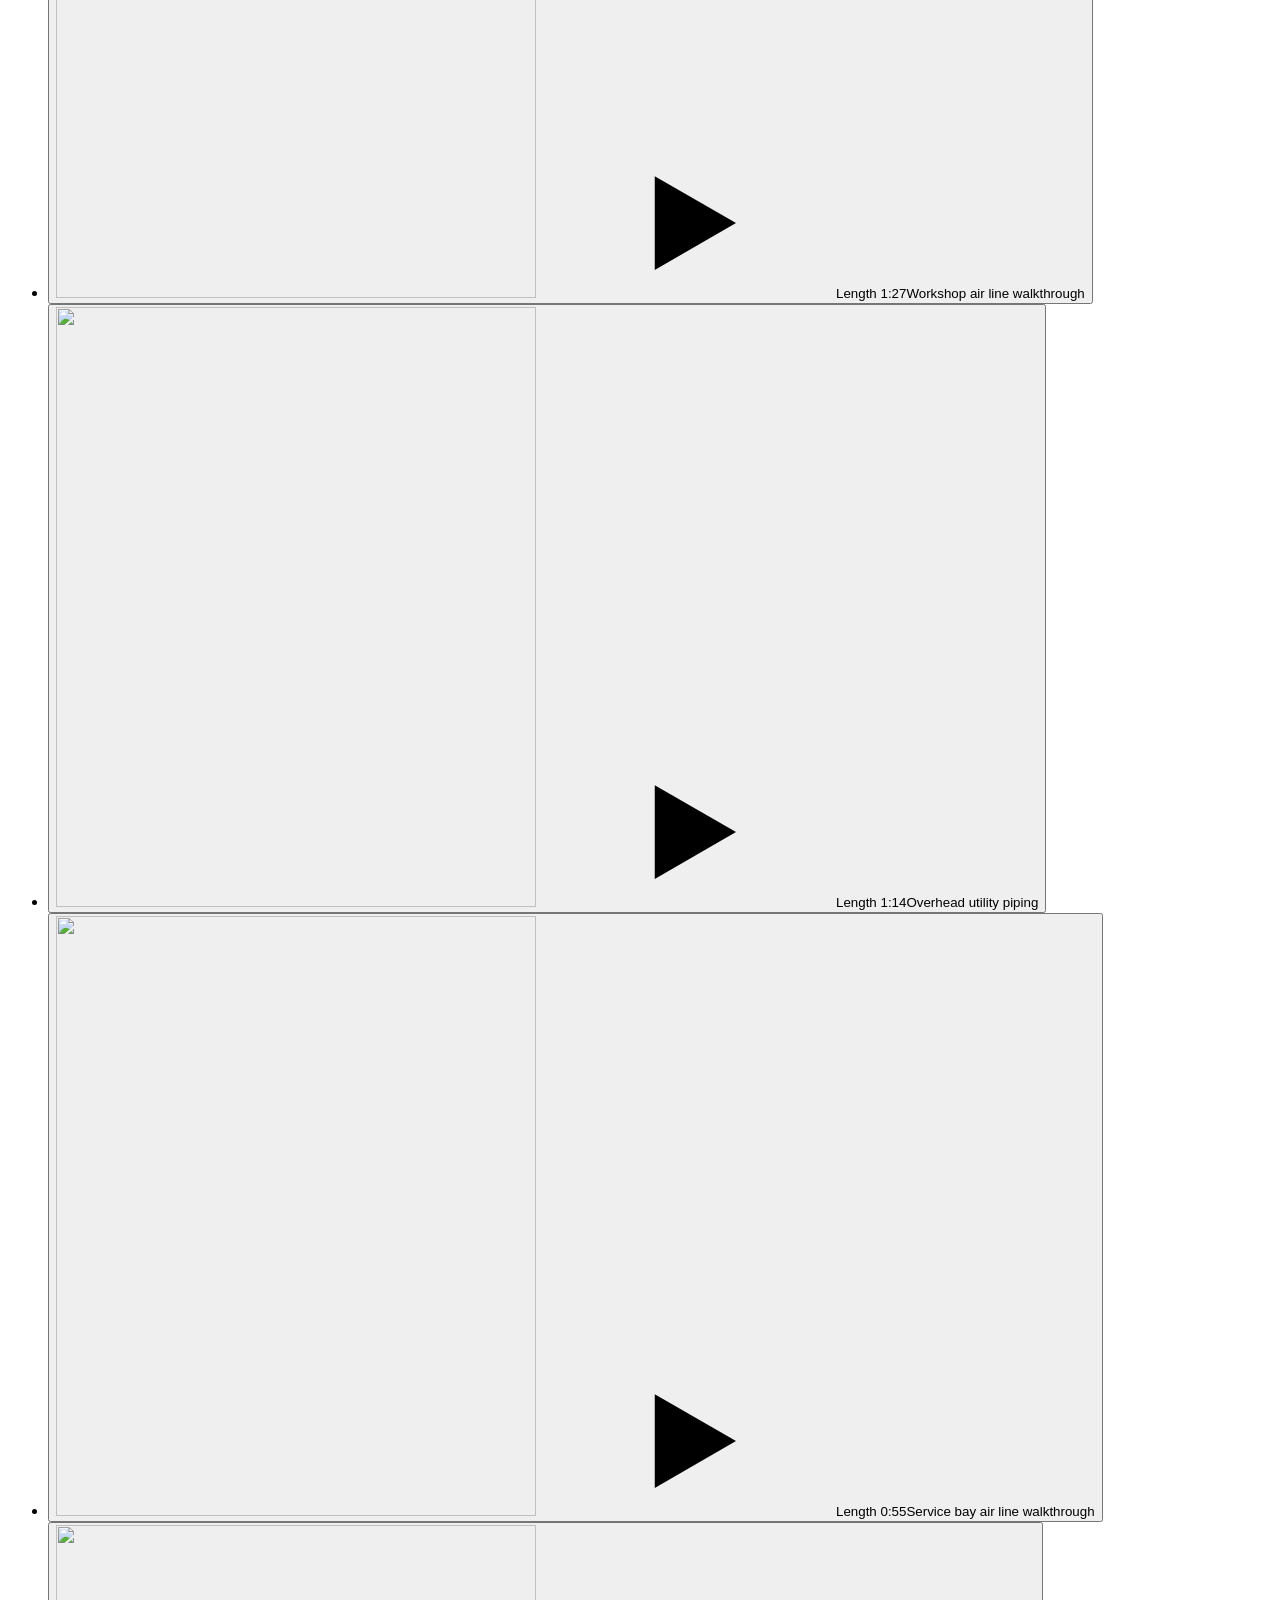
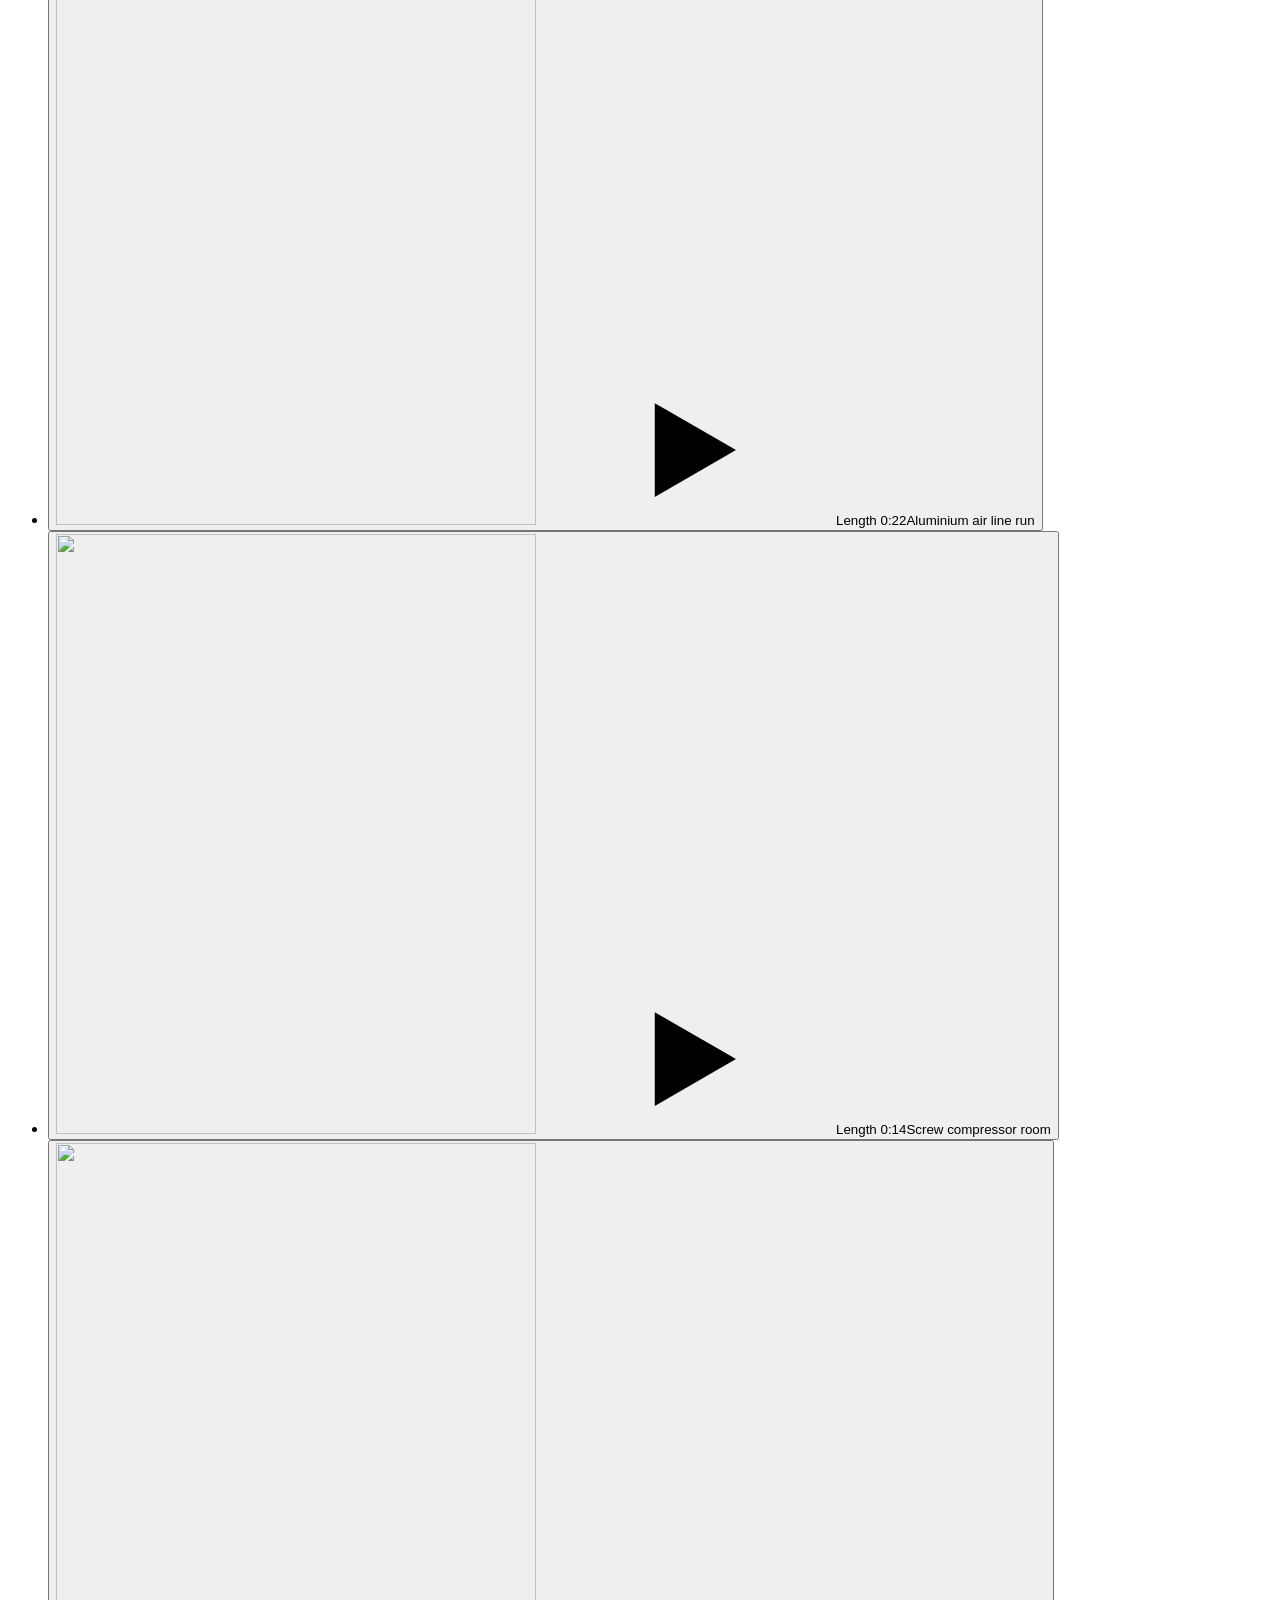
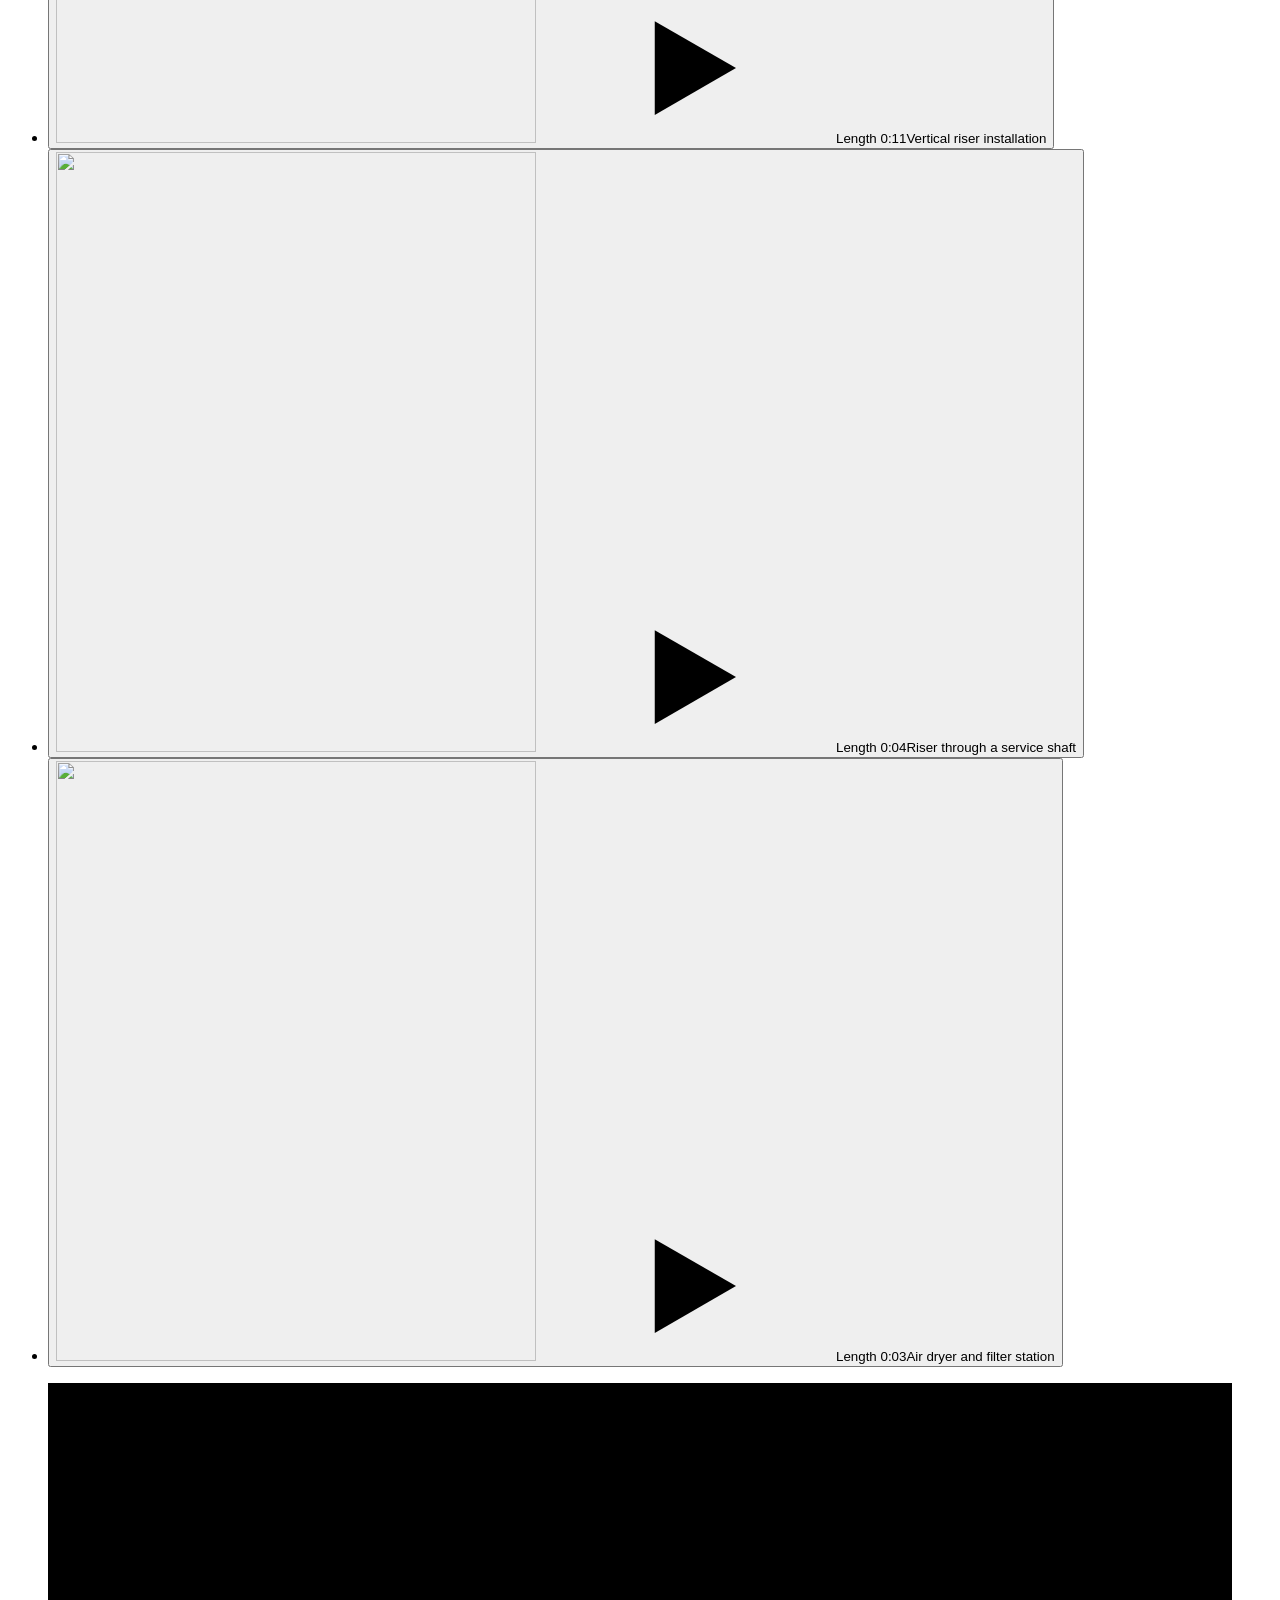
==== commit 0e3adfe1: "Add files via upload" ====
--- a/index.html
+++ b/index.html
@@ -1,364 +1,839 @@
 <!DOCTYPE html>
-<html lang="en">
+<html lang="en-IN">
 <head>
-  <meta charset="UTF-8" />
-  <meta name="viewport" content="width=device-width, initial-scale=1.0" />
-  <title>Vishwas Enterprises | Garage Equipment & Pneumatic Solutions Pune</title>
-  <meta name="description" content="Vishwas Enterprises provides pneumatic air piping, garage tools and equipment, new oil and waste oil management systems, automobile garage AMC, two-post lift installation and pneumatic piping audits in Pune and across India." />
-  <meta name="keywords" content="garage equipment Pune, pneumatic air piping Pune, two post lift installation, automobile garage AMC, oil management system, workshop equipment supplier, Vishwas Enterprises" />
-  <meta name="theme-color" content="#d71920" />
-  <meta property="og:title" content="Vishwas Enterprises" />
-  <meta property="og:description" content="Engineering reliable garage and workshop solutions." />
-  <meta property="og:image" content="Photos/ve-logo-premium.png" />
-  <!-- NOTE: replace https://vishwas.enterprises/ below with your actual live domain once hosted -->
+  <meta charset="utf-8">
+  <meta name="viewport" content="width=device-width, initial-scale=1, viewport-fit=cover">
+  <title>Pneumatic Air Piping, Oil Management &amp; Garage Equipment in Pune | Vishwas Enterprises</title>
+  <meta name="description" content="Vishwas Enterprises designs, supplies and installs pneumatic air piping, aluminium air lines, new and waste oil management systems, two-post lifts and garage equipment in Pune, Maharashtra and Goa, with AMC support.">
+  <link rel="canonical" href="https://vishwas-enterprises.vercel.app/">
+  <meta name="robots" content="index, follow, max-image-preview:large">
+  <meta name="theme-color" content="#ffffff">
+  <meta name="format-detection" content="telephone=no">
+
+  <meta property="og:type" content="website">
+  <meta property="og:site_name" content="Vishwas Enterprises">
+  <meta property="og:locale" content="en_IN">
+  <meta property="og:url" content="https://vishwas-enterprises.vercel.app/">
+  <meta property="og:title" content="Vishwas Enterprises | Compressed air, oil and lift systems for workshops">
+  <meta property="og:description" content="Pneumatic air piping, oil management systems, two-post lifts, garage equipment and AMC for automobile workshops and factories. Based in Pimple Gurav, Pune.">
+  <meta property="og:image" content="https://vishwas-enterprises.vercel.app/assets/img/og-image.jpg">
+  <meta property="og:image:width" content="1200">
+  <meta property="og:image:height" content="630">
+  <meta property="og:image:alt" content="Vishwas Enterprises logo beside a workshop with two-post lifts">
+  <meta name="twitter:card" content="summary_large_image">
+
+  <link rel="icon" href="favicon.ico" sizes="48x48">
+  <link rel="icon" href="assets/icons/favicon-32.png" type="image/png" sizes="32x32">
+  <link rel="apple-touch-icon" href="assets/icons/apple-touch-icon.png">
+  <link rel="manifest" href="site.webmanifest">
+
+  <link rel="preload" href="assets/fonts/archivo-variable.woff2" as="font" type="font/woff2" crossorigin>
+  <link rel="preload" as="image" href="assets/img/gallery/hero-1200.webp" imagesrcset="assets/img/gallery/hero-1200.webp 1200w, assets/img/gallery/hero-2048.webp 2048w" imagesizes="(min-width: 961px) 48vw, 100vw" fetchpriority="high">
+  <link rel="stylesheet" href="assets/css/site.css">
+  <script>document.documentElement.classList.add('js')</script>
+
   <script type="application/ld+json">
-  {
-    "@context": "https://schema.org",
-    "@type": "LocalBusiness",
-    "name": "Vishwas Enterprises",
-    "image": "https://vishwas.enterprises/Photos/ve-logo-premium.png",
-    "description": "Pneumatic air piping, garage tools and equipment, new oil and waste oil management systems, automobile garage AMC, two-post lift installation and pneumatic piping audits in Pune and across India.",
-    "address": {
-      "@type": "PostalAddress",
-      "streetAddress": "Shop No. 3, Gajanan Vijay Society, Gajanan Nagar, Lane No. 2, Opposite Gajanan Temple, Pimple Gurav",
-      "addressLocality": "Pune",
-      "addressRegion": "MH",
-      "postalCode": "411061",
-      "addressCountry": "IN"
+{
+  "@context": "https://schema.org",
+  "@graph": [
+    {
+      "@type": "LocalBusiness",
+      "@id": "https://vishwas-enterprises.vercel.app/#business",
+      "name": "Vishwas Enterprises",
+      "url": "https://vishwas-enterprises.vercel.app/",
+      "logo": "https://vishwas-enterprises.vercel.app/assets/img/ve-logo.png",
+      "image": [
+        "https://vishwas-enterprises.vercel.app/assets/img/og-image.jpg",
+        "https://vishwas-enterprises.vercel.app/assets/img/gallery/hero-2048.webp"
+      ],
+      "description": "Pneumatic air piping, aluminium air lines, new and waste oil management systems, two-post lift installation, garage equipment and AMC for automobile workshops and factories.",
+      "telephone": "+91-87886-73503",
+      "email": "vishwasentpune1@gmail.com",
+      "priceRange": "₹₹",
+      "currenciesAccepted": "INR",
+      "address": {
+        "@type": "PostalAddress",
+        "streetAddress": "Shop No. 3, Gajanan Vijay Society, Gajanan Nagar, Lane No. 2, Opposite Gajanan Temple, Pimple Gurav",
+        "addressLocality": "Pune",
+        "addressRegion": "Maharashtra",
+        "postalCode": "411061",
+        "addressCountry": "IN"
+      },
+      "contactPoint": [
+        {
+          "@type": "ContactPoint",
+          "telephone": "+91-87886-73503",
+          "contactType": "sales",
+          "areaServed": "IN"
+        },
+        {
+          "@type": "ContactPoint",
+          "telephone": "+91-80108-89605",
+          "contactType": "customer service",
+          "areaServed": "IN"
+        }
+      ],
+      "areaServed": [
+        {
+          "@type": "City",
+          "name": "Pune"
+        },
+        {
+          "@type": "City",
+          "name": "Chakan"
+        },
+        {
+          "@type": "City",
+          "name": "Ranjangaon"
+        },
+        {
+          "@type": "City",
+          "name": "Mumbai"
+        },
+        {
+          "@type": "City",
+          "name": "Nashik"
+        },
+        {
+          "@type": "City",
+          "name": "Kolhapur"
+        },
+        {
+          "@type": "City",
+          "name": "Sangli"
+        },
+        {
+          "@type": "State",
+          "name": "Goa"
+        }
+      ],
+      "knowsAbout": [
+        "Pneumatic air piping",
+        "Aluminium air piping",
+        "Air compressor supply and servicing",
+        "FRL unit installation",
+        "Pneumatic products",
+        "Pneumatic piping audit",
+        "Industrial vacuum pump systems",
+        "New oil management systems",
+        "Waste oil management systems",
+        "Two-post lift installation",
+        "Garage tools and equipment",
+        "AMC for automobile garages",
+        "Utility services"
+      ],
+      "hasOfferCatalog": {
+        "@type": "OfferCatalog",
+        "name": "Workshop and compressed air services",
+        "itemListElement": [
+          {
+            "@type": "Offer",
+            "itemOffered": {
+              "@type": "Service",
+              "name": "Pneumatic air piping"
+            }
+          },
+          {
+            "@type": "Offer",
+            "itemOffered": {
+              "@type": "Service",
+              "name": "Aluminium air piping"
+            }
+          },
+          {
+            "@type": "Offer",
+            "itemOffered": {
+              "@type": "Service",
+              "name": "Air compressor supply and servicing"
+            }
+          },
+          {
+            "@type": "Offer",
+            "itemOffered": {
+              "@type": "Service",
+              "name": "FRL unit installation"
+            }
+          },
+          {
+            "@type": "Offer",
+            "itemOffered": {
+              "@type": "Service",
+              "name": "Pneumatic products"
+            }
+          },
+          {
+            "@type": "Offer",
+            "itemOffered": {
+              "@type": "Service",
+              "name": "Pneumatic piping audit"
+            }
+          },
+          {
+            "@type": "Offer",
+            "itemOffered": {
+              "@type": "Service",
+              "name": "Industrial vacuum pump systems"
+            }
+          },
+          {
+            "@type": "Offer",
+            "itemOffered": {
+              "@type": "Service",
+              "name": "New oil management systems"
+            }
+          },
+          {
+            "@type": "Offer",
+            "itemOffered": {
+              "@type": "Service",
+              "name": "Waste oil management systems"
+            }
+          },
+          {
+            "@type": "Offer",
+            "itemOffered": {
+              "@type": "Service",
+              "name": "Two-post lift installation"
+            }
+          },
+          {
+            "@type": "Offer",
+            "itemOffered": {
+              "@type": "Service",
+              "name": "Garage tools and equipment"
+            }
+          },
+          {
+            "@type": "Offer",
+            "itemOffered": {
+              "@type": "Service",
+              "name": "AMC for automobile garages"
+            }
+          },
+          {
+            "@type": "Offer",
+            "itemOffered": {
+              "@type": "Service",
+              "name": "Utility services"
+            }
+          }
+        ]
+      }
     },
-    "telephone": ["+91-87886-73503", "+91-80108-89605"],
-    "email": "vishwasentpune1@gmail.com",
-    "priceRange": "$$",
-    "areaServed": ["Pune", "Mumbai", "Nashik", "Chakan", "Ranjangaon", "Kolhapur", "Sangli", "Goa"]
-  }
+    {
+      "@type": "WebSite",
+      "@id": "https://vishwas-enterprises.vercel.app/#website",
+      "url": "https://vishwas-enterprises.vercel.app/",
+      "name": "Vishwas Enterprises",
+      "inLanguage": "en-IN",
+      "publisher": {
+        "@id": "https://vishwas-enterprises.vercel.app/#business"
+      }
+    },
+    {
+      "@type": "FAQPage",
+      "@id": "https://vishwas-enterprises.vercel.app/#faq",
+      "mainEntity": [
+        {
+          "@type": "Question",
+          "name": "Is the first site visit free?",
+          "acceptedAnswer": {
+            "@type": "Answer",
+            "text": "Yes. We offer a free initial site visit to understand your workshop layout and requirement before sharing a quotation."
+          }
+        },
+        {
+          "@type": "Question",
+          "name": "Do you work outside Pune?",
+          "acceptedAnswer": {
+            "@type": "Answer",
+            "text": "Yes. Besides Pune, we regularly work in Chakan, Ranjangaon, Mumbai, Nashik, Kolhapur, Sangli and Goa, and take on larger projects elsewhere in India."
+          }
+        },
+        {
+          "@type": "Question",
+          "name": "How long does a typical installation take?",
+          "acceptedAnswer": {
+            "@type": "Answer",
+            "text": "It depends on scope. A standard air piping or FRL installation usually takes 2 to 5 working days once the layout is finalised."
+          }
+        },
+        {
+          "@type": "Question",
+          "name": "Why choose aluminium air piping over GI pipe?",
+          "acceptedAnswer": {
+            "@type": "Answer",
+            "text": "Aluminium pipe does not rust inside, so the air stays cleaner and filters and tools last longer. It is lighter, has a smooth bore that reduces pressure loss, and its modular fittings make it quicker to install and easier to extend when you add bays. GI pipe can still suit some applications, and we will advise based on your site."
+          }
+        },
+        {
+          "@type": "Question",
+          "name": "Do you offer AMC (annual maintenance) plans?",
+          "acceptedAnswer": {
+            "@type": "Answer",
+            "text": "Yes. We provide AMC for pneumatic piping, garage tools, compressors and oil management systems, with scheduled preventive maintenance visits."
+          }
+        },
+        {
+          "@type": "Question",
+          "name": "Can you supply a brand that is not listed here?",
+          "acceptedAnswer": {
+            "@type": "Answer",
+            "text": "In most cases, yes. Send us the brand and model you need and we will confirm availability and installation support."
+          }
+        },
+        {
+          "@type": "Question",
+          "name": "What should I share to get a quotation?",
+          "acceptedAnswer": {
+            "@type": "Answer",
+            "text": "Your location, the number of service bays or machines, the tools or equipment you run, and photos or a sketch of the layout if you have one. A site visit fills in the rest."
+          }
+        }
+      ]
+    }
+  ]
+}
   </script>
-  <style>
-    :root{--red:#df191f;--red2:#ff343a;--black:#0a0a0d;--ink:#17181d;--muted:#62656d;--soft:#f4f5f7;--white:#fff;--line:#e5e7eb;--shadow:0 18px 50px rgba(20,20,25,.12)}
-    *{box-sizing:border-box} html{scroll-behavior:smooth} body{margin:0;font-family:Inter,Segoe UI,Arial,sans-serif;color:var(--ink);background:#fff;overflow-x:hidden}
-    a{text-decoration:none;color:inherit} img,video{display:block;max-width:100%} button,input,textarea,select{font:inherit}
-    .container{width:min(1180px,calc(100% - 36px));margin:auto}.section{padding:92px 0}.eyebrow{font-size:.78rem;letter-spacing:.22em;text-transform:uppercase;color:var(--red);font-weight:800}.title{font-size:clamp(2rem,4vw,4.1rem);line-height:1.02;margin:.55rem 0 1rem}.lead{font-size:1.08rem;line-height:1.75;color:var(--muted);max-width:760px}
-    .nav{position:fixed;top:0;left:0;right:0;z-index:1000;background:rgba(255,255,255,.96);backdrop-filter:blur(16px);border-bottom:1px solid rgba(0,0,0,.07);box-shadow:0 4px 24px rgba(20,20,25,.05);transition:.3s}.nav.scrolled{box-shadow:0 10px 34px rgba(0,0,0,.1)}
-    .btn-icon{width:17px;height:17px;object-fit:contain;vertical-align:middle;margin-right:2px}.btn-dark .btn-icon,.btn-red .btn-icon{filter:brightness(0) invert(1)}
-    .nav-inner{height:76px;display:flex;align-items:center;justify-content:space-between;gap:14px}.brand{display:flex;align-items:center;gap:11px;min-width:0;flex-shrink:0}.brand img{width:52px;height:42px;object-fit:contain;flex-shrink:0}.brand strong{display:block;font-size:1.02rem;white-space:nowrap;letter-spacing:-.01em}.brand small{display:block;color:var(--red);font-weight:700;font-size:.7rem;white-space:nowrap;letter-spacing:.01em}
-    .links{display:flex;gap:16px;font-weight:700;flex-shrink:0}.links a{position:relative;white-space:nowrap;font-size:.89rem;padding:6px 0;color:#2a2b30;transition:.2s}.links a:hover{color:var(--red)}.links a.active{color:var(--red)}.links a:after{content:"";position:absolute;left:0;bottom:-6px;width:0;height:2px;border-radius:2px;background:var(--red);transition:.25s}.links a:hover:after,.links a.active:after{width:100%}
-    .nav-actions{display:flex;gap:9px;flex-shrink:0}.btn{display:inline-flex;align-items:center;justify-content:center;gap:8px;border:0;border-radius:999px;padding:12px 18px;font-weight:800;font-size:.92rem;cursor:pointer;transition:.25s;white-space:nowrap}.btn-red{background:linear-gradient(135deg,var(--red),var(--red2));color:white;box-shadow:0 10px 24px rgba(223,25,31,.28)}.btn-red:hover{transform:translateY(-2px);box-shadow:0 14px 30px rgba(223,25,31,.36)}.btn-dark{background:linear-gradient(135deg,#181819,#000);color:#fff}.btn-dark:hover{transform:translateY(-2px)}.menu{display:none;background:#f4f5f7;border:0;font-size:1.4rem;width:42px;height:42px;border-radius:10px;cursor:pointer;flex-shrink:0}
-    .hero{min-height:100vh;display:grid;align-items:end;position:relative;padding:120px 0 72px;background:linear-gradient(90deg,rgba(0,0,0,.86),rgba(0,0,0,.58) 45%,rgba(0,0,0,.22)),url('Photos/hero-workshop.jpg') center/cover no-repeat;color:white}.hero:after{content:"";position:absolute;inset:auto 0 0;height:8px;background:linear-gradient(90deg,var(--red),#111,var(--red))}.hero-content{position:relative;z-index:1;max-width:860px}.hero-logo{width:min(760px,94vw);background:rgba(255,255,255,.94);border-radius:18px;padding:10px 18px;margin-bottom:28px;box-shadow:var(--shadow)}.hero h1{font-size:clamp(2.6rem,6vw,6.2rem);line-height:.96;margin:0 0 18px}.hero h1 span{color:#ff3c42}.hero p{font-size:clamp(1rem,1.8vw,1.28rem);line-height:1.7;color:#eef0f3;max-width:800px}.hero-buttons{display:flex;gap:12px;flex-wrap:wrap;margin-top:28px}.stats{display:grid;grid-template-columns:repeat(4,1fr);gap:14px;margin-top:44px}.stat{background:rgba(255,255,255,.1);border:1px solid rgba(255,255,255,.18);backdrop-filter:blur(9px);padding:18px;border-radius:16px}.stat strong{display:block;font-size:1.8rem;color:white}.stat span{font-size:.9rem;color:#ddd}
-    .split{display:grid;grid-template-columns:1.05fr .95fr;gap:42px;align-items:center}.about-card{background:linear-gradient(145deg,#fff,#f5f5f7);border:1px solid var(--line);border-radius:28px;padding:38px;box-shadow:var(--shadow)}.check-grid{display:grid;grid-template-columns:1fr 1fr;gap:14px;margin-top:26px}.check{display:flex;gap:10px;align-items:center;font-weight:700}.check i{width:28px;height:28px;border-radius:50%;display:grid;place-items:center;background:#ffe9ea;color:var(--red);font-style:normal}.about-image{position:relative}.about-image img{border-radius:28px;min-height:480px;object-fit:cover;box-shadow:var(--shadow)}.badge{position:absolute;left:-24px;bottom:24px;background:#111;color:#fff;border-left:6px solid var(--red);padding:18px 24px;border-radius:14px}.badge strong{font-size:1.7rem;display:block}
-    .services{background:#f3f4f6}.service-grid{display:grid;grid-template-columns:repeat(3,1fr);gap:18px;margin-top:38px}.service{background:#fff;border-radius:22px;padding:28px;border:1px solid #e6e7e9;position:relative;overflow:hidden;transition:.3s}.service:before{content:"";position:absolute;left:0;top:0;width:100%;height:5px;background:linear-gradient(90deg,var(--red),#111)}.service:hover{transform:translateY(-8px);box-shadow:var(--shadow)}.num{font-size:.8rem;color:#aaa;font-weight:900}.service h3{font-size:1.35rem;margin:18px 0 10px}.service p{color:var(--muted);line-height:1.65}.icon{width:56px;height:56px;border-radius:16px;background:#fff0f0;color:var(--red);display:grid;place-items:center;font-size:1.8rem;margin-top:12px}
-    .process{background:#111;color:white}.process-grid{display:grid;grid-template-columns:repeat(5,1fr);gap:14px;margin-top:36px}.step{padding:24px;border:1px solid #333;border-radius:18px;background:#171717}.step b{color:var(--red);font-size:2rem}.step h4{margin:14px 0 8px}.step p{color:#aaa;font-size:.92rem;line-height:1.55}
-    .gallery-grid{display:grid;grid-template-columns:repeat(3,1fr);gap:16px;margin-top:36px}.gallery-item{position:relative;border-radius:20px;overflow:hidden;cursor:pointer;min-height:280px;background:#ddd}.gallery-item img{width:100%;height:100%;object-fit:cover;transition:.45s}.gallery-item:after{content:"View Project";position:absolute;left:16px;bottom:16px;background:rgba(0,0,0,.72);color:#fff;padding:9px 14px;border-radius:999px;font-weight:800;opacity:0;transform:translateY(10px);transition:.25s}.gallery-item:hover img{transform:scale(1.06)}.gallery-item:hover:after{opacity:1;transform:none}.gallery-item.wide{grid-column:span 2}.gallery-item.tall{grid-row:span 2;min-height:576px}
-    .videos{background:#f3f4f6}.video-grid{display:grid;grid-template-columns:repeat(3,1fr);gap:18px;margin-top:34px}.video-card{background:#fff;border-radius:20px;padding:12px;box-shadow:0 10px 30px rgba(0,0,0,.08)}.video-card video{width:100%;height:360px;object-fit:cover;border-radius:14px}.video-card h4{margin:14px 8px 8px}
-    .brands{background:#090d14;color:#fff;overflow:hidden}.brand-track{display:flex;gap:18px;width:max-content;animation:scroll 34s linear infinite;margin-top:34px}.brand-card{width:210px;height:115px;border-radius:18px;background:white;display:grid;place-items:center;padding:18px;flex:none}.brand-card img{max-width:100%;max-height:75px;object-fit:contain}.brand-track:hover{animation-play-state:paused}@keyframes scroll{to{transform:translateX(-50%)}}
-    .contact{background:linear-gradient(135deg,#fff 0,#f7f7f8 60%,#ffe9e9 100%)}.contact-wrap{display:grid;grid-template-columns:.9fr 1.1fr;gap:24px}.contact-info,.form{background:white;border-radius:26px;padding:34px;border:1px solid var(--line);box-shadow:var(--shadow)}.contact-row{display:flex;gap:12px;align-items:flex-start;padding:15px 0;border-bottom:1px solid #eee}.contact-row:last-child{border:0}.contact-row span{width:40px;height:40px;border-radius:12px;background:#fff0f0;display:grid;place-items:center}.form-grid{display:grid;grid-template-columns:1fr 1fr;gap:14px}.field{display:flex;flex-direction:column;gap:7px}.field.full{grid-column:1/-1}.field label{font-weight:800;font-size:.9rem}.field input,.field textarea,.field select{padding:14px 15px;border:1px solid #d9dce1;border-radius:12px;outline:none}.field input:focus,.field textarea:focus,.field select:focus{border-color:var(--red);box-shadow:0 0 0 3px rgba(223,25,31,.08)}.map{margin-top:24px;border-radius:20px;overflow:hidden;height:360px}.map iframe{width:100%;height:100%;border:0}
-    footer{background:#0b0b0d;color:white;padding:42px 0 24px}.footer-grid{display:grid;grid-template-columns:1.4fr 1fr 1fr;gap:30px}.footer-logo{width:min(520px,100%);background:white;border-radius:14px;padding:8px}.footer-links a{display:block;color:#bbb;margin:10px 0}.copyright{border-top:1px solid #28282c;margin-top:28px;padding-top:18px;color:#888;font-size:.9rem}
-    .float{position:fixed;right:18px;bottom:18px;z-index:1001;display:flex;flex-direction:column;gap:12px}.float button{width:60px;height:60px;border-radius:50%;display:grid;place-items:center;background:#fff;border:0;cursor:pointer;box-shadow:0 12px 30px rgba(0,0,0,.24);padding:0;transition:.25s;position:relative}.float button:hover{transform:translateY(-3px) scale(1.05)}.float button img{width:38px;height:38px;object-fit:contain}.float .call:before{content:"";position:absolute;inset:-4px;border-radius:50%;border:2px solid var(--red);opacity:0;animation:pulseRing 2.2s infinite}.float .wa:before{content:"";position:absolute;inset:-4px;border-radius:50%;border:2px solid #25D366;opacity:0;animation:pulseRing 2.2s infinite .4s}
-    @keyframes pulseRing{0%{opacity:.6;transform:scale(.9)}80%{opacity:0;transform:scale(1.25)}100%{opacity:0}}
-    .lightbox{position:fixed;inset:0;background:rgba(0,0,0,.94);z-index:2000;display:none;align-items:center;justify-content:center;padding:30px}.lightbox.open{display:flex}.lightbox img{max-width:94vw;max-height:90vh;border-radius:14px}.close{position:absolute;right:22px;top:18px;color:white;background:none;border:0;font-size:2.3rem;cursor:pointer}
-    .reveal{opacity:0;transform:translateY(28px);transition:.7s}.reveal.show{opacity:1;transform:none}.page-loader{position:fixed;inset:0;background:#0a0a0d;z-index:5000;display:grid;place-items:center;transition:.6s}.page-loader.hide{opacity:0;visibility:hidden}.loader-mark{font-size:3rem;font-weight:900;color:white}.loader-mark span{color:var(--red)}
-    .subhead{margin:56px 0 18px}.subhead h3{font-size:1.5rem;margin:0 0 6px}.subhead p{color:var(--muted);margin:0}
-    .compare-grid{display:grid;grid-template-columns:repeat(2,1fr);gap:22px;margin-top:38px}.compare-card{background:#fff;border:1px solid var(--line);border-radius:22px;overflow:hidden;box-shadow:var(--shadow)}.compare-images{display:grid;grid-template-columns:1fr 1fr;min-height:230px}.compare-img{position:relative;overflow:hidden}.compare-img img{width:100%;height:100%;object-fit:cover;display:block;transition:.5s}.compare-card:hover .compare-img img{transform:scale(1.06)}.compare-badge{position:absolute;left:12px;top:12px;background:rgba(10,10,13,.82);color:#fff;font-weight:800;border-radius:999px;padding:7px 12px;font-size:.75rem}.compare-content{padding:22px 24px}.compare-content h3{margin:0 0 8px;font-size:1.2rem}.compare-content p{margin:0;color:var(--muted);line-height:1.6;font-size:.95rem}
-    .trust-grid{display:grid;grid-template-columns:repeat(4,1fr);gap:18px;margin-top:38px}.trust-card{background:#fff;border-radius:22px;padding:28px;border:1px solid #e6e7e9;text-align:center;transition:.3s}.trust-card:hover{transform:translateY(-6px);box-shadow:var(--shadow)}.trust-icon{width:60px;height:60px;margin:0 auto 16px;border-radius:16px;background:#fff0f0;color:var(--red);display:grid;place-items:center;font-size:1.7rem}.trust-card h3{font-size:1.08rem;margin:0 0 8px}.trust-card p{color:var(--muted);font-size:.92rem;line-height:1.55;margin:0}
-    .areas{background:#111;color:#fff}.areas .eyebrow{color:#ff7277}.area-wrap{display:flex;flex-wrap:wrap;gap:12px;margin-top:32px}.area-chip{background:#1b1b1e;border:1px solid #333;color:#eee;padding:12px 20px;border-radius:999px;font-weight:700;font-size:.95rem}.area-chip b{color:var(--red)}
-    .review-grid{display:grid;grid-template-columns:repeat(3,1fr);gap:18px;margin-top:38px}.review-card{background:#fff;border-radius:22px;padding:26px;border:1px solid #e6e7e9}.review-top{display:flex;align-items:center;gap:12px;margin-bottom:12px}.review-avatar{width:42px;height:42px;border-radius:50%;background:var(--red);color:#fff;display:grid;place-items:center;font-weight:800}.review-card .stars{color:var(--red);letter-spacing:2px;margin-bottom:10px}.review-card p{color:var(--muted);line-height:1.6;margin:0;font-size:.95rem}
-    .contact-row.alt{opacity:.9}
-    .mobile-bar{display:none;position:fixed;left:0;right:0;bottom:0;z-index:1002;background:#111;border-top:1px solid #2a2a2e}.mobile-bar-inner{display:flex}.mobile-bar a,.mobile-bar button{flex:1;display:flex;flex-direction:column;align-items:center;gap:4px;padding:11px 6px;color:#fff;font-weight:700;font-size:.7rem;background:none;border:0;border-right:1px solid #2a2a2e}.mobile-bar a:last-child,.mobile-bar button:last-child{border-right:0}.mobile-bar .mb-icon{font-size:1.1rem;line-height:1}.mobile-bar .mb-icon img{width:20px;height:20px;object-fit:contain}
-    .map-layout{display:grid;grid-template-columns:1.2fr .8fr;gap:24px;align-items:stretch;margin-top:38px}.india-map{position:relative;aspect-ratio:800/944;min-height:420px;max-height:640px;border-radius:26px;background:#fff;border:1px solid var(--line);overflow:hidden;box-shadow:var(--shadow);padding:0;margin:auto}.map-shape{position:absolute;inset:0;background:url('Photos/india-map-states.png') center/contain no-repeat}.map-pin{position:absolute;left:var(--x);top:var(--y);transform:translate(-50%,-50%);border:0;background:var(--red);width:16px;height:16px;border-radius:50%;box-shadow:0 0 0 7px rgba(223,25,31,.18);cursor:pointer;z-index:3;animation:pinPulse 2.2s infinite}.map-pin::after{content:attr(data-city);position:absolute;left:var(--label-x,22px);top:var(--label-y,-10px);white-space:nowrap;background:#111;color:#fff;padding:6px 10px;border-radius:8px;font-size:11px;font-weight:800;opacity:.9}.map-pin:hover,.map-pin.active{transform:translate(-50%,-50%) scale(1.3);background:#111}@keyframes pinPulse{50%{box-shadow:0 0 0 11px rgba(223,25,31,0)}}
-    .map-panel{background:#fff;border:1px solid var(--line);border-radius:26px;padding:30px;box-shadow:var(--shadow)}.map-panel h3{font-size:1.5rem;color:var(--ink);margin:6px 0 8px}.map-panel>p{color:var(--muted);font-size:.95rem;margin:0 0 20px}.city-list{display:grid;grid-template-columns:1fr 1fr;gap:10px;margin-bottom:20px}.city-chip{border:1px solid var(--line);background:var(--soft);padding:11px 12px;border-radius:11px;text-align:center;font:inherit;font-weight:800;font-size:.88rem;color:var(--ink);cursor:pointer;transition:.2s}.city-chip:hover,.city-chip.active{background:var(--red);border-color:var(--red);color:#fff}.map-detail{padding:16px 18px;border-radius:14px;background:#111;color:#eee;line-height:1.6;font-size:.92rem;border-left:4px solid var(--red)}.map-detail b{color:#fff;font-size:1.02rem}
-    .picker-options img.icon-sm{width:18px;height:18px;object-fit:contain;margin-right:6px;vertical-align:middle}
-    @media(max-width:700px){.map-layout{grid-template-columns:1fr}.india-map{min-height:420px}}
-    .picker{position:fixed;inset:0;background:rgba(0,0,0,.65);z-index:2100;display:none;align-items:center;justify-content:center;padding:24px}.picker.open{display:flex}.picker-card{background:#fff;border-radius:22px;padding:30px;max-width:380px;width:100%;position:relative;box-shadow:var(--shadow)}.picker-card h3{margin:6px 0 4px;font-size:1.3rem}.picker-card p{color:var(--muted);margin:0 0 20px;font-size:.92rem}.picker-close{position:absolute;right:16px;top:12px;border:0;background:none;font-size:1.7rem;cursor:pointer;color:#999}.picker-options{display:grid;gap:12px}.picker-option{display:flex;align-items:center;justify-content:space-between;padding:16px 18px;border-radius:14px;border:1px solid var(--line);background:var(--soft);font-weight:800;color:var(--ink);transition:.2s}.picker-option:hover{border-color:var(--red);background:#fff0f0}.picker-option small{display:block;color:var(--muted);font-weight:600;margin-top:3px}
-    @media(max-width:1180px){.links,.nav-actions{display:none}.menu{display:flex;align-items:center;justify-content:center}.links.open{display:flex;position:absolute;top:76px;left:0;right:0;background:#fff;flex-direction:column;padding:20px 24px;border-bottom:1px solid #ddd;gap:4px;box-shadow:0 14px 30px rgba(0,0,0,.08)}.links.open a{padding:12px 4px;border-bottom:1px solid #f0f0f0}.links.open a:last-child{border-bottom:0}}
-    @media(max-width:900px){.split,.contact-wrap{grid-template-columns:1fr}.service-grid{grid-template-columns:repeat(2,1fr)}.process-grid{grid-template-columns:repeat(2,1fr)}.video-grid{grid-template-columns:1fr}.gallery-grid{grid-template-columns:1fr 1fr}.stats{grid-template-columns:1fr 1fr}.footer-grid{grid-template-columns:1fr}.about-image img{min-height:360px}.badge{left:14px}.trust-grid{grid-template-columns:1fr 1fr}.review-grid{grid-template-columns:1fr}.float{display:none}.mobile-bar{display:block}body{padding-bottom:64px}}
-    @media(max-width:600px){.section{padding:68px 0}.service-grid,.gallery-grid,.process-grid,.form-grid{grid-template-columns:1fr}.gallery-item.wide,.gallery-item.tall{grid-column:auto;grid-row:auto;min-height:270px}.stats{grid-template-columns:1fr 1fr}.hero{padding-top:110px}.hero-logo{width:100%}.title{font-size:2.35rem}.check-grid{grid-template-columns:1fr}.brand small{display:none}}
-  </style>
 </head>
 <body>
-<div class="page-loader"><div class="loader-mark">V<span>E</span></div></div>
-<header class="nav" id="nav"><div class="container nav-inner">
-  <a href="#home" class="brand"><img src="Photos/ve-mark.png" alt="Vishwas Enterprises logo"><div><strong>Vishwas Enterprises</strong><small>Engineering Reliable Industrial Solutions</small></div></a>
-  <nav class="links" id="links"><a href="#about">About</a><a href="#services">Services</a><a href="#projects">Projects</a><a href="#compare">Before/After</a><a href="#videos">Videos</a><a href="#areas">Service Areas</a><a href="#faq">FAQ</a><a href="#contact">Contact</a></nav>
-  <div class="nav-actions"><button class="btn btn-dark" type="button" onclick="openPicker('call')"><img class="btn-icon" src="Photos/icons/phone-icon.png" alt="">Call Now</button><button class="btn btn-red" type="button" onclick="openPicker('wa')"><img class="btn-icon" src="Photos/icons/whatsapp-icon.png" alt="">WhatsApp</button></div>
-  <button class="menu" id="menu">☰</button>
-</div></header>
-
-<section class="hero" id="home"><div class="container hero-content">
-  <img class="hero-logo" src="Photos/ve-logo-premium.png" alt="Vishwas Enterprises branding">
-  <div class="eyebrow" style="color:#ff7277">Automobile Workshop & Garage Solutions</div>
-  <h1>Reliable <span>Garage Equipment</span> & Pneumatic Solutions</h1>
-  <p>Complete solutions for automobile workshops, service centres and garages — from pneumatic air piping and two-post lift installation to garage tools, oil management systems and AMC support.</p>
-  <div class="hero-buttons"><a class="btn btn-red" href="#contact">Request a Site Visit</a><a class="btn btn-dark" href="#projects">View Our Work</a></div>
-  <div class="stats">
-    <div class="stat"><strong data-count="10" data-suffix="+">0</strong><span>Years Experience</span></div>
-    <div class="stat"><strong data-count="400" data-suffix="+">0</strong><span>Installations</span></div>
-    <div class="stat"><strong data-count="14" data-suffix="+">0</strong><span>Associated Brands</span></div>
-    <div class="stat"><strong data-count="100" data-suffix="%">0</strong><span>Service Commitment</span></div>
-  </div>
-</div></section>
-
-<section class="section brands" style="padding:52px 0"><div class="container"><div class="eyebrow" style="color:#ff777c">Authorised / Associated Brands</div><h2 class="title" style="font-size:clamp(1.6rem,3vw,2.6rem)">Trusted products. Professional support.</h2><div class="brand-track" id="brandTrack"></div></div></section>
-
-<section class="section" id="about"><div class="container split">
-  <div class="about-card reveal"><div class="eyebrow">About Us</div><h2 class="title">A dependable partner for modern automobile workshops.</h2><p class="lead">Vishwas Enterprises provides end-to-end workshop infrastructure, pneumatic air piping, equipment installation and after-sales service. We focus on practical layouts, safe installation, dependable products and responsive technical support.</p>
-    <div class="check-grid"><div class="check"><i>✓</i>Professional installation</div><div class="check"><i>✓</i>Quality components</div><div class="check"><i>✓</i>Customized layouts</div><div class="check"><i>✓</i>Reliable AMC support</div></div>
-  </div>
-  <div class="about-image reveal"><img src="Photos/workshop-03.jpg" alt="Automobile workshop setup" loading="lazy"><div class="badge"><strong>Complete Setup</strong>From planning to commissioning</div></div>
-</div></section>
-
-<section class="section services" id="services"><div class="container"><div class="eyebrow">What We Do</div><h2 class="title">Complete garage and workshop services</h2><p class="lead">Focused solutions for service centres, automobile garages and workshop operations.</p>
-<div class="service-grid">
-  <article class="service reveal"><span class="num">01</span><div class="icon"><svg viewBox="0 0 24 24" width="26" height="26" fill="none" xmlns="http://www.w3.org/2000/svg"><path d="M4 6h9a3 3 0 1 0-2.5-4.7" stroke="currentColor" stroke-width="1.8" stroke-linecap="round"/><path d="M4 12h13a3 3 0 1 1-2.5 4.7" stroke="currentColor" stroke-width="1.8" stroke-linecap="round"/><path d="M4 18h9" stroke="currentColor" stroke-width="1.8" stroke-linecap="round"/></svg></div><h3>Pneumatic Air Piping</h3><p>Design and installation of clean, organized compressed-air lines for automobile workshops.</p></article>
-  <article class="service reveal"><span class="num">02</span><div class="icon"><svg viewBox="0 0 24 24" width="26" height="26" fill="none" xmlns="http://www.w3.org/2000/svg"><circle cx="7" cy="7" r="3" stroke="currentColor" stroke-width="1.9"/><line x1="9.2" y1="9.2" x2="17.5" y2="17.5" stroke="currentColor" stroke-width="2.1" stroke-linecap="round"/><path d="M15.5 15.5l3 1-1-3" stroke="currentColor" stroke-width="1.9" stroke-linecap="round" stroke-linejoin="round"/></svg></div><h3>Garage Tools & Equipment</h3><p>Supply, setup and service of professional garage tools and workshop equipment.</p></article>
-  <article class="service reveal"><span class="num">03</span><div class="icon"><svg viewBox="0 0 24 24" width="26" height="26" fill="none" xmlns="http://www.w3.org/2000/svg"><path d="M12 3s6 7.2 6 11.2A6 6 0 0 1 6 14.2C6 10.2 12 3 12 3z" stroke="currentColor" stroke-width="1.7" stroke-linejoin="round"/></svg></div><h3>New Oil Management</h3><p>Efficient fresh-oil storage, transfer and dispensing systems for workshops.</p></article>
-  <article class="service reveal"><span class="num">04</span><div class="icon"><svg viewBox="0 0 24 24" width="26" height="26" fill="none" xmlns="http://www.w3.org/2000/svg"><rect x="6" y="4" width="12" height="16" rx="2.5" stroke="currentColor" stroke-width="1.7"/><line x1="6" y1="9.5" x2="18" y2="9.5" stroke="currentColor" stroke-width="1.6"/><line x1="6" y1="15" x2="18" y2="15" stroke="currentColor" stroke-width="1.6"/></svg></div><h3>Waste Oil Management</h3><p>Safe collection and transfer systems for organized waste-oil handling.</p></article>
-  <article class="service reveal"><span class="num">05</span><div class="icon"><svg viewBox="0 0 24 24" width="26" height="26" fill="none" xmlns="http://www.w3.org/2000/svg"><path d="M12 3l7 3.2v5.3c0 5-3.5 8.5-7 9.5-3.5-1-7-4.5-7-9.5V6.2L12 3z" stroke="currentColor" stroke-width="1.6" stroke-linejoin="round"/><path d="M8.7 12l2.3 2.3 4.3-4.3" stroke="currentColor" stroke-width="1.8" stroke-linecap="round" stroke-linejoin="round"/></svg></div><h3>AMC for Automobile Garages</h3><p>Preventive maintenance and technical support for workshop equipment and systems.</p></article>
-  <article class="service reveal"><span class="num">06</span><div class="icon"><svg viewBox="0 0 24 24" width="26" height="26" fill="none" xmlns="http://www.w3.org/2000/svg"><rect x="5" y="3.5" width="14" height="17" rx="2" stroke="currentColor" stroke-width="1.6"/><rect x="9" y="2" width="6" height="3" rx="1" stroke="currentColor" stroke-width="1.5"/><path d="M8.3 12.7l2.4 2.4 5-5" stroke="currentColor" stroke-width="1.8" stroke-linecap="round" stroke-linejoin="round"/></svg></div><h3>Pneumatic Piping Audit</h3><p>Site inspection, leakage checks, line improvement and capacity planning.</p></article>
-  <article class="service reveal"><span class="num">07</span><div class="icon"><svg viewBox="0 0 24 24" width="26" height="26" fill="none" xmlns="http://www.w3.org/2000/svg"><path d="M12 2.5v19M12 2.5l-4 4M12 2.5l4 4M12 21.5l-4-4M12 21.5l4-4" stroke="currentColor" stroke-width="1.8" stroke-linecap="round" stroke-linejoin="round"/></svg></div><h3>Two-Post Lift Installation</h3><p>Professional installation, alignment and commissioning of vehicle lifts.</p></article>
-  <article class="service reveal"><span class="num">08</span><div class="icon"><svg viewBox="0 0 24 24" width="26" height="26" fill="none" xmlns="http://www.w3.org/2000/svg"><rect x="5" y="6.5" width="14" height="12.5" rx="4.5" stroke="currentColor" stroke-width="1.7"/><line x1="9" y1="3.5" x2="9" y2="6.5" stroke="currentColor" stroke-width="1.7" stroke-linecap="round"/><line x1="15" y1="3.5" x2="15" y2="6.5" stroke="currentColor" stroke-width="1.7" stroke-linecap="round"/></svg></div><h3>Air Compressor Solutions</h3><p>Compressor supply, connection, servicing and integration with workshop air lines.</p></article>
-  <article class="service reveal"><span class="num">09</span><div class="icon"><svg viewBox="0 0 24 24" width="26" height="26" fill="none" xmlns="http://www.w3.org/2000/svg"><circle cx="12" cy="12" r="4.2" stroke="currentColor" stroke-width="1.7"/><line x1="12" y1="1.8" x2="12" y2="5.6" stroke="currentColor" stroke-width="1.7" stroke-linecap="round"/><line x1="12" y1="18.4" x2="12" y2="22.2" stroke="currentColor" stroke-width="1.7" stroke-linecap="round"/><line x1="1.8" y1="12" x2="5.6" y2="12" stroke="currentColor" stroke-width="1.7" stroke-linecap="round"/><line x1="18.4" y1="12" x2="22.2" y2="12" stroke="currentColor" stroke-width="1.7" stroke-linecap="round"/></svg></div><h3>Pneumatic Products</h3><p>FRL units, couplers, hoses, valves, fittings and related pneumatic accessories.</p></article>
-  <article class="service reveal"><span class="num">10</span><div class="icon"><svg viewBox="0 0 24 24" width="26" height="26" fill="none" xmlns="http://www.w3.org/2000/svg"><circle cx="12" cy="12" r="8.6" stroke="currentColor" stroke-width="1.5"/><path d="M12 12l4-5.6M12 12l-5.5-2.6M12 12l1.3 6.2" stroke="currentColor" stroke-width="1.8" stroke-linecap="round"/></svg></div><h3>Industrial Vacuum Pump System</h3><p>Utility setup and integration for vacuum systems used in industrial applications.</p></article>
-  <article class="service reveal"><span class="num">11</span><div class="icon"><svg viewBox="0 0 24 24" width="26" height="26" fill="none" xmlns="http://www.w3.org/2000/svg"><path d="M13 2 5 14h6l-1 8 8-12h-6l1-8z" fill="currentColor"/></svg></div><h3>Utility Services</h3><p>Complete utility line planning, expansion and maintenance for industrial facilities.</p></article>
-  <article class="service reveal"><span class="num">12</span><div class="icon"><svg viewBox="0 0 24 24" width="26" height="26" fill="none" xmlns="http://www.w3.org/2000/svg"><line x1="4" y1="8" x2="20" y2="8" stroke="currentColor" stroke-width="1.8" stroke-linecap="round"/><line x1="4" y1="12" x2="20" y2="12" stroke="currentColor" stroke-width="1.8" stroke-linecap="round"/><line x1="4" y1="16" x2="20" y2="16" stroke="currentColor" stroke-width="1.8" stroke-linecap="round"/></svg></div><h3>Aluminium Air Piping</h3><p>Premium aluminium piping with professional fittings, clamps and supports.</p></article>
-  <article class="service reveal"><span class="num">13</span><div class="icon"><svg viewBox="0 0 24 24" width="26" height="26" fill="none" xmlns="http://www.w3.org/2000/svg"><path d="M4 4h16l-6 8.2V19l-4 2v-8.8L4 4z" stroke="currentColor" stroke-width="1.6" stroke-linejoin="round"/></svg></div><h3>FRL Unit Installation</h3><p>Filter, regulator and lubricator stations for safe tool operations.</p></article>
-</div></div></section>
-
-<section class="section" id="trust"><div class="container"><div class="eyebrow">Quality & Trust</div><h2 class="title">Certifications & authorised network</h2><p class="lead">Our work follows structured site practices, quality checks and professional commissioning, supported by an established brand network.</p>
-<div class="trust-grid">
-  <article class="trust-card reveal"><div class="trust-icon">✓</div><h3>Business & GST Registered</h3><p>Professional business documentation for industrial and commercial projects.</p></article>
-  <article class="trust-card reveal"><div class="trust-icon">🦺</div><h3>Safety-First Installation</h3><p>Planned routing, secure supports and safe site-working practices.</p></article>
-  <article class="trust-card reveal"><div class="trust-icon">⚙</div><h3>Testing & Commissioning</h3><p>System checks, leak testing and handover-ready finishing.</p></article>
-  <article class="trust-card reveal"><div class="trust-icon">🤝</div><h3>Authorised Brand Network</h3><p>Access to established pneumatic, compressor and workshop-equipment brands.</p></article>
-</div></div></section>
-
-
-<section class="section process"><div class="container"><div class="eyebrow">Our Process</div><h2 class="title">From requirement to reliable operation</h2><div class="process-grid">
-  <div class="step reveal"><b>01</b><h4>Site Visit</h4><p>We understand your workshop layout and operational requirements.</p></div>
-  <div class="step reveal"><b>02</b><h4>Planning</h4><p>We design the right piping and equipment placement plan.</p></div>
-  <div class="step reveal"><b>03</b><h4>Supply</h4><p>We arrange suitable products, tools and installation materials.</p></div>
-  <div class="step reveal"><b>04</b><h4>Installation</h4><p>Our team installs, aligns and connects the complete system.</p></div>
-  <div class="step reveal"><b>05</b><h4>Support</h4><p>Testing, commissioning, AMC and technical assistance.</p></div>
-</div></div></section>
-
-<section class="section" id="projects"><div class="container"><div class="eyebrow">Projects</div><h2 class="title">Real workshop installations</h2><p class="lead">A selection of pneumatic piping, workshop air stations, lift bays and equipment installations completed by our team.</p>
-<div class="gallery-grid">
-  <div class="gallery-item wide reveal"><img src="Photos/workshop-01.jpg" alt="Automobile workshop installation" loading="lazy"></div>
-  <div class="gallery-item tall reveal"><img src="Photos/workshop-02.jpg" alt="Workshop pneumatic line" loading="lazy"></div>
-  <div class="gallery-item reveal"><img src="Photos/workshop-04.jpg" alt="Garage air piping" loading="lazy"></div>
-  <div class="gallery-item reveal"><img src="Photos/workshop-05.jpg" alt="Workshop service bay" loading="lazy"></div>
-  <div class="gallery-item wide reveal"><img src="Photos/workshop-06.jpg" alt="Automobile garage setup" loading="lazy"></div>
-  <div class="gallery-item reveal"><img src="Photos/workshop-07.jpg" alt="Air line installation" loading="lazy"></div>
-  <div class="gallery-item reveal"><img src="Photos/workshop-08.jpg" alt="Pneumatic piping project" loading="lazy"></div>
-  <div class="gallery-item reveal"><img src="Photos/tools-01.jpg" alt="Garage tools and hoses" loading="lazy"></div>
-  <div class="gallery-item reveal"><img src="Photos/frl-01.jpg" alt="FRL unit installation" loading="lazy"></div>
-</div>
-<div class="subhead reveal"><h3>Industrial Pneumatic Projects</h3><p>Compressor rooms, aluminium piping, air receivers, FRL stations and industrial air distribution installations.</p></div>
-<div class="gallery-grid">
-  <div class="gallery-item wide reveal"><img src="Photos/equiptech/projects/project-03.jpg" alt="Compressor Room Setup" loading="lazy"></div>
-  <div class="gallery-item reveal"><img src="Photos/equiptech/projects/project-05.jpg" alt="Vertical Utility Pipe Drop" loading="lazy"></div>
-  <div class="gallery-item reveal"><img src="Photos/equiptech/projects/project-06.jpg" alt="Air Receiver Tank Integration" loading="lazy"></div>
-  <div class="gallery-item reveal"><img src="Photos/equiptech/projects/project-07.jpg" alt="Pressure Gauge & Monitoring" loading="lazy"></div>
-  <div class="gallery-item reveal"><img src="Photos/equiptech/projects/project-08.jpg" alt="Ceiling Piping Junction" loading="lazy"></div>
-  <div class="gallery-item reveal"><img src="Photos/equiptech/projects/project-09.jpg" alt="Air Receiver & Dryer System" loading="lazy"></div>
-  <div class="gallery-item reveal"><img src="Photos/equiptech/projects/project-10.jpg" alt="Industrial Pipe Network" loading="lazy"></div>
-  <div class="gallery-item reveal"><img src="Photos/equiptech/projects/project-11.jpg" alt="Workshop Air Line Layout" loading="lazy"></div>
-  <div class="gallery-item reveal"><img src="Photos/equiptech/projects/project-12.jpg" alt="FRL Station Installation" loading="lazy"></div>
-  <div class="gallery-item reveal"><img src="Photos/equiptech/projects/project-13.jpg" alt="Automobile Workshop Bays" loading="lazy"></div>
-  <div class="gallery-item reveal"><img src="Photos/equiptech/projects/project-14.jpg" alt="Compressor Terrace Installation" loading="lazy"></div>
-  <div class="gallery-item wide reveal"><img src="Photos/equiptech/projects/project-15.jpg" alt="Factory Air Distribution" loading="lazy"></div>
-  <div class="gallery-item reveal"><img src="Photos/equiptech/projects/project-16.jpg" alt="Tool Station Piping" loading="lazy"></div>
-  <div class="gallery-item reveal"><img src="Photos/equiptech/projects/project-17.jpg" alt="FRL Unit & Coil Hose" loading="lazy"></div>
-  <div class="gallery-item reveal"><img src="Photos/equiptech/projects/project-18.jpg" alt="Workshop Floor Utility Lines" loading="lazy"></div>
-  <div class="gallery-item reveal"><img src="Photos/equiptech/projects/project-19.jpg" alt="Lift Bay Pneumatic Line" loading="lazy"></div>
-  <div class="gallery-item reveal"><img src="Photos/equiptech/projects/project-20.jpg" alt="Overhead Tool Drop" loading="lazy"></div>
-  <div class="gallery-item reveal"><img src="Photos/equiptech/projects/project-21.jpg" alt="Service Bay Installation" loading="lazy"></div>
-  <div class="gallery-item reveal"><img src="Photos/equiptech/projects/project-22.jpg" alt="Distribution Header" loading="lazy"></div>
-  <div class="gallery-item reveal"><img src="Photos/equiptech/projects/project-23.jpg" alt="Automobile Utility Network" loading="lazy"></div>
-  <div class="gallery-item reveal"><img src="Photos/equiptech/projects/project-24.jpg" alt="Industrial Branch Line" loading="lazy"></div>
-  <div class="gallery-item wide reveal"><img src="Photos/equiptech/projects/project-25.jpg" alt="Main Air Filtration System" loading="lazy"></div>
-  <div class="gallery-item reveal"><img src="Photos/equiptech/projects/project-26.jpg" alt="Overhead Aluminium Air Piping" loading="lazy"></div>
-  <div class="gallery-item reveal"><img src="Photos/equiptech/projects/project-27.jpg" alt="Industrial Compressed Air Distribution" loading="lazy"></div>
-  <div class="gallery-item reveal"><img src="Photos/equiptech/projects/project-28.jpg" alt="Air Receiver Tank Installation" loading="lazy"></div>
-  <div class="gallery-item reveal"><img src="Photos/equiptech/projects/project-29.jpg" alt="Factory Air Pipeline" loading="lazy"></div>
-</div>
-<div class="subhead reveal"><h3>New Oil Management Installations</h3><p>New oil storage, overhead piping, dispensing pumps, hose reels and controlled delivery points installed for automobile workshops.</p></div>
-<div class="gallery-grid">
-  <div class="gallery-item wide reveal"><img src="Photos/equiptech/oil/new-oil-01.webp" alt="New Oil Distribution Line" loading="lazy"></div>
-  <div class="gallery-item reveal"><img src="Photos/equiptech/oil/new-oil-02.webp" alt="Workshop New Oil Piping" loading="lazy"></div>
-  <div class="gallery-item reveal"><img src="Photos/equiptech/oil/new-oil-03.webp" alt="Dual Hose Reel Installation" loading="lazy"></div>
-  <div class="gallery-item reveal"><img src="Photos/equiptech/oil/new-oil-04.webp" alt="New Oil Feed Lines" loading="lazy"></div>
-  <div class="gallery-item reveal"><img src="Photos/equiptech/oil/new-oil-05.webp" alt="New Oil Workshop Network" loading="lazy"></div>
-  <div class="gallery-item reveal"><img src="Photos/equiptech/oil/new-oil-06.webp" alt="Workshop Utility Routing" loading="lazy"></div>
-  <div class="gallery-item reveal"><img src="Photos/equiptech/oil/new-oil-07.webp" alt="Oil Distribution Points" loading="lazy"></div>
-  <div class="gallery-item reveal"><img src="Photos/equiptech/oil/new-oil-08.webp" alt="New Oil Dispensing Setup" loading="lazy"></div>
-  <div class="gallery-item reveal"><img src="Photos/equiptech/oil/new-oil-09.webp" alt="Multi-Grade Oil Storage" loading="lazy"></div>
-  <div class="gallery-item reveal"><img src="Photos/equiptech/oil/new-oil-10.webp" alt="New Oil Drum Pump System" loading="lazy"></div>
-  <div class="gallery-item reveal"><img src="Photos/equiptech/oil/new-oil-11.webp" alt="Overhead New Oil Pipeline" loading="lazy"></div>
-</div></div></section>
-
-<section class="section" id="compare" style="background:#f3f4f6"><div class="container"><div class="eyebrow">Before / After</div><h2 class="title">Project comparison highlights</h2><p class="lead">From installation stage to clean, tested and commissioned compressed air infrastructure.</p>
-<div class="compare-grid">
-  <article class="compare-card reveal"><div class="compare-images">
-    <div class="compare-img"><img src="Photos/equiptech/projects/project-01.jpg" alt="Installation stage" loading="lazy"><span class="compare-badge">Installation Stage</span></div>
-    <div class="compare-img"><img src="Photos/equiptech/projects/project-25.jpg" alt="Completed filtration system" loading="lazy"><span class="compare-badge">Completed System</span></div>
-  </div><div class="compare-content"><h3>Air line filtration setup</h3><p>Professional layout, secure supports, filtration points and neat handover-ready finishing.</p></div></article>
-  <article class="compare-card reveal"><div class="compare-images">
-    <div class="compare-img"><img src="Photos/equiptech/projects/project-03.jpg" alt="Compressor setup work" loading="lazy"><span class="compare-badge">Setup</span></div>
-    <div class="compare-img"><img src="Photos/equiptech/projects/project-27.jpg" alt="Final air distribution" loading="lazy"><span class="compare-badge">Distribution</span></div>
-  </div><div class="compare-content"><h3>Factory air distribution network</h3><p>End-to-end piping from compressor area to headers, drops and machine-side utility points.</p></div></article>
-</div></div></section>
-
-<section class="section videos" id="videos"><div class="container"><div class="eyebrow">Project Videos</div><h2 class="title">Completed work in action</h2><div class="video-grid">
-  <div class="video-card reveal"><video controls preload="metadata" src="Photos/project-video-1.mp4"></video><h4>New Oil Management System</h4></div>
-  <div class="video-card reveal"><video controls preload="metadata" src="Photos/project-video-2.mp4"></video><h4>Waste Oil Management System</h4></div>
-  <div class="video-card reveal"><video controls preload="metadata" src="Photos/project-video-3.mp4"></video><h4>Oil Management Project Walkthrough</h4></div>
-  <div class="video-card reveal"><video controls preload="metadata" poster="Photos/equiptech/thumbs/video-thumb-01.jpg" src="Photos/equiptech/videos/project-video-01.mp4"></video><h4>Project Walkthrough 1</h4></div>
-  <div class="video-card reveal"><video controls preload="metadata" poster="Photos/equiptech/thumbs/video-thumb-02.jpg" src="Photos/equiptech/videos/project-video-02.mp4"></video><h4>Compressed Air Line Installation</h4></div>
-  <div class="video-card reveal"><video controls preload="metadata" poster="Photos/equiptech/thumbs/video-thumb-03.jpg" src="Photos/equiptech/videos/project-video-03.mp4"></video><h4>Pneumatic System Walkthrough</h4></div>
-  <div class="video-card reveal"><video controls preload="metadata" poster="Photos/equiptech/thumbs/video-thumb-04.jpg" src="Photos/equiptech/videos/project-video-04.mp4"></video><h4>Factory Utility Installation</h4></div>
-  <div class="video-card reveal"><video controls preload="metadata" poster="Photos/equiptech/thumbs/video-thumb-05.jpg" src="Photos/equiptech/videos/project-video-05.mp4"></video><h4>Pneumatic Piping Installation</h4></div>
-  <div class="video-card reveal"><video controls preload="metadata" poster="Photos/equiptech/thumbs/video-thumb-06.jpg" src="Photos/equiptech/videos/project-video-06.mp4"></video><h4>Pneumatic Piping Installation</h4></div>
-  <div class="video-card reveal"><video controls preload="metadata" poster="Photos/equiptech/thumbs/video-thumb-07.jpg" src="Photos/equiptech/videos/project-video-07.mp4"></video><h4>Pneumatic Piping Installation</h4></div>
-  <div class="video-card reveal"><video controls preload="metadata" poster="Photos/equiptech/thumbs/video-thumb-08.jpg" src="Photos/equiptech/videos/project-video-08.mp4"></video><h4>Pneumatic Piping Installation</h4></div>
-  <div class="video-card reveal"><video controls preload="metadata" poster="Photos/equiptech/thumbs/new-oil-full.jpg" src="Photos/equiptech/videos/new-oil-management-full-fitting.mp4"></video><h4>New Oil Management — Full Fitting</h4></div>
-  <div class="video-card reveal"><video controls preload="metadata" poster="Photos/equiptech/thumbs/new-oil-testing.jpg" src="Photos/equiptech/videos/new-oil-management-testing.mp4"></video><h4>New Oil System Testing</h4></div>
-  <div class="video-card reveal"><video controls preload="metadata" poster="Photos/equiptech/thumbs/waste-oil.jpg" src="Photos/equiptech/videos/waste-oil-management-system.mp4"></video><h4>Waste Oil Management System</h4></div>
-</div></div></section>
-
-<section class="section areas" id="areas"><div class="container"><div class="eyebrow">Project Reach</div><h2 class="title">Interactive India service coverage map</h2><p class="lead" style="color:#bbb">Explore the major industrial areas and cities supported by Vishwas Enterprises. Click a city, or a pin on the map, to see the coverage details.</p>
-<div class="map-layout">
-  <div class="india-map" aria-label="Interactive map of India showing project locations"><div class="map-shape" aria-hidden="true"></div>
-    <button class="map-pin active" style="--x:23%;--y:64%;--label-x:25px;--label-y:-12px" data-city="Pune" data-detail="Head office and core project operations for pneumatic piping, compressed air systems and workshop utilities."></button>
-    <button class="map-pin" style="--x:18%;--y:61%;--label-x:-92px;--label-y:-10px" data-city="Mumbai" data-detail="Industrial and automobile workshop support across the Mumbai region."></button>
-    <button class="map-pin" style="--x:21%;--y:56%;--label-x:-86px;--label-y:-28px" data-city="Nashik" data-detail="Compressed air and industrial utility project support."></button>
-    <button class="map-pin" style="--x:22%;--y:62%;--label-x:28px;--label-y:-38px" data-city="Chakan" data-detail="Automotive and manufacturing belt project support."></button>
-    <button class="map-pin" style="--x:24.5%;--y:63%;--label-x:29px;--label-y:13px" data-city="Ranjangaon" data-detail="Industrial piping, compressor and plant utility enquiries."></button>
-    <button class="map-pin" style="--x:21%;--y:73%;--label-x:-96px;--label-y:8px" data-city="Kolhapur" data-detail="Workshop and manufacturing utility support in western Maharashtra."></button>
-    <button class="map-pin" style="--x:23%;--y:70%;--label-x:28px;--label-y:-8px" data-city="Sangli" data-detail="Pneumatic piping and garage utility system support."></button>
-    <button class="map-pin" style="--x:19%;--y:78%;--label-x:26px;--label-y:8px" data-city="Goa" data-detail="Automobile workshop, new oil management and compressed-air utility project support in Goa."></button>
-  </div>
-  <aside class="map-panel"><span class="eyebrow">Across India</span><h3>Regional project support</h3><p>Click a city to view the services available in that industrial region.</p>
-    <div class="city-list">
-      <button class="city-chip active" data-city="Pune">Pune</button>
-      <button class="city-chip" data-city="Chakan">Chakan</button>
-      <button class="city-chip" data-city="Ranjangaon">Ranjangaon</button>
-      <button class="city-chip" data-city="Mumbai">Mumbai</button>
-      <button class="city-chip" data-city="Nashik">Nashik</button>
-      <button class="city-chip" data-city="Kolhapur">Kolhapur</button>
-      <button class="city-chip" data-city="Sangli">Sangli</button>
-      <button class="city-chip" data-city="Goa">Goa</button>
-    </div>
-    <div class="map-detail" id="mapDetail"><b>Pune</b><br>Head office and core project operations for pneumatic piping, compressed air systems and workshop utilities.</div>
-  </aside>
-</div></div></section>
-
-<section class="section" id="clients"><div class="container"><div class="eyebrow">Our Clients</div><h2 class="title">Serving demanding industrial environments</h2><p class="lead">Selected client and sector experience. Additional customer logos can be added as approvals are received.</p>
-<div class="trust-grid">
-  <article class="trust-card reveal"><div class="trust-icon">🏭</div><h3>Manufacturing Plants</h3><p>Factory compressed air networks and utility infrastructure.</p></article>
-  <article class="trust-card reveal"><div class="trust-icon">🚗</div><h3>Automobile Dealerships</h3><p>Workshop utility infrastructure and pneumatic piping.</p></article>
-  <article class="trust-card reveal"><div class="trust-icon">🔧</div><h3>Service Centres</h3><p>Garage equipment, tools and pneumatic piping installation.</p></article>
-  <article class="trust-card reveal"><div class="trust-icon">🏗</div><h3>Engineering Facilities</h3><p>Compressed air system design and installation projects.</p></article>
-</div></div></section>
-
-<section class="section" id="faq" style="background:#f3f4f6"><div class="container"><div class="eyebrow">FAQ</div><h2 class="title">Common questions</h2>
-<div class="check-grid" style="grid-template-columns:1fr;max-width:840px;gap:0">
-  <details class="reveal" style="background:#fff;border:1px solid #e6e7e9;border-radius:16px;padding:20px 24px;margin-bottom:14px"><summary style="font-weight:800;cursor:pointer;list-style:none">Do you work outside Pune?</summary><p style="color:var(--muted);margin:12px 0 0;line-height:1.7">Yes. We regularly support projects across Mumbai, Nashik, Chakan, Ranjangaon, Kolhapur, Sangli and Goa, in addition to Pune.</p></details>
-  <details class="reveal" style="background:#fff;border:1px solid #e6e7e9;border-radius:16px;padding:20px 24px;margin-bottom:14px"><summary style="font-weight:800;cursor:pointer;list-style:none">Is the site visit free?</summary><p style="color:var(--muted);margin:12px 0 0;line-height:1.7">Yes, we offer a free initial site visit to understand your workshop layout and requirement before sharing a quotation.</p></details>
-  <details class="reveal" style="background:#fff;border:1px solid #e6e7e9;border-radius:16px;padding:20px 24px;margin-bottom:14px"><summary style="font-weight:800;cursor:pointer;list-style:none">Do you provide AMC (annual maintenance) plans?</summary><p style="color:var(--muted);margin:12px 0 0;line-height:1.7">Yes, we offer AMC support for pneumatic piping, garage tools, compressors and oil management systems, with scheduled preventive maintenance visits.</p></details>
-  <details class="reveal" style="background:#fff;border:1px solid #e6e7e9;border-radius:16px;padding:20px 24px;margin-bottom:14px"><summary style="font-weight:800;cursor:pointer;list-style:none">How long does a typical installation take?</summary><p style="color:var(--muted);margin:12px 0 0;line-height:1.7">Timelines depend on scope — a standard air piping or FRL installation typically takes 2–5 working days after the planning stage is finalized.</p></details>
-  <details class="reveal" style="background:#fff;border:1px solid #e6e7e9;border-radius:16px;padding:20px 24px;margin-bottom:14px"><summary style="font-weight:800;cursor:pointer;list-style:none">Can you supply and install equipment from a brand not listed on your site?</summary><p style="color:var(--muted);margin:12px 0 0;line-height:1.7">In most cases, yes — reach out with the brand and model you need and we'll confirm availability and installation support.</p></details>
-</div></div></section>
-
-<section class="section" id="reviews"><div class="container"><div class="eyebrow">Customer Reviews</div><h2 class="title">Trusted for quality workmanship</h2><p class="lead">What customers value most: neat installation, timely execution and dependable support.</p>
-<div class="review-grid">
-  <article class="review-card reveal"><div class="review-top"><div class="review-avatar">A</div><div><b>Customer Review</b></div></div><div class="stars">★★★★★</div><p>Add an approved customer review here after receiving permission to publish the client's name and comments.</p></article>
-  <article class="review-card reveal"><div class="review-top"><div class="review-avatar">M</div><div><b>Customer Review</b></div></div><div class="stars">★★★★★</div><p>Add a verified review about compressed air distribution, installation quality or commissioning support.</p></article>
-  <article class="review-card reveal"><div class="review-top"><div class="review-avatar">S</div><div><b>Customer Review</b></div></div><div class="stars">★★★★★</div><p>Add an approved review from an automobile workshop, service centre or industrial customer.</p></article>
-</div></div></section>
-
-<section class="section contact" id="contact"><div class="container"><div class="eyebrow">Contact</div><h2 class="title">Request a site visit or quotation</h2><div class="contact-wrap">
-  <div class="contact-info reveal">
-    <h3>Vishwas Enterprises</h3>
-    <div class="contact-row"><span>📍</span><div><b>Office Address</b><br>Shop No. 3, Gajanan Vijay Society, Gajanan Nagar, Lane No. 2, Opposite Gajanan Temple, Pimple Gurav, Pune, MH – 411061</div></div>
-    <div class="contact-row"><span>☎</span><div><b>Phone & WhatsApp</b><br><a href="tel:+918788673503">+91 87886 73503</a></div></div>
-    <div class="contact-row alt"><span>☎</span><div><b>Alternate Contact</b><br><a href="tel:+918010889605">+91 80108 89605</a></div></div>
-    <div class="contact-row"><span>✉</span><div><b>Email</b><br><a href="mailto:vishwasentpune1@gmail.com">vishwasentpune1@gmail.com</a><br><a href="mailto:vishwasmahapure8@gmail.com">vishwasmahapure8@gmail.com</a></div></div>
-    <div class="contact-row"><span>👤</span><div><b>Proprietor</b><br>Harishchandra B. Mahapure</div></div>
-  </div>
-  <form class="form reveal" id="inquiryForm"><div class="form-grid">
-    <div class="field"><label>Your Name</label><input required id="name" placeholder="Enter your name"></div>
-    <div class="field"><label>Phone Number</label><input required id="phone" placeholder="Enter phone number"></div>
-    <div class="field"><label>Requirement</label><select id="service"><option>Pneumatic Air Piping</option><option>Garage Tools & Equipment</option><option>New Oil Management</option><option>Waste Oil Management</option><option>Two-Post Lift Installation</option><option>Garage AMC</option><option>Air Compressor</option><option>Industrial Vacuum Pump System</option><option>Aluminium Air Piping</option><option>FRL Unit Installation</option><option>Other</option></select></div>
-    <div class="field"><label>Location</label><input id="location" placeholder="City / Area"></div>
-    <div class="field full"><label>Project Details</label><textarea id="message" rows="5" placeholder="Tell us about your requirement"></textarea></div>
-    <div class="field full"><button class="btn btn-red" type="submit">Send Inquiry on WhatsApp</button></div>
-  </div></form>
-</div><div class="map reveal"><iframe loading="lazy" src="https://www.google.com/maps?q=Gajanan%20Vijay%20Society%20Pimple%20Gurav%20Pune&output=embed" title="Vishwas Enterprises location"></iframe></div></div></section>
-
-<footer><div class="container"><div class="footer-grid"><div><img class="footer-logo" src="Photos/ve-logo-premium.png" alt="Vishwas Enterprises" loading="lazy"><p style="color:#aaa;line-height:1.7">Engineering reliable workshop, garage equipment and pneumatic solutions.</p></div><div class="footer-links"><h4>Quick Links</h4><a href="#about">About Us</a><a href="#services">Services</a><a href="#projects">Projects</a><a href="#contact">Contact</a></div><div class="footer-links"><h4>Contact</h4><a href="tel:+918788673503">+91 87886 73503</a><a href="tel:+918010889605">+91 80108 89605</a><a href="mailto:vishwasentpune1@gmail.com">vishwasentpune1@gmail.com</a><a href="https://wa.me/918788673503">WhatsApp Inquiry</a></div></div><div class="copyright">© 2026 Vishwas Enterprises. All rights reserved.</div></div></footer>
-
-<div class="float"><button class="wa" type="button" onclick="openPicker('wa')" aria-label="WhatsApp"><img src="Photos/icons/whatsapp-icon.png" alt="WhatsApp"></button><button class="call" type="button" onclick="openPicker('call')" aria-label="Call"><img src="Photos/icons/phone-icon.png" alt="Call"></button></div>
-
-<div class="mobile-bar"><div class="mobile-bar-inner">
-  <button type="button" onclick="openPicker('call')"><span class="mb-icon"><img src="Photos/icons/phone-icon.png" alt=""></span>Call</button>
-  <button type="button" class="wa-btn" onclick="openPicker('wa')"><span class="mb-icon"><img src="Photos/icons/whatsapp-icon.png" alt=""></span>WhatsApp</button>
-  <button type="button" onclick="openPicker('email')"><span class="mb-icon">✉</span>Email</button>
-  <a href="#contact"><span class="mb-icon">📍</span>Inquiry</a>
-</div></div>
-
-<div class="picker" id="picker"><div class="picker-card">
-  <button class="picker-close" onclick="closePicker()" aria-label="Close">×</button>
-  <span class="eyebrow" id="pickerKicker">Contact Us</span>
-  <h3 id="pickerTitle">Choose a number</h3>
-  <p id="pickerText">Select the number you'd like to use.</p>
-  <div class="picker-options" id="pickerOptions"></div>
-</div></div>
-
-<div class="lightbox" id="lightbox"><button class="close" id="close">×</button><img id="lightboxImg" alt="Project image"></div>
+<a class="skip-link" href="#main">Skip to content</a>
+
+<svg xmlns="http://www.w3.org/2000/svg" style="display:none" aria-hidden="true">
+  <symbol id="i-phone" viewBox="0 0 24 24"><path d="M5 4h3.2l1.8 4.6-2.3 1.5a11.5 11.5 0 0 0 6.2 6.2l1.5-2.3L20 15.8V19a2 2 0 0 1-2.2 2A17 17 0 0 1 3 6.2 2 2 0 0 1 5 4z" fill="none" stroke="currentColor" stroke-width="1.8" stroke-linejoin="round"/></symbol>
+  <symbol id="i-wa" viewBox="0 0 24 24"><path fill="currentColor" d="M17.472 14.382c-.297-.149-1.758-.867-2.03-.967-.273-.099-.471-.148-.67.15-.197.297-.767.966-.94 1.164-.173.199-.347.223-.644.075-.297-.15-1.255-.463-2.39-1.475-.883-.788-1.48-1.761-1.653-2.059-.173-.297-.018-.458.13-.606.134-.133.298-.347.446-.52.149-.174.198-.298.298-.497.099-.198.05-.371-.025-.52-.075-.149-.669-1.612-.916-2.207-.242-.579-.487-.5-.669-.51-.173-.008-.371-.01-.57-.01-.198 0-.52.074-.792.372-.272.297-1.04 1.016-1.04 2.479 0 1.462 1.065 2.875 1.213 3.074.149.198 2.096 3.2 5.077 4.487.709.306 1.262.489 1.694.625.712.227 1.36.195 1.871.118.571-.085 1.758-.719 2.006-1.413.248-.694.248-1.289.173-1.413-.074-.124-.272-.198-.57-.347m-5.421 7.403h-.004a9.87 9.87 0 01-5.031-1.378l-.361-.214-3.741.982.998-3.648-.235-.374a9.86 9.86 0 01-1.51-5.26c.001-5.45 4.436-9.884 9.888-9.884 2.64 0 5.122 1.03 6.988 2.898a9.825 9.825 0 012.893 6.994c-.003 5.45-4.437 9.884-9.885 9.884m8.413-18.297A11.815 11.815 0 0012.05 0C5.495 0 .16 5.335.157 11.892c0 2.096.547 4.142 1.588 5.945L.057 24l6.305-1.654a11.882 11.882 0 005.683 1.448h.005c6.554 0 11.89-5.335 11.893-11.893a11.821 11.821 0 00-3.48-8.413Z"/></symbol>
+  <symbol id="i-mail" viewBox="0 0 24 24"><g fill="none" stroke="currentColor" stroke-width="1.8" stroke-linejoin="round"><rect x="3" y="5" width="18" height="14" rx="2"/><path d="m3.5 7 8.5 6 8.5-6"/></g></symbol>
+  <symbol id="i-pin" viewBox="0 0 24 24"><g fill="none" stroke="currentColor" stroke-width="1.8"><path d="M12 21s-7-6.1-7-11.6a7 7 0 0 1 14 0C19 14.9 12 21 12 21z" stroke-linejoin="round"/><circle cx="12" cy="9.5" r="2.5"/></g></symbol>
+  <symbol id="i-user" viewBox="0 0 24 24"><g fill="none" stroke="currentColor" stroke-width="1.8" stroke-linecap="round"><circle cx="12" cy="8" r="4"/><path d="M4.5 20.5a7.5 7.5 0 0 1 15 0"/></g></symbol>
+  <symbol id="i-play" viewBox="0 0 24 24"><path d="M7 4.5v15l13-7.5z" fill="currentColor"/></symbol>
+  <symbol id="i-close" viewBox="0 0 24 24"><path d="M6 6l12 12M18 6 6 18" fill="none" stroke="currentColor" stroke-width="2" stroke-linecap="round"/></symbol>
+  <symbol id="i-left" viewBox="0 0 24 24"><path d="M15 5l-7 7 7 7" fill="none" stroke="currentColor" stroke-width="2" stroke-linecap="round" stroke-linejoin="round"/></symbol>
+  <symbol id="i-right" viewBox="0 0 24 24"><path d="M9 5l7 7-7 7" fill="none" stroke="currentColor" stroke-width="2" stroke-linecap="round" stroke-linejoin="round"/></symbol>
+  <symbol id="i-doc" viewBox="0 0 24 24"><g fill="none" stroke="currentColor" stroke-width="1.8" stroke-linejoin="round" stroke-linecap="round"><path d="M6 3h8l4 4v14H6z"/><path d="M14 3v4h4M9 12h6M9 16h6"/></g></symbol>
+  <symbol id="i-shield" viewBox="0 0 24 24"><g fill="none" stroke="currentColor" stroke-width="1.8" stroke-linejoin="round" stroke-linecap="round"><path d="M12 3l7 3v5.5c0 4.6-3 8.3-7 9.5-4-1.2-7-4.9-7-9.5V6z"/><path d="M8.8 12l2.2 2.2 4.2-4.4"/></g></symbol>
+  <symbol id="i-gauge" viewBox="0 0 24 24"><g fill="none" stroke="currentColor" stroke-width="1.8" stroke-linecap="round"><path d="M4 16a8 8 0 1 1 16 0"/><path d="M12 16l4.2-4.2"/><circle cx="12" cy="16" r="1.4" fill="currentColor"/><path d="M4 20h16"/></g></symbol>
+  <symbol id="i-box" viewBox="0 0 24 24"><g fill="none" stroke="currentColor" stroke-width="1.8" stroke-linejoin="round"><path d="M3.5 7.5 12 3l8.5 4.5v9L12 21l-8.5-4.5z"/><path d="M3.5 7.5 12 12l8.5-4.5M12 12v9"/></g></symbol>
+  <symbol id="i-car" viewBox="0 0 32 32"><g fill="none" stroke="currentColor" stroke-width="2" stroke-linejoin="round" stroke-linecap="round"><path d="M5 21v-5l3-7h16l3 7v5z"/><path d="M5 16h22M8.5 21v3M23.5 21v3"/><circle cx="10" cy="18.5" r=".8" fill="currentColor"/><circle cx="22" cy="18.5" r=".8" fill="currentColor"/></g></symbol>
+  <symbol id="i-wrench" viewBox="0 0 32 32"><path d="M19.6 8.4a1.3 1.3 0 0 0 0 1.9l2.1 2.1a1.3 1.3 0 0 0 1.9 0l4.3-4.3a8 8 0 0 1-10.6 10.6l-8.4 8.4a2.8 2.8 0 0 1-4-4l8.4-8.4A8 8 0 0 1 23.9 4.1z" fill="none" stroke="currentColor" stroke-width="2" stroke-linejoin="round"/></symbol>
+  <symbol id="i-factory" viewBox="0 0 32 32"><g fill="none" stroke="currentColor" stroke-width="2" stroke-linejoin="round"><path d="M4 27V14l7 4v-4l7 4v-4l7 4V5h3v22z"/><path d="M9 22h3M15 22h3M21 22h3"/></g></symbol>
+  <symbol id="i-plant" viewBox="0 0 32 32"><g fill="none" stroke="currentColor" stroke-width="2" stroke-linejoin="round" stroke-linecap="round"><rect x="4" y="11" width="7" height="16" rx="3.5"/><rect x="21" y="7" width="7" height="20" rx="3.5"/><path d="M11 15h4v8h6M15 11V5h9v2"/><path d="M2 27h28"/></g></symbol>
+
+  <symbol id="f-compressor" viewBox="0 0 32 32"><g fill="none" stroke="currentColor" stroke-width="1.9" stroke-linejoin="round" stroke-linecap="round"><rect x="3" y="11" width="19" height="13" rx="2"/><circle cx="12.5" cy="17.5" r="3.6"/><path d="M12.5 13.9v7.2M8.9 17.5h7.2"/><path d="M22 15h4.5V8H29"/><path d="M6 24v3M19 24v3"/></g></symbol>
+  <symbol id="f-receiver" viewBox="0 0 32 32"><g fill="none" stroke="currentColor" stroke-width="1.9" stroke-linejoin="round" stroke-linecap="round"><rect x="10" y="3.5" width="12" height="22" rx="6"/><circle cx="16" cy="10" r="2.2"/><path d="M12 25.5v3M20 25.5v3M22 16h5M5 16h5"/></g></symbol>
+  <symbol id="f-dryer" viewBox="0 0 32 32"><g fill="none" stroke="currentColor" stroke-width="1.9" stroke-linejoin="round" stroke-linecap="round"><rect x="6" y="5" width="20" height="22" rx="2"/><path d="M16 10.5s-4.2 4.6-4.2 7.4a4.2 4.2 0 0 0 8.4 0c0-2.8-4.2-7.4-4.2-7.4z"/><path d="M10.5 24.5 21.5 8.5"/></g></symbol>
+  <symbol id="f-filter" viewBox="0 0 32 32"><g fill="none" stroke="currentColor" stroke-width="1.9" stroke-linejoin="round" stroke-linecap="round"><rect x="9.5" y="5" width="13" height="5" rx="1"/><path d="M11 10h10v11a5 5 0 0 1-10 0z"/><path d="M3 7.5h6.5M22.5 7.5H29M16 26v3M12.5 15h7"/></g></symbol>
+  <symbol id="f-main" viewBox="0 0 32 32"><g fill="none" stroke="currentColor" stroke-width="1.9" stroke-linejoin="round" stroke-linecap="round"><rect x="4" y="6" width="24" height="15" rx="4"/><path d="M10 21v5M16 21v5M22 21v5"/><path d="M13 3.5l2.5 2.5-2.5 2.5"/></g></symbol>
+  <symbol id="f-drop" viewBox="0 0 32 32"><g fill="none" stroke="currentColor" stroke-width="1.9" stroke-linejoin="round" stroke-linecap="round"><path d="M2 10h28"/><path d="M16 10c0-5 7-5 7 0v17"/><path d="M23 19h5M23 27v2.5"/></g></symbol>
+  <symbol id="f-frl" viewBox="0 0 32 32"><g fill="none" stroke="currentColor" stroke-width="1.9" stroke-linejoin="round" stroke-linecap="round"><path d="M2 9h28"/><path d="M5 9h5.5v10a2.75 2.75 0 0 1-5.5 0z"/><path d="M13.25 9h5.5v10a2.75 2.75 0 0 1-5.5 0z"/><path d="M21.5 9H27v10a2.75 2.75 0 0 1-5.5 0z"/><path d="M16 4v5"/></g></symbol>
+  <symbol id="f-reel" viewBox="0 0 32 32"><g fill="none" stroke="currentColor" stroke-width="1.9" stroke-linejoin="round" stroke-linecap="round"><circle cx="13" cy="14" r="9.5"/><circle cx="13" cy="14" r="2.5"/><path d="M13 7.5a6.5 6.5 0 0 1 6.5 6.5"/><path d="M22.5 14H27v10l-3 3"/></g></symbol>
+</svg>
+
+<header class="site-header" id="siteHeader">
+  <div class="wrap header-inner">
+    <a class="brand" href="#top" aria-label="Vishwas Enterprises, back to top">
+      <img src="assets/img/ve-logo-440.webp" srcset="assets/img/ve-logo-440.webp 440w, assets/img/ve-logo-880.webp 880w" sizes="190px" width="440" height="88" alt="Vishwas Enterprises">
+    </a>
+    <nav class="site-nav" id="siteNav" aria-label="Main">
+      <ul>
+        <li><a href="#services">Services</a></li>
+        <li><a href="#air-systems">Air systems</a></li>
+        <li><a href="#projects">Projects</a></li>
+        <li><a href="#process">Process</a></li>
+        <li><a href="#coverage">Coverage</a></li>
+        <li><a href="#faq">FAQ</a></li>
+        <li class="nav-cta"><a class="btn btn-primary" href="#contact">Book a site visit</a></li>
+      </ul>
+    </nav>
+    <div class="header-actions">
+      <button class="btn-text" type="button" data-contact="call"><svg class="icon" aria-hidden="true"><use href="#i-phone"/></svg>Call us</button>
+      <a class="btn btn-primary btn-small" href="#contact">Book a site visit</a>
+    </div>
+    <button class="nav-toggle" id="navToggle" type="button" aria-expanded="false" aria-controls="siteNav"><span class="bars" aria-hidden="true"></span><span class="sr-only">Menu</span></button>
+  </div>
+</header>
+
+<main id="main">
+
+<section class="hero" id="top" aria-labelledby="hero-title">
+  <div class="hero-media">
+    <img src="assets/img/gallery/hero-1200.webp" srcset="assets/img/gallery/hero-1200.webp 1200w, assets/img/gallery/hero-2048.webp 2048w" sizes="(min-width: 961px) 48vw, 100vw" width="2048" height="995" fetchpriority="high" alt="Car service workshop with two-post lifts and overhead air drops at every bay">
+  </div>
+  <div class="hero-body">
+    <h1 id="hero-title">Compressed air, oil and lift systems for automobile workshops</h1>
+    <p class="hero-lead">We plan, supply and install pneumatic air piping, new and waste oil systems, two-post lifts and garage equipment for service centres and factories, then keep them running with AMC support.</p>
+    <div class="hero-cta">
+      <a class="btn btn-primary" href="#contact">Book a free site visit</a>
+      <button class="btn btn-light" type="button" data-contact="wa"><svg class="icon wa-glyph" aria-hidden="true"><use href="#i-wa"/></svg>Chat on WhatsApp</button>
+    </div>
+    <dl class="nameplate" aria-label="Company at a glance">
+      <div><dt>Installations</dt><dd>400+</dd></div>
+      <div><dt>In the trade</dt><dd>10+ <small>years</small></dd></div>
+      <div><dt>Brands supplied</dt><dd>14</dd></div>
+      <div><dt>Based in</dt><dd>Pune</dd></div>
+    </dl>
+  </div>
+</section>
+
+<section class="brands" aria-labelledby="brands-title">
+  <div class="wrap brands-inner">
+    <h2 id="brands-title">Brands we supply and install<span>Compressors, pneumatics, piping and tools</span></h2>
+    <ul class="brand-list">
+      <li><img src="assets/img/brands/anest-iwata.webp" width="352" height="96" loading="lazy" decoding="async" alt="Anest Iwata"></li>
+      <li><img src="assets/img/brands/elgi.webp" width="360" height="81" loading="lazy" decoding="async" alt="ELGi"></li>
+      <li><img src="assets/img/brands/bosch.webp" width="360" height="81" loading="lazy" decoding="async" alt="Bosch"></li>
+      <li><img src="assets/img/brands/festo.webp" width="360" height="67" loading="lazy" decoding="async" alt="Festo"></li>
+      <li><img src="assets/img/brands/janatics.webp" width="360" height="45" loading="lazy" decoding="async" alt="Janatics"></li>
+      <li><img src="assets/img/brands/makita.webp" width="360" height="71" loading="lazy" decoding="async" alt="Makita"></li>
+      <li><img src="assets/img/brands/groz.webp" width="360" height="83" loading="lazy" decoding="async" alt="Groz"></li>
+      <li><img src="assets/img/brands/quickair.webp" width="360" height="74" loading="lazy" decoding="async" alt="Quickair"></li>
+      <li><img src="assets/img/brands/fineair.webp" width="275" height="96" loading="lazy" decoding="async" alt="Fineair Pneumatics"></li>
+      <li><img src="assets/img/brands/hogert.webp" width="360" height="65" loading="lazy" decoding="async" alt="Högert Technik"></li>
+      <li><img src="assets/img/brands/unipro.webp" width="360" height="70" loading="lazy" decoding="async" alt="Unipro"></li>
+      <li><img src="assets/img/brands/vac.webp" width="216" height="96" loading="lazy" decoding="async" alt="Vac Pneumatic"></li>
+      <li><img src="assets/img/brands/zephyr.webp" width="360" height="46" loading="lazy" decoding="async" alt="Zephyr"></li>
+      <li><img src="assets/img/brands/bestok.webp" width="190" height="96" loading="lazy" decoding="async" alt="Bestok"></li>
+    </ul>
+  </div>
+</section>
+
+<section class="section section--concrete" id="services" aria-labelledby="services-title">
+  <div class="wrap">
+    <div class="section-head split">
+      <h2 id="services-title">What we install and maintain</h2>
+      <p>Three kinds of work, colour-coded the way the lines are on site: blue for compressed air, amber for oil, red for workshop equipment and support.</p>
+    </div>
+    <div class="svc-groups">
+      <article class="svc-group" data-code="air" aria-labelledby="svc-air">
+        <figure class="svc-photo"><img src="assets/img/gallery/project-26-800.webp" srcset="assets/img/gallery/project-26-800.webp 800w, assets/img/gallery/project-26-1600.webp 1600w" sizes="(min-width: 961px) 34vw, 100vw" width="800" height="600" loading="lazy" decoding="async" alt="Overhead aluminium compressed air piping in a factory shed"></figure>
+        <div class="svc-body">
+          <div class="svc-head">
+            <span class="pipe" aria-hidden="true"></span>
+            <h3 id="svc-air">Compressed air systems</h3>
+            <p>Everything from the compressor room to the tool connection at each bay.</p>
+          </div>
+          <ul class="svc-list">
+            <li><h4>Pneumatic air piping</h4><p>Planned air lines with neat routing, proper supports and a drop at every bay.</p></li>
+            <li><h4>Aluminium air piping</h4><p>Modular aluminium pipe with professional fittings and clamps. Clean inside and easy to extend.</p></li>
+            <li><h4>Air compressors</h4><p>Supply, connection, servicing and integration with your workshop air lines.</p></li>
+            <li><h4>FRL unit installation</h4><p>Filter, regulator and lubricator stations for safe, correctly pressured tool use.</p></li>
+            <li><h4>Pneumatic products</h4><p>Couplers, hoses, valves, fittings and related pneumatic accessories.</p></li>
+            <li><h4>Pneumatic piping audit</h4><p>Site inspection, leak checks, line improvements and capacity planning.</p></li>
+            <li><h4>Industrial vacuum pump systems</h4><p>Utility setup and integration for vacuum systems in industrial applications.</p></li>
+          </ul>
+        </div>
+      </article>
+      <article class="svc-group" data-code="oil" aria-labelledby="svc-oil">
+        <figure class="svc-photo"><img src="assets/img/gallery/oil-03-800.webp" srcset="assets/img/gallery/oil-03-800.webp 800w, assets/img/gallery/oil-03-1600.webp 1600w" sizes="(min-width: 961px) 34vw, 100vw" width="800" height="600" loading="lazy" decoding="async" alt="Overhead hose reel gantry for new oil above service bays"></figure>
+        <div class="svc-body">
+          <div class="svc-head">
+            <span class="pipe" aria-hidden="true"></span>
+            <h3 id="svc-oil">Oil management</h3>
+            <p>Measured oil handling from storage to the service bay, and clean collection afterwards.</p>
+          </div>
+          <ul class="svc-list">
+            <li><h4>New oil management</h4><p>Storage, overhead piping, pumps, hose reels and dispensing points for fresh oil, so each grade reaches the bay without open cans or spills.</p></li>
+            <li><h4>Waste oil management</h4><p>Collection and transfer systems that keep used oil contained, the floor clean and disposal straightforward.</p></li>
+          </ul>
+          <p class="svc-note">A typical setup covers drum or tank storage, pumps, overhead oil lines, hose reels and dispensing points at each bay.</p>
+        </div>
+      </article>
+      <article class="svc-group" data-code="shop" aria-labelledby="svc-shop">
+        <figure class="svc-photo"><img src="assets/img/gallery/workshop-07-800.webp" srcset="assets/img/gallery/workshop-07-800.webp 800w, assets/img/gallery/workshop-07-1600.webp 1600w" sizes="(min-width: 961px) 34vw, 100vw" width="800" height="389" loading="lazy" decoding="async" alt="Finished service hall with bays and a wall-run air line"></figure>
+        <div class="svc-body">
+          <div class="svc-head">
+            <span class="pipe" aria-hidden="true"></span>
+            <h3 id="svc-shop">Workshop equipment and support</h3>
+            <p>Equipment installation and upkeep for dealership workshops, service centres and plants.</p>
+          </div>
+          <ul class="svc-list">
+            <li><h4>Two-post lift installation</h4><p>Installation, alignment and commissioning of vehicle lifts.</p></li>
+            <li><h4>Garage tools and equipment</h4><p>Supply, setup and service of professional workshop tools and equipment.</p></li>
+            <li><h4>AMC for automobile garages</h4><p>Scheduled preventive maintenance and technical support for workshop equipment and systems.</p></li>
+            <li><h4>Utility services</h4><p>Utility line planning, expansion and maintenance for industrial facilities.</p></li>
+          </ul>
+        </div>
+      </article>
+    </div>
+    <div class="svc-foot">
+      <p>Need something that isn't listed? Tell us the equipment and we'll confirm supply and installation.</p>
+      <a class="btn btn-outline btn-small" href="#contact">Ask about a requirement</a>
+    </div>
+  </div>
+</section>
+
+<section class="section flow-section" id="air-systems" aria-labelledby="flow-title">
+  <div class="wrap">
+    <div class="section-head split">
+      <h2 id="flow-title">From compressor to tool: how a workshop air system works</h2>
+      <p>Every compressed air installation follows the same path. Select a stage to see what it does and how it looks on one of our sites.</p>
+    </div>
+    <div class="flow">
+      <ol class="flow-track" id="flowTrack" role="tablist" aria-label="Stages of a compressed air system">
+        <li class="flow-step" role="presentation"><button class="flow-btn" type="button" role="tab" id="stage-1" aria-controls="flowPanel" aria-selected="true" tabindex="0" data-index="0"><span class="flow-node"><svg aria-hidden="true"><use href="#f-compressor"/></svg><span class="flow-num" aria-hidden="true">1</span></span><span class="flow-name">Compressor</span></button></li>
+        <li class="flow-step" role="presentation"><button class="flow-btn" type="button" role="tab" id="stage-2" aria-controls="flowPanel" aria-selected="false" tabindex="-1" data-index="1"><span class="flow-node"><svg aria-hidden="true"><use href="#f-receiver"/></svg><span class="flow-num" aria-hidden="true">2</span></span><span class="flow-name">Air receiver</span></button></li>
+        <li class="flow-step" role="presentation"><button class="flow-btn" type="button" role="tab" id="stage-3" aria-controls="flowPanel" aria-selected="false" tabindex="-1" data-index="2"><span class="flow-node"><svg aria-hidden="true"><use href="#f-dryer"/></svg><span class="flow-num" aria-hidden="true">3</span></span><span class="flow-name">Air dryer</span></button></li>
+        <li class="flow-step" role="presentation"><button class="flow-btn" type="button" role="tab" id="stage-4" aria-controls="flowPanel" aria-selected="false" tabindex="-1" data-index="3"><span class="flow-node"><svg aria-hidden="true"><use href="#f-filter"/></svg><span class="flow-num" aria-hidden="true">4</span></span><span class="flow-name">Filtration</span></button></li>
+        <li class="flow-step" role="presentation"><button class="flow-btn" type="button" role="tab" id="stage-5" aria-controls="flowPanel" aria-selected="false" tabindex="-1" data-index="4"><span class="flow-node"><svg aria-hidden="true"><use href="#f-main"/></svg><span class="flow-num" aria-hidden="true">5</span></span><span class="flow-name">Main line</span></button></li>
+        <li class="flow-step" role="presentation"><button class="flow-btn" type="button" role="tab" id="stage-6" aria-controls="flowPanel" aria-selected="false" tabindex="-1" data-index="5"><span class="flow-node"><svg aria-hidden="true"><use href="#f-drop"/></svg><span class="flow-num" aria-hidden="true">6</span></span><span class="flow-name">Drops</span></button></li>
+        <li class="flow-step" role="presentation"><button class="flow-btn" type="button" role="tab" id="stage-7" aria-controls="flowPanel" aria-selected="false" tabindex="-1" data-index="6"><span class="flow-node"><svg aria-hidden="true"><use href="#f-frl"/></svg><span class="flow-num" aria-hidden="true">7</span></span><span class="flow-name">FRL unit</span></button></li>
+        <li class="flow-step" role="presentation"><button class="flow-btn" type="button" role="tab" id="stage-8" aria-controls="flowPanel" aria-selected="false" tabindex="-1" data-index="7"><span class="flow-node"><svg aria-hidden="true"><use href="#f-reel"/></svg><span class="flow-num" aria-hidden="true">8</span></span><span class="flow-name">Hose reel and coupler</span></button></li>
+      </ol>
+      <div class="flow-panel" id="flowPanel" role="tabpanel" aria-live="polite">
+        <figure><img id="flowImg" src="" width="800" height="600" loading="lazy" decoding="async" alt=""><figcaption>From our installations</figcaption></figure>
+        <div class="flow-copy">
+          <p class="stage-count" id="flowCount"></p>
+          <h3 id="flowTitle"></h3>
+          <p class="stage-text" id="flowText"></p>
+          <div class="flow-nav">
+            <button type="button" id="flowPrev" aria-label="Previous stage"><svg class="icon" aria-hidden="true"><use href="#i-left"/></svg></button>
+            <button type="button" id="flowNext" aria-label="Next stage"><svg class="icon" aria-hidden="true"><use href="#i-right"/></svg></button>
+          </div>
+        </div>
+      </div>
+      <p class="flow-note">Not sure which stage is causing pressure drops or water in your lines? Our piping audit checks the whole path.</p>
+    </div>
+  </div>
+</section>
+
+<section class="section" id="process" aria-labelledby="process-title">
+  <div class="wrap">
+    <div class="section-head">
+      <h2 id="process-title">How a project runs</h2>
+      <p>The same five steps for a single service bay or a full factory air network.</p>
+    </div>
+    <ol class="process-list">
+      <li><h3>Site survey</h3><p>A free visit to walk the workshop, note the bay layout, the tools in use and where the compressor and oil storage will sit.</p></li>
+      <li><h3>Layout and quotation</h3><p>A piping and equipment layout suited to your site, with a quotation based on it.</p></li>
+      <li><h3>Supply</h3><p>Pipe, fittings, compressors, FRL units, reels and equipment from the brands we work with.</p></li>
+      <li><h3>Installation</h3><p>Our team installs, aligns and connects the complete system with secure supports and neat routing.</p></li>
+      <li><h3>Testing and handover</h3><p>Leak testing and commissioning before handover, then AMC and technical support when you need it.</p></li>
+    </ol>
+    <ul class="assurances">
+      <li><svg aria-hidden="true"><use href="#i-doc"/></svg><div><b>GST-registered business</b><span>Proper documentation for commercial and industrial projects.</span></div></li>
+      <li><svg aria-hidden="true"><use href="#i-shield"/></svg><div><b>Safety-first installation</b><span>Planned routing, secure supports and safe site practices.</span></div></li>
+      <li><svg aria-hidden="true"><use href="#i-gauge"/></svg><div><b>Tested before handover</b><span>System checks, leak testing and commissioning on every job.</span></div></li>
+      <li><svg aria-hidden="true"><use href="#i-box"/></svg><div><b>Established brands</b><span>Pneumatic, compressor and workshop equipment from known makers.</span></div></li>
+    </ul>
+  </div>
+</section>
+
+<section class="section section--concrete" id="projects" aria-labelledby="projects-title">
+  <div class="wrap">
+    <div class="section-head split">
+      <h2 id="projects-title">Recent installations</h2>
+      <p>Photos from dealership workshops, service centres and factories we have fitted out. Select any photo to view it full size.</p>
+    </div>
+    <div class="filter-bar" role="group" aria-label="Filter photos">
+      <button class="filter-btn" type="button" data-filter="all" aria-pressed="true"><span class="dot" aria-hidden="true"></span>All <span class="count">38</span></button>
+      <button class="filter-btn" type="button" data-filter="workshop" aria-pressed="false"><span class="dot" aria-hidden="true"></span>Workshops <span class="count">11</span></button>
+      <button class="filter-btn" type="button" data-filter="industrial" aria-pressed="false"><span class="dot" aria-hidden="true"></span>Industrial air <span class="count">16</span></button>
+      <button class="filter-btn" type="button" data-filter="oil" aria-pressed="false"><span class="dot" aria-hidden="true"></span>Oil management <span class="count">11</span></button>
+    </div>
+    <div class="gallery" id="gallery">
+      <figure class="shot is-wide" data-cat="workshop"><button class="shot-btn" type="button" data-full="assets/img/gallery/hero-workshop-1600.webp" aria-label="View larger: Two-post lift bays with overhead air drops"><img src="assets/img/gallery/hero-workshop-800.webp" width="800" height="389" loading="lazy" decoding="async" alt="Two-post lift bays with overhead air drops"></button><figcaption><span>Two-post lift bays with overhead air drops</span></figcaption></figure>
+      <figure class="shot" data-cat="industrial"><button class="shot-btn" type="button" data-full="assets/img/gallery/project-26-1600.webp" aria-label="View larger: Overhead aluminium air piping in a factory shed"><img src="assets/img/gallery/project-26-800.webp" width="800" height="600" loading="lazy" decoding="async" alt="Overhead aluminium air piping in a factory shed"></button><figcaption><span>Overhead aluminium air piping in a factory shed</span></figcaption></figure>
+      <figure class="shot" data-cat="oil"><button class="shot-btn" type="button" data-full="assets/img/gallery/oil-03-1600.webp" aria-label="View larger: Hose reel gantry for new oil above service bays"><img src="assets/img/gallery/oil-03-800.webp" width="800" height="600" loading="lazy" decoding="async" alt="Hose reel gantry for new oil above service bays"></button><figcaption><span>Hose reel gantry for new oil above service bays</span></figcaption></figure>
+      <figure class="shot" data-cat="workshop"><button class="shot-btn" type="button" data-full="assets/img/gallery/workshop-03-1600.webp" aria-label="View larger: Dealership workshop ready for handover"><img src="assets/img/gallery/workshop-03-800.webp" width="800" height="389" loading="lazy" decoding="async" alt="Dealership workshop ready for handover"></button><figcaption><span>Dealership workshop ready for handover</span></figcaption></figure>
+      <figure class="shot is-wide" data-cat="industrial"><button class="shot-btn" type="button" data-full="assets/img/gallery/project-12-1600.webp" aria-label="View larger: Screw compressors on a rooftop plant"><img src="assets/img/gallery/project-12-800.webp" width="800" height="600" loading="lazy" decoding="async" alt="Screw compressors on a rooftop plant"></button><figcaption><span>Screw compressors on a rooftop plant</span></figcaption></figure>
+      <figure class="shot is-tall" data-cat="workshop"><button class="shot-btn" type="button" data-full="assets/img/gallery/workshop-08-1600.webp" aria-label="View larger: Air drop with FRL unit and coil hose"><img src="assets/img/gallery/workshop-08-800.webp" width="800" height="1647" loading="lazy" decoding="async" alt="Air drop with FRL unit and coil hose"></button><figcaption><span>Air drop with FRL unit and coil hose</span></figcaption></figure>
+      <figure class="shot is-tall" data-cat="oil"><button class="shot-btn" type="button" data-full="assets/img/gallery/oil-11-1600.webp" aria-label="View larger: Drum pumps for multi-grade oil"><img src="assets/img/gallery/oil-11-800.webp" width="800" height="600" loading="lazy" decoding="async" alt="Drum pumps for multi-grade oil"></button><figcaption><span>Drum pumps for multi-grade oil</span></figcaption></figure>
+      <figure class="shot" data-cat="industrial"><button class="shot-btn" type="button" data-full="assets/img/gallery/project-27-1600.webp" aria-label="View larger: Air distribution along a factory wall"><img src="assets/img/gallery/project-27-800.webp" width="800" height="600" loading="lazy" decoding="async" alt="Air distribution along a factory wall"></button><figcaption><span>Air distribution along a factory wall</span></figcaption></figure>
+      <figure class="shot" data-cat="workshop"><button class="shot-btn" type="button" data-full="assets/img/gallery/frl-01-1600.webp" aria-label="View larger: FRL station with coil hose at a service bay"><img src="assets/img/gallery/frl-01-800.webp" width="800" height="600" loading="lazy" decoding="async" alt="FRL station with coil hose at a service bay"></button><figcaption><span>FRL station with coil hose at a service bay</span></figcaption></figure>
+      <figure class="shot" data-cat="oil"><button class="shot-btn" type="button" data-full="assets/img/gallery/oil-05-1600.webp" aria-label="View larger: New oil network across a large workshop"><img src="assets/img/gallery/oil-05-800.webp" width="800" height="389" loading="lazy" decoding="async" alt="New oil network across a large workshop"></button><figcaption><span>New oil network across a large workshop</span></figcaption></figure>
+      <figure class="shot" data-cat="industrial"><button class="shot-btn" type="button" data-full="assets/img/gallery/project-03-1600.webp" aria-label="View larger: Compressor room with receiver and dryer"><img src="assets/img/gallery/project-03-800.webp" width="800" height="360" loading="lazy" decoding="async" alt="Compressor room with receiver and dryer"></button><figcaption><span>Compressor room with receiver and dryer</span></figcaption></figure>
+      <figure class="shot" data-cat="workshop"><button class="shot-btn" type="button" data-full="assets/img/gallery/workshop-02-1600.webp" aria-label="View larger: Wall-run air line with FRL and coil hose"><img src="assets/img/gallery/workshop-02-800.webp" width="800" height="389" loading="lazy" decoding="async" alt="Wall-run air line with FRL and coil hose"></button><figcaption><span>Wall-run air line with FRL and coil hose</span></figcaption></figure>
+      <figure class="shot is-wide is-extra" data-cat="industrial"><button class="shot-btn" type="button" data-full="assets/img/gallery/project-29-1600.webp" aria-label="View larger: Air main along the roof trusses"><img src="assets/img/gallery/project-29-800.webp" width="800" height="369" loading="lazy" decoding="async" alt="Air main along the roof trusses"></button><figcaption><span>Air main along the roof trusses</span></figcaption></figure>
+      <figure class="shot is-extra" data-cat="oil"><button class="shot-btn" type="button" data-full="assets/img/gallery/oil-01-1600.webp" aria-label="View larger: Oil lines with dispensing points on a wall"><img src="assets/img/gallery/oil-01-800.webp" width="800" height="600" loading="lazy" decoding="async" alt="Oil lines with dispensing points on a wall"></button><figcaption><span>Oil lines with dispensing points on a wall</span></figcaption></figure>
+      <figure class="shot is-extra" data-cat="workshop"><button class="shot-btn" type="button" data-full="assets/img/gallery/workshop-07-1600.webp" aria-label="View larger: Service bays with a wall-run air line"><img src="assets/img/gallery/workshop-07-800.webp" width="800" height="389" loading="lazy" decoding="async" alt="Service bays with a wall-run air line"></button><figcaption><span>Service bays with a wall-run air line</span></figcaption></figure>
+      <figure class="shot is-extra" data-cat="industrial"><button class="shot-btn" type="button" data-full="assets/img/gallery/project-25-1600.webp" aria-label="View larger: Main line filtration and header"><img src="assets/img/gallery/project-25-800.webp" width="800" height="600" loading="lazy" decoding="async" alt="Main line filtration and header"></button><figcaption><span>Main line filtration and header</span></figcaption></figure>
+      <figure class="shot is-extra" data-cat="oil"><button class="shot-btn" type="button" data-full="assets/img/gallery/oil-02-1600.webp" aria-label="View larger: Overhead hose reels for new oil"><img src="assets/img/gallery/oil-02-800.webp" width="800" height="600" loading="lazy" decoding="async" alt="Overhead hose reels for new oil"></button><figcaption><span>Overhead hose reels for new oil</span></figcaption></figure>
+      <figure class="shot is-wide is-extra" data-cat="workshop"><button class="shot-btn" type="button" data-full="assets/img/gallery/workshop-01-1600.webp" aria-label="View larger: Coil hose drops between service bays"><img src="assets/img/gallery/workshop-01-800.webp" width="800" height="389" loading="lazy" decoding="async" alt="Coil hose drops between service bays"></button><figcaption><span>Coil hose drops between service bays</span></figcaption></figure>
+      <figure class="shot is-tall is-extra" data-cat="industrial"><button class="shot-btn" type="button" data-full="assets/img/gallery/project-09-1600.webp" aria-label="View larger: Air dryer and receiver"><img src="assets/img/gallery/project-09-800.webp" width="800" height="1422" loading="lazy" decoding="async" alt="Air dryer and receiver"></button><figcaption><span>Air dryer and receiver</span></figcaption></figure>
+      <figure class="shot is-tall is-extra" data-cat="oil"><button class="shot-btn" type="button" data-full="assets/img/gallery/oil-10-1600.webp" aria-label="View larger: Vertical oil line drops"><img src="assets/img/gallery/oil-10-800.webp" width="800" height="1067" loading="lazy" decoding="async" alt="Vertical oil line drops"></button><figcaption><span>Vertical oil line drops</span></figcaption></figure>
+      <figure class="shot is-extra" data-cat="industrial"><button class="shot-btn" type="button" data-full="assets/img/gallery/project-28-1600.webp" aria-label="View larger: Air receiver tank connection"><img src="assets/img/gallery/project-28-800.webp" width="800" height="600" loading="lazy" decoding="async" alt="Air receiver tank connection"></button><figcaption><span>Air receiver tank connection</span></figcaption></figure>
+      <figure class="shot is-extra" data-cat="workshop"><button class="shot-btn" type="button" data-full="assets/img/gallery/workshop-04-1600.webp" aria-label="View larger: Service hall air line and drops"><img src="assets/img/gallery/workshop-04-800.webp" width="800" height="389" loading="lazy" decoding="async" alt="Service hall air line and drops"></button><figcaption><span>Service hall air line and drops</span></figcaption></figure>
+      <figure class="shot is-wide is-extra" data-cat="oil"><button class="shot-btn" type="button" data-full="assets/img/gallery/oil-04-1600.webp" aria-label="View larger: Overhead oil lines across the workshop"><img src="assets/img/gallery/oil-04-800.webp" width="800" height="389" loading="lazy" decoding="async" alt="Overhead oil lines across the workshop"></button><figcaption><span>Overhead oil lines across the workshop</span></figcaption></figure>
+      <figure class="shot is-tall is-extra" data-cat="industrial"><button class="shot-btn" type="button" data-full="assets/img/gallery/project-08-1600.webp" aria-label="View larger: Vertical air receiver"><img src="assets/img/gallery/project-08-800.webp" width="800" height="1422" loading="lazy" decoding="async" alt="Vertical air receiver"></button><figcaption><span>Vertical air receiver</span></figcaption></figure>
+      <figure class="shot is-extra" data-cat="workshop"><button class="shot-btn" type="button" data-full="assets/img/gallery/tools-01-1600.webp" aria-label="View larger: Coil hoses and lift tables in a service bay"><img src="assets/img/gallery/tools-01-800.webp" width="800" height="389" loading="lazy" decoding="async" alt="Coil hoses and lift tables in a service bay"></button><figcaption><span>Coil hoses and lift tables in a service bay</span></figcaption></figure>
+      <figure class="shot is-extra" data-cat="industrial"><button class="shot-btn" type="button" data-full="assets/img/gallery/project-01-1600.webp" aria-label="View larger: Overhead air main installation"><img src="assets/img/gallery/project-01-800.webp" width="800" height="358" loading="lazy" decoding="async" alt="Overhead air main installation"></button><figcaption><span>Overhead air main installation</span></figcaption></figure>
+      <figure class="shot is-extra" data-cat="oil"><button class="shot-btn" type="button" data-full="assets/img/gallery/oil-06-1600.webp" aria-label="View larger: Oil and air lines at a pump station"><img src="assets/img/gallery/oil-06-800.webp" width="800" height="600" loading="lazy" decoding="async" alt="Oil and air lines at a pump station"></button><figcaption><span>Oil and air lines at a pump station</span></figcaption></figure>
+      <figure class="shot is-tall is-extra" data-cat="workshop"><button class="shot-btn" type="button" data-full="assets/img/gallery/workshop-05-1600.webp" aria-label="View larger: Two-post lift installation"><img src="assets/img/gallery/workshop-05-800.webp" width="800" height="1647" loading="lazy" decoding="async" alt="Two-post lift installation"></button><figcaption><span>Two-post lift installation</span></figcaption></figure>
+      <figure class="shot is-tall is-extra" data-cat="industrial"><button class="shot-btn" type="button" data-full="assets/img/gallery/project-05-1600.webp" aria-label="View larger: Vertical riser through a service shaft"><img src="assets/img/gallery/project-05-800.webp" width="720" height="1600" loading="lazy" decoding="async" alt="Vertical riser through a service shaft"></button><figcaption><span>Vertical riser through a service shaft</span></figcaption></figure>
+      <figure class="shot is-extra" data-cat="oil"><button class="shot-btn" type="button" data-full="assets/img/gallery/oil-07-1600.webp" aria-label="View larger: Oil pipeline on roof trusses"><img src="assets/img/gallery/oil-07-800.webp" width="800" height="600" loading="lazy" decoding="async" alt="Oil pipeline on roof trusses"></button><figcaption><span>Oil pipeline on roof trusses</span></figcaption></figure>
+      <figure class="shot is-extra" data-cat="industrial"><button class="shot-btn" type="button" data-full="assets/img/gallery/project-04-1600.webp" aria-label="View larger: Aluminium air line with bends"><img src="assets/img/gallery/project-04-800.webp" width="800" height="360" loading="lazy" decoding="async" alt="Aluminium air line with bends"></button><figcaption><span>Aluminium air line with bends</span></figcaption></figure>
+      <figure class="shot is-extra" data-cat="oil"><button class="shot-btn" type="button" data-full="assets/img/gallery/oil-08-1600.webp" aria-label="View larger: Oil lines along the roof structure"><img src="assets/img/gallery/oil-08-800.webp" width="800" height="600" loading="lazy" decoding="async" alt="Oil lines along the roof structure"></button><figcaption><span>Oil lines along the roof structure</span></figcaption></figure>
+      <figure class="shot is-extra" data-cat="workshop"><button class="shot-btn" type="button" data-full="assets/img/gallery/workshop-06-1600.webp" aria-label="View larger: FRL units ready for installation"><img src="assets/img/gallery/workshop-06-800.webp" width="800" height="389" loading="lazy" decoding="async" alt="FRL units ready for installation"></button><figcaption><span>FRL units ready for installation</span></figcaption></figure>
+      <figure class="shot is-tall is-extra" data-cat="industrial"><button class="shot-btn" type="button" data-full="assets/img/gallery/project-06-1600.webp" aria-label="View larger: Pressure gauge on a vertical drop"><img src="assets/img/gallery/project-06-800.webp" width="717" height="1600" loading="lazy" decoding="async" alt="Pressure gauge on a vertical drop"></button><figcaption><span>Pressure gauge on a vertical drop</span></figcaption></figure>
+      <figure class="shot is-tall is-extra" data-cat="oil"><button class="shot-btn" type="button" data-full="assets/img/gallery/oil-09-1600.webp" aria-label="View larger: Oil line drop at a service bay"><img src="assets/img/gallery/oil-09-800.webp" width="800" height="1067" loading="lazy" decoding="async" alt="Oil line drop at a service bay"></button><figcaption><span>Oil line drop at a service bay</span></figcaption></figure>
+      <figure class="shot is-tall is-extra" data-cat="industrial"><button class="shot-btn" type="button" data-full="assets/img/gallery/project-10-1600.webp" aria-label="View larger: Ceiling air line junction"><img src="assets/img/gallery/project-10-800.webp" width="720" height="1600" loading="lazy" decoding="async" alt="Ceiling air line junction"></button><figcaption><span>Ceiling air line junction</span></figcaption></figure>
+      <figure class="shot is-tall is-extra" data-cat="industrial"><button class="shot-btn" type="button" data-full="assets/img/gallery/project-07-1600.webp" aria-label="View larger: Air line drop along a column"><img src="assets/img/gallery/project-07-800.webp" width="720" height="1600" loading="lazy" decoding="async" alt="Air line drop along a column"></button><figcaption><span>Air line drop along a column</span></figcaption></figure>
+      <figure class="shot is-extra" data-cat="industrial"><button class="shot-btn" type="button" data-full="assets/img/gallery/project-02-1600.webp" aria-label="View larger: Aluminium pipe fittings before installation"><img src="assets/img/gallery/project-02-800.webp" width="800" height="360" loading="lazy" decoding="async" alt="Aluminium pipe fittings before installation"></button><figcaption><span>Aluminium pipe fittings before installation</span></figcaption></figure>
+    </div>
+    <div class="gallery-more"><button class="btn btn-outline" type="button" id="galleryMore">Show all photos</button></div>
+
+    <div class="videos" id="videos">
+      <div class="videos-head">
+        <h3>Site videos</h3>
+        <p>Short clips of finished systems running and installations in progress.</p>
+      </div>
+      <ul class="video-grid">
+        <li><button class="video-tile" type="button" data-video="Photos/equiptech/videos/new-oil-management-testing.mp4" data-title="New oil system under test"><span class="video-thumb"><img src="assets/img/video/oil-testing.webp" width="480" height="600" loading="lazy" decoding="async" alt=""><span class="play" aria-hidden="true"><svg><use href="#i-play"/></svg></span><span class="dur"><span class="sr-only">Length </span>1:03</span></span><span class="video-title">New oil system under test</span></button></li>
+        <li><button class="video-tile" type="button" data-video="Photos/equiptech/videos/new-oil-management-full-fitting.mp4" data-title="New oil system, full fitting"><span class="video-thumb"><img src="assets/img/video/oil-fitting.webp" width="480" height="600" loading="lazy" decoding="async" alt=""><span class="play" aria-hidden="true"><svg><use href="#i-play"/></svg></span><span class="dur"><span class="sr-only">Length </span>0:39</span></span><span class="video-title">New oil system, full fitting</span></button></li>
+        <li><button class="video-tile" type="button" data-video="Photos/equiptech/videos/waste-oil-management-system.mp4" data-title="Waste oil collection system"><span class="video-thumb"><img src="assets/img/video/waste-oil.webp" width="480" height="600" loading="lazy" decoding="async" alt=""><span class="play" aria-hidden="true"><svg><use href="#i-play"/></svg></span><span class="dur"><span class="sr-only">Length </span>0:29</span></span><span class="video-title">Waste oil collection system</span></button></li>
+        <li><button class="video-tile" type="button" data-video="Photos/project-video-2.mp4" data-title="Hose reel installation"><span class="video-thumb"><img src="assets/img/video/hose-reel.webp" width="480" height="600" loading="lazy" decoding="async" alt=""><span class="play" aria-hidden="true"><svg><use href="#i-play"/></svg></span><span class="dur"><span class="sr-only">Length </span>0:22</span></span><span class="video-title">Hose reel installation</span></button></li>
+        <li><button class="video-tile" type="button" data-video="Photos/equiptech/videos/project-video-04.mp4" data-title="Workshop air line walkthrough"><span class="video-thumb"><img src="assets/img/video/site-04.webp" width="480" height="600" loading="lazy" decoding="async" alt=""><span class="play" aria-hidden="true"><svg><use href="#i-play"/></svg></span><span class="dur"><span class="sr-only">Length </span>1:27</span></span><span class="video-title">Workshop air line walkthrough</span></button></li>
+        <li><button class="video-tile" type="button" data-video="Photos/equiptech/videos/project-video-05.mp4" data-title="Overhead utility piping"><span class="video-thumb"><img src="assets/img/video/site-05.webp" width="480" height="600" loading="lazy" decoding="async" alt=""><span class="play" aria-hidden="true"><svg><use href="#i-play"/></svg></span><span class="dur"><span class="sr-only">Length </span>1:14</span></span><span class="video-title">Overhead utility piping</span></button></li>
+        <li><button class="video-tile" type="button" data-video="Photos/equiptech/videos/project-video-06.mp4" data-title="Service bay air line walkthrough"><span class="video-thumb"><img src="assets/img/video/site-06.webp" width="480" height="600" loading="lazy" decoding="async" alt=""><span class="play" aria-hidden="true"><svg><use href="#i-play"/></svg></span><span class="dur"><span class="sr-only">Length </span>0:55</span></span><span class="video-title">Service bay air line walkthrough</span></button></li>
+        <li><button class="video-tile" type="button" data-video="Photos/equiptech/videos/project-video-02.mp4" data-title="Aluminium air line run"><span class="video-thumb"><img src="assets/img/video/site-02.webp" width="480" height="600" loading="lazy" decoding="async" alt=""><span class="play" aria-hidden="true"><svg><use href="#i-play"/></svg></span><span class="dur"><span class="sr-only">Length </span>0:22</span></span><span class="video-title">Aluminium air line run</span></button></li>
+        <li><button class="video-tile" type="button" data-video="Photos/equiptech/videos/project-video-03.mp4" data-title="Screw compressor room"><span class="video-thumb"><img src="assets/img/video/site-03.webp" width="480" height="600" loading="lazy" decoding="async" alt=""><span class="play" aria-hidden="true"><svg><use href="#i-play"/></svg></span><span class="dur"><span class="sr-only">Length </span>0:14</span></span><span class="video-title">Screw compressor room</span></button></li>
+        <li><button class="video-tile" type="button" data-video="Photos/equiptech/videos/project-video-08.mp4" data-title="Vertical riser installation"><span class="video-thumb"><img src="assets/img/video/site-08.webp" width="480" height="600" loading="lazy" decoding="async" alt=""><span class="play" aria-hidden="true"><svg><use href="#i-play"/></svg></span><span class="dur"><span class="sr-only">Length </span>0:11</span></span><span class="video-title">Vertical riser installation</span></button></li>
+        <li><button class="video-tile" type="button" data-video="Photos/equiptech/videos/project-video-07.mp4" data-title="Riser through a service shaft"><span class="video-thumb"><img src="assets/img/video/site-07.webp" width="480" height="600" loading="lazy" decoding="async" alt=""><span class="play" aria-hidden="true"><svg><use href="#i-play"/></svg></span><span class="dur"><span class="sr-only">Length </span>0:04</span></span><span class="video-title">Riser through a service shaft</span></button></li>
+        <li><button class="video-tile" type="button" data-video="Photos/equiptech/videos/project-video-01.mp4" data-title="Air dryer and filter station"><span class="video-thumb"><img src="assets/img/video/site-01.webp" width="480" height="600" loading="lazy" decoding="async" alt=""><span class="play" aria-hidden="true"><svg><use href="#i-play"/></svg></span><span class="dur"><span class="sr-only">Length </span>0:03</span></span><span class="video-title">Air dryer and filter station</span></button></li>
+      </ul>
+    </div>
+  </div>
+</section>
+
+<section class="section" id="coverage" aria-labelledby="coverage-title">
+  <div class="wrap coverage">
+    <figure class="cov-figure">
+      <svg viewBox="-150 -200 300 560" role="group" aria-label="Diagram of project cities by distance from Pune" id="covSvg">
+      <defs><clipPath id="covClip"><rect x="-150" y="-200" width="300" height="560"/></clipPath></defs>
+      <g clip-path="url(#covClip)">
+      <line class="cov-axis" x1="0" y1="-200" x2="0" y2="360"/><line class="cov-axis" x1="-150" y1="0" x2="150" y2="0"/>
+      <circle class="cov-ring" cx="0" cy="0" r="50"/>
+      <text class="cov-ring-label" x="-5" y="45" text-anchor="end">50 km</text>
+      <circle class="cov-ring" cx="0" cy="0" r="150"/>
+      <text class="cov-ring-label" x="-5" y="145" text-anchor="end">150 km</text>
+      <circle class="cov-ring" cx="0" cy="0" r="250"/>
+      <text class="cov-ring-label" x="-5" y="245" text-anchor="end">250 km</text>
+      <circle class="cov-ring" cx="0" cy="0" r="350"/>
+      <text class="cov-ring-label" x="-5" y="345" text-anchor="end">350 km</text>
+      <text class="cov-ring-label" x="6" y="-186">N</text>
+      <line class="cov-link" id="covLink" x1="0" y1="0" x2="0" y2="0"/>
+      <g class="cov-city is-base is-active" data-city="Pune" transform="translate(0.0 -0.0)" tabindex="0" role="button" aria-label="Pune"><circle r="7"/><text x="-12" y="4" text-anchor="end">Pune</text></g>
+      <g class="cov-city" data-city="Chakan" transform="translate(0.7 -26.6)" tabindex="0" role="button" aria-label="Chakan, about 25 km from Pune"><circle r="5.5"/><text x="-12" y="4" text-anchor="end">Chakan</text></g>
+      <g class="cov-city" data-city="Ranjangaon" transform="translate(41.5 -27.6)" tabindex="0" role="button" aria-label="Ranjangaon, about 50 km from Pune"><circle r="5.5"/><text x="12" y="4" text-anchor="start">Ranjangaon</text></g>
+      <g class="cov-city" data-city="Mumbai" transform="translate(-103.3 -61.4)" tabindex="0" role="button" aria-label="Mumbai, about 120 km from Pune"><circle r="5.5"/><text x="12" y="4" text-anchor="start">Mumbai</text></g>
+      <g class="cov-city" data-city="Nashik" transform="translate(-7.1 -163.3)" tabindex="0" role="button" aria-label="Nashik, about 165 km from Pune"><circle r="5.5"/><text x="12" y="4" text-anchor="start">Nashik</text></g>
+      <g class="cov-city" data-city="Kolhapur" transform="translate(40.8 200.7)" tabindex="0" role="button" aria-label="Kolhapur, about 205 km from Pune"><circle r="5.5"/><text x="-12" y="4" text-anchor="end">Kolhapur</text></g>
+      <g class="cov-city" data-city="Sangli" transform="translate(76.5 184.4)" tabindex="0" role="button" aria-label="Sangli, about 200 km from Pune"><circle r="5.5"/><text x="12" y="4" text-anchor="start">Sangli</text></g>
+      <g class="cov-city" data-city="Goa" transform="translate(-3.1 335.0)" tabindex="0" role="button" aria-label="Goa, about 335 km from Pune"><circle r="5.5"/><text x="12" y="4" text-anchor="start">Goa</text></g>
+      </g></svg>
+      <figcaption>Straight-line distance from our Pune base. Select a city for details.</figcaption>
+    </figure>
+    <div>
+      <h2 id="coverage-title">Where we work</h2>
+      <p class="lead">Based in Pimple Gurav, Pune, with regular projects across the Pune industrial belt, Mumbai, Nashik, south Maharashtra and Goa. We also take on larger projects elsewhere in India.</p>
+      <ul class="city-list">
+        <li><button class="city-btn" type="button" data-city="Pune" aria-pressed="true"><b>Pune</b><span>Our base</span></button></li>
+        <li><button class="city-btn" type="button" data-city="Chakan" aria-pressed="false"><b>Chakan</b><span>~25 km</span></button></li>
+        <li><button class="city-btn" type="button" data-city="Ranjangaon" aria-pressed="false"><b>Ranjangaon</b><span>~50 km</span></button></li>
+        <li><button class="city-btn" type="button" data-city="Mumbai" aria-pressed="false"><b>Mumbai</b><span>~120 km</span></button></li>
+        <li><button class="city-btn" type="button" data-city="Nashik" aria-pressed="false"><b>Nashik</b><span>~165 km</span></button></li>
+        <li><button class="city-btn" type="button" data-city="Kolhapur" aria-pressed="false"><b>Kolhapur</b><span>~205 km</span></button></li>
+        <li><button class="city-btn" type="button" data-city="Sangli" aria-pressed="false"><b>Sangli</b><span>~200 km</span></button></li>
+        <li><button class="city-btn" type="button" data-city="Goa" aria-pressed="false"><b>Goa</b><span>~335 km</span></button></li>
+      </ul>
+      <div class="city-detail" id="cityDetail" aria-live="polite"><b>Pune</b><p>Head office and core project operations for pneumatic piping, compressed air systems and workshop utilities.</p></div>
+    </div>
+  </div>
+</section>
+
+<section class="section section--concrete" id="industries" aria-labelledby="industries-title">
+  <div class="wrap">
+    <div class="section-head">
+      <h2 id="industries-title">Who we work with</h2>
+    </div>
+    <ul class="industry-list">
+      <li><svg aria-hidden="true"><use href="#i-car"/></svg><h3>Automobile dealerships</h3><p>Workshop air lines, oil systems and lifts for brand service workshops.</p></li>
+      <li><svg aria-hidden="true"><use href="#i-wrench"/></svg><h3>Service centres and garages</h3><p>Garage equipment, tools and pneumatic piping for independent workshops.</p></li>
+      <li><svg aria-hidden="true"><use href="#i-factory"/></svg><h3>Manufacturing plants</h3><p>Factory compressed air networks and utility infrastructure.</p></li>
+      <li><svg aria-hidden="true"><use href="#i-plant"/></svg><h3>Engineering facilities</h3><p>Compressed air design and installation, vacuum and utility systems.</p></li>
+    </ul>
+  </div>
+</section>
+
+<section class="section" id="faq" aria-labelledby="faq-title">
+  <div class="wrap faq">
+    <div class="faq-intro">
+      <h2 id="faq-title">Common questions</h2>
+      <p>Can't find what you're looking for? Call or message us and we'll answer directly.</p>
+      <div class="btn-row">
+        <button class="btn btn-light btn-small" type="button" data-contact="call"><svg class="icon" aria-hidden="true"><use href="#i-phone"/></svg>Call us</button>
+        <button class="btn btn-light btn-small" type="button" data-contact="wa"><svg class="icon wa-glyph" aria-hidden="true"><use href="#i-wa"/></svg>WhatsApp</button>
+      </div>
+    </div>
+    <div class="faq-list">
+      <details class="faq-item" open><summary>Is the first site visit free?</summary><div class="answer"><p>Yes. We offer a free initial site visit to understand your workshop layout and requirement before sharing a quotation.</p></div></details>
+      <details class="faq-item"><summary>Do you work outside Pune?</summary><div class="answer"><p>Yes. Besides Pune, we regularly work in Chakan, Ranjangaon, Mumbai, Nashik, Kolhapur, Sangli and Goa, and take on larger projects elsewhere in India.</p></div></details>
+      <details class="faq-item"><summary>How long does a typical installation take?</summary><div class="answer"><p>It depends on scope. A standard air piping or FRL installation usually takes 2 to 5 working days once the layout is finalised.</p></div></details>
+      <details class="faq-item"><summary>Why choose aluminium air piping over GI pipe?</summary><div class="answer"><p>Aluminium pipe does not rust inside, so the air stays cleaner and filters and tools last longer. It is lighter, has a smooth bore that reduces pressure loss, and its modular fittings make it quicker to install and easier to extend when you add bays. GI pipe can still suit some applications, and we will advise based on your site.</p></div></details>
+      <details class="faq-item"><summary>Do you offer AMC (annual maintenance) plans?</summary><div class="answer"><p>Yes. We provide AMC for pneumatic piping, garage tools, compressors and oil management systems, with scheduled preventive maintenance visits.</p></div></details>
+      <details class="faq-item"><summary>Can you supply a brand that is not listed here?</summary><div class="answer"><p>In most cases, yes. Send us the brand and model you need and we will confirm availability and installation support.</p></div></details>
+      <details class="faq-item"><summary>What should I share to get a quotation?</summary><div class="answer"><p>Your location, the number of service bays or machines, the tools or equipment you run, and photos or a sketch of the layout if you have one. A site visit fills in the rest.</p></div></details>
+    </div>
+  </div>
+</section>
+
+<section class="section section--concrete" id="contact" aria-labelledby="contact-title">
+  <div class="wrap">
+    <div class="contact-grid">
+      <div>
+        <h2 id="contact-title">Book a site visit or get a quotation</h2>
+        <p class="lead">The first site visit is free. Tell us what you need and we'll arrange a time.</p>
+        <ul class="contact-details">
+          <li><svg aria-hidden="true"><use href="#i-pin"/></svg><div><b>Office</b><address>Shop No. 3, Gajanan Vijay Society, Gajanan Nagar, Lane No. 2, Opposite Gajanan Temple, Pimple Gurav, Pune, Maharashtra 411061</address><a class="directions" href="https://www.google.com/maps/search/?api=1&amp;query=Gajanan%20Vijay%20Society%2C%20Pimple%20Gurav%2C%20Pune%20411061" target="_blank" rel="noopener">Get directions</a></div></li>
+          <li><svg aria-hidden="true"><use href="#i-phone"/></svg><div><b>Phone and WhatsApp</b><a href="tel:+918788673503">+91 87886 73503</a><br><a href="tel:+918010889605">+91 80108 89605</a></div></li>
+          <li><svg aria-hidden="true"><use href="#i-mail"/></svg><div><b>Email</b><a href="mailto:vishwasentpune1@gmail.com">vishwasentpune1@gmail.com</a><br><a href="mailto:vishwasmahapure8@gmail.com">vishwasmahapure8@gmail.com</a></div></li>
+          <li><svg aria-hidden="true"><use href="#i-user"/></svg><div><b>Proprietor</b>Harishchandra B. Mahapure</div></li>
+        </ul>
+      </div>
+      <form class="enquiry" id="enquiryForm" novalidate>
+        <h3>Send an enquiry</h3>
+        <p>Your details open in WhatsApp, ready to send to our team.</p>
+        <div class="form-grid">
+          <div class="field"><label for="f-name">Your name</label><input id="f-name" name="name" autocomplete="name" required><span class="error" id="f-name-err"></span></div>
+          <div class="field"><label for="f-phone">Phone number</label><input id="f-phone" name="phone" type="tel" inputmode="tel" autocomplete="tel" placeholder="10-digit mobile" required aria-describedby="f-phone-err"><span class="error" id="f-phone-err"></span></div>
+          <div class="field"><label for="f-company">Workshop or company <span class="opt">(optional)</span></label><input id="f-company" name="company" autocomplete="organization"></div>
+          <div class="field"><label for="f-city">City or area</label><input id="f-city" name="city" autocomplete="address-level2" placeholder="e.g. Chakan"></div>
+          <div class="field full"><label for="f-service">What do you need?</label>
+            <select id="f-service" name="service">
+              <optgroup label="Compressed air">
+                <option>Pneumatic air piping</option>
+                <option>Aluminium air piping</option>
+                <option>Air compressor</option>
+                <option>FRL unit installation</option>
+                <option>Pneumatic products</option>
+                <option>Pneumatic piping audit</option>
+                <option>Industrial vacuum pump system</option>
+              </optgroup>
+              <optgroup label="Oil management">
+                <option>New oil management</option>
+                <option>Waste oil management</option>
+              </optgroup>
+              <optgroup label="Workshop equipment and support">
+                <option>Two-post lift installation</option>
+                <option>Garage tools and equipment</option>
+                <option>Garage AMC</option>
+                <option>Utility services</option>
+              </optgroup>
+              <option>Something else</option>
+            </select>
+          </div>
+          <div class="field full"><label for="f-message">Project details <span class="opt">(optional)</span></label><textarea id="f-message" name="message" rows="4" placeholder="Number of bays, tools in use, timeline or anything else that helps"></textarea></div>
+          <div class="field full form-actions">
+            <button class="btn btn-primary" type="submit"><svg class="icon" aria-hidden="true"><use href="#i-wa"/></svg>Send on WhatsApp</button>
+            <p>Prefer email? Write to <a href="mailto:vishwasentpune1@gmail.com">vishwasentpune1@gmail.com</a></p>
+          </div>
+        </div>
+      </form>
+    </div>
+    <div class="map-frame"><iframe loading="lazy" referrerpolicy="no-referrer-when-downgrade" src="https://www.google.com/maps?q=Gajanan%20Vijay%20Society%20Pimple%20Gurav%20Pune&amp;output=embed" title="Map showing the Vishwas Enterprises office in Pimple Gurav, Pune"></iframe></div>
+  </div>
+</section>
+
+<!--
+  CUSTOMER REVIEWS — add this section back once you have written permission from customers.
+  Industry practice is to publish only real, attributed reviews (name, company, city).
+  Copy this block into the page above the Contact section and fill it in:
+
+  <section class="section" id="reviews" aria-labelledby="reviews-title">
+    <div class="wrap">
+      <div class="section-head"><h2 id="reviews-title">What customers say</h2></div>
+      <blockquote>
+        <p>"Review text here."</p>
+        <footer>Name, Designation, Company, City</footer>
+      </blockquote>
+    </div>
+  </section>
+-->
+
+</main>
+
+<footer class="site-footer">
+  <div class="wrap">
+    <div class="footer-grid">
+      <div class="footer-brand">
+        <img src="assets/img/ve-logo-440.webp" width="440" height="88" loading="lazy" decoding="async" alt="Vishwas Enterprises">
+        <p>Pneumatic air piping, oil management, garage equipment and AMC for automobile workshops and factories.</p>
+      </div>
+      <div>
+        <h2>Services</h2>
+        <ul>
+          <li><a href="#services">Pneumatic air piping</a></li>
+          <li><a href="#services">Aluminium air piping</a></li>
+          <li><a href="#services">Oil management systems</a></li>
+          <li><a href="#services">Two-post lift installation</a></li>
+          <li><a href="#services">Garage AMC</a></li>
+        </ul>
+      </div>
+      <div>
+        <h2>Company</h2>
+        <ul>
+          <li><a href="#projects">Projects</a></li>
+          <li><a href="#videos">Site videos</a></li>
+          <li><a href="#process">How a project runs</a></li>
+          <li><a href="#coverage">Where we work</a></li>
+          <li><a href="#faq">FAQ</a></li>
+        </ul>
+      </div>
+      <div>
+        <h2>Contact</h2>
+        <ul>
+          <li><a href="tel:+918788673503">+91 87886 73503</a></li>
+          <li><a href="tel:+918010889605">+91 80108 89605</a></li>
+          <li><a href="mailto:vishwasentpune1@gmail.com">vishwasentpune1@gmail.com</a></li>
+          <li><a href="https://wa.me/918788673503" target="_blank" rel="noopener">WhatsApp enquiry</a></li>
+        </ul>
+      </div>
+    </div>
+    <div class="footer-base">
+      <span>&copy; <span id="year">2026</span> Vishwas Enterprises, Pimple Gurav, Pune.</span>
+      <span>Proprietor: Harishchandra B. Mahapure</span>
+    </div>
+  </div>
+</footer>
+
+<button class="float-wa" type="button" data-contact="wa" aria-label="Chat with us on WhatsApp"><svg aria-hidden="true"><use href="#i-wa"/></svg></button>
+
+<nav class="action-bar" aria-label="Quick contact">
+  <button type="button" data-contact="call"><svg aria-hidden="true"><use href="#i-phone"/></svg>Call</button>
+  <button type="button" class="wa" data-contact="wa"><svg aria-hidden="true"><use href="#i-wa"/></svg>WhatsApp</button>
+  <a class="primary" href="#contact">Enquire</a>
+</nav>
+
+<dialog class="contact-dialog" id="contactDialog" aria-labelledby="contactDialogTitle">
+  <button class="icon-btn close-btn" type="button" data-close aria-label="Close"><svg aria-hidden="true"><use href="#i-close"/></svg></button>
+  <h2 id="contactDialogTitle">Choose a number</h2>
+  <p id="contactDialogText"></p>
+  <div class="picker-options" id="contactOptions"></div>
+</dialog>
+
+<dialog class="lightbox" id="lightbox" aria-label="Project photo viewer">
+  <div class="lightbox-inner">
+    <button class="icon-btn close-btn" type="button" data-close aria-label="Close photo viewer"><svg aria-hidden="true"><use href="#i-close"/></svg></button>
+    <button class="icon-btn prev-btn" type="button" id="lbPrev" aria-label="Previous photo"><svg aria-hidden="true"><use href="#i-left"/></svg></button>
+    <button class="icon-btn next-btn" type="button" id="lbNext" aria-label="Next photo"><svg aria-hidden="true"><use href="#i-right"/></svg></button>
+    <div class="lightbox-stage" id="lbStage"><img id="lbImg" alt=""></div>
+    <div class="lightbox-bar"><b id="lbCaption"></b><span id="lbCount"></span></div>
+  </div>
+</dialog>
+
+<dialog class="video-dialog" id="videoDialog" aria-label="Project video">
+  <div class="video-dialog-inner">
+    <div class="video-dialog-bar">
+      <p id="videoTitle"></p>
+      <button class="icon-btn close-btn" type="button" data-close aria-label="Close video"><svg aria-hidden="true"><use href="#i-close"/></svg></button>
+    </div>
+    <video id="videoPlayer" controls playsinline preload="none"></video>
+  </div>
+</dialog>
+
 <script>
-  const contactNumbers=[
-    {label:'Primary Contact',display:'+91 87886 73503',digits:'918788673503'},
-    {label:'Alternate Contact',display:'+91 80108 89605',digits:'918010889605'}
-  ];
-  const contactEmails=[
-    {label:'Primary Email',display:'vishwasentpune1@gmail.com',address:'vishwasentpune1@gmail.com'},
-    {label:'Alternate Email',display:'vishwasmahapure8@gmail.com',address:'vishwasmahapure8@gmail.com'}
-  ];
-  const picker=document.getElementById('picker');
-  function openPicker(type){
-    const isWA=type==='wa',isEmail=type==='email';
-    document.getElementById('pickerKicker').textContent=isEmail?'Email Us':(isWA?'WhatsApp':'Call Us');
-    document.getElementById('pickerTitle').textContent=isEmail?'Choose an email address':(isWA?'Choose a WhatsApp number':'Choose a number to call');
-    document.getElementById('pickerText').textContent=isEmail?'Select an address to send your inquiry.':(isWA?'Select a number to start your WhatsApp inquiry.':'Select the team number you would like to call.');
-    if(isEmail){
-      document.getElementById('pickerOptions').innerHTML=contactEmails.map(e=>
-        `<a class="picker-option" href="mailto:${e.address}"><span>${e.label}<small>${e.display}</small></span><span>✉</span></a>`
-      ).join('');
-    }else{
-      document.getElementById('pickerOptions').innerHTML=contactNumbers.map(n=>{
-        const href=isWA?`https://wa.me/${n.digits}?text=${encodeURIComponent('Hello Vishwas Enterprises, I would like to discuss a requirement.')}`:`tel:+${n.digits}`;
-        const iconImg=isWA?'Photos/icons/whatsapp-icon.png':'Photos/icons/phone-icon.png';
-        return `<a class="picker-option" href="${href}" ${isWA?'target="_blank" rel="noopener"':''}><span>${n.label}<small>${n.display}</small></span><span><img class="icon-sm" src="${iconImg}" alt=""></span></a>`;
-      }).join('');
-    }
-    picker.classList.add('open');
-  }
-  function closePicker(){picker.classList.remove('open')}
-  picker.addEventListener('click',e=>{if(e.target===picker)closePicker()});
+  window.VE_FLOW = [{"name": "Compressor", "img": "assets/img/gallery/project-12-800.webp", "w": 800, "h": 600, "alt": "Screw compressors on a rooftop plant", "text": "Generates the compressed air for the whole site. It should be sized to the demand of all your tools running together, with headroom for bays you plan to add, and placed where it gets cool, clean intake air."}, {"name": "Air receiver", "img": "assets/img/gallery/project-08-800.webp", "w": 800, "h": 1422, "alt": "Vertical air receiver", "text": "A storage tank between the compressor and the line. It evens out pressure when several tools run at once, lets the compressor cycle less often, and gives water a place to settle out to a drain valve."}, {"name": "Air dryer", "img": "assets/img/gallery/project-09-800.webp", "w": 800, "h": 1422, "alt": "Air dryer beside the receiver", "text": "Compressed air carries moisture. A dryer removes it before it reaches the pipework, so lines and tools don’t corrode and impact wrenches keep their lubrication."}, {"name": "Filtration", "img": "assets/img/gallery/project-25-800.webp", "w": 800, "h": 600, "alt": "Main line filters at the header", "text": "Line filters remove dust, pipe scale and oil mist. Clean air matters most for paint work, tyre inflation and precision tools."}, {"name": "Main line", "img": "assets/img/gallery/project-26-800.webp", "w": 800, "h": 600, "alt": "Overhead aluminium main line", "text": "The main line runs around the workshop, often as a closed loop so every bay sees steady pressure. Aluminium pipe stays clean inside and is simple to extend when you add bays."}, {"name": "Drops", "img": "assets/img/gallery/project-07-800.webp", "w": 720, "h": 1600, "alt": "Air line drop along a column", "text": "Drops branch off the top of the main so condensate stays in the main line, and each drop has a drain point at the bottom to collect any water that gets through."}, {"name": "FRL unit", "img": "assets/img/gallery/frl-01-800.webp", "w": 800, "h": 600, "alt": "FRL station at a service bay", "text": "At each point of use, a filter-regulator-lubricator sets the right pressure for the tool, catches the last traces of water and adds oil mist for air tools that need it."}, {"name": "Hose reel and coupler", "img": "assets/img/gallery/workshop-01-800.webp", "w": 800, "h": 389, "alt": "Coil hose drops between bays", "text": "Retractable hose reels and quick couplers bring air to the vehicle and keep hoses off the floor, so bays stay tidy and safe to walk."}];
+  window.VE_CITIES = [{"name": "Pune", "x": 0.0, "y": -0.0, "dist": 0, "detail": "Head office and core project operations for pneumatic piping, compressed air systems and workshop utilities."}, {"name": "Chakan", "x": 0.7, "y": -26.6, "dist": 25, "detail": "Automotive and manufacturing belt: plant air networks, workshop utilities and equipment support."}, {"name": "Ranjangaon", "x": 41.5, "y": -27.6, "dist": 50, "detail": "Industrial piping, compressor and plant utility work in the MIDC area."}, {"name": "Mumbai", "x": -103.3, "y": -61.4, "dist": 120, "detail": "Industrial and automobile workshop support across the Mumbai region."}, {"name": "Nashik", "x": -7.1, "y": -163.3, "dist": 165, "detail": "Compressed air and industrial utility projects."}, {"name": "Kolhapur", "x": 40.8, "y": 200.7, "dist": 205, "detail": "Workshop and manufacturing utility support in western Maharashtra."}, {"name": "Sangli", "x": 76.5, "y": 184.4, "dist": 200, "detail": "Pneumatic piping and garage utility systems."}, {"name": "Goa", "x": -3.1, "y": 335.0, "dist": 335, "detail": "Automobile workshops, new oil management and compressed air utility projects."}];
 </script>
-<script>
-  const brands=['unipro.jpg','fine air.jpg','quick air.png','groz.png','bestok.jpg','anest iwata.jpg','elgi.jpg','Vac.jpg','bosch.png','fesato.png','janatics.jpg','makita.png','hogert.png','zephyr.png'];
-  const track=document.getElementById('brandTrack');
-  [...brands,...brands].forEach(n=>{const d=document.createElement('div');d.className='brand-card';d.innerHTML=`<img src="Photos/${n}" alt="${n.replace(/\..+$/,'')} logo" loading="lazy">`;track.appendChild(d)});
-  window.addEventListener('load',()=>setTimeout(()=>document.querySelector('.page-loader').classList.add('hide'),300));
-  const nav=document.getElementById('nav');window.addEventListener('scroll',()=>nav.classList.toggle('scrolled',scrollY>20));
-  document.getElementById('menu').onclick=()=>document.getElementById('links').classList.toggle('open');
-  document.querySelectorAll('.links a').forEach(a=>a.onclick=()=>document.getElementById('links').classList.remove('open'));
-  const io=new IntersectionObserver(es=>es.forEach(e=>{if(e.isIntersecting)e.target.classList.add('show')}),{threshold:.12});document.querySelectorAll('.reveal').forEach(x=>io.observe(x));
-  const counters=document.querySelectorAll('[data-count]');const co=new IntersectionObserver(es=>es.forEach(e=>{if(!e.isIntersecting)return;const el=e.target,target=+el.dataset.count,suffix=el.dataset.suffix||'';let n=0;const step=Math.max(1,Math.ceil(target/55));const t=setInterval(()=>{n=Math.min(target,n+step);el.textContent=n+suffix;if(n>=target)clearInterval(t)},24);co.unobserve(el)}));counters.forEach(x=>co.observe(x));
-  const lb=document.getElementById('lightbox'),lbi=document.getElementById('lightboxImg');document.querySelectorAll('.gallery-item img').forEach(i=>i.onclick=()=>{lbi.src=i.src;lb.classList.add('open')});document.getElementById('close').onclick=()=>lb.classList.remove('open');lb.onclick=e=>{if(e.target===lb)lb.classList.remove('open')};
-  const mapPins=[...document.querySelectorAll('.map-pin')],cityChips=[...document.querySelectorAll('.city-chip')],mapDetail=document.getElementById('mapDetail');
-  function selectCity(city){const pin=mapPins.find(p=>p.dataset.city===city);mapPins.forEach(p=>p.classList.toggle('active',p===pin));cityChips.forEach(c=>c.classList.toggle('active',c.dataset.city===city));if(pin&&mapDetail)mapDetail.innerHTML=`<b>${city}</b><br>${pin.dataset.detail}`}
-  mapPins.forEach(p=>p.addEventListener('click',()=>selectCity(p.dataset.city)));cityChips.forEach(c=>c.addEventListener('click',()=>selectCity(c.dataset.city)));
-  document.getElementById('inquiryForm').addEventListener('submit',e=>{e.preventDefault();const text=`Hello Vishwas Enterprises,%0A%0AName: ${encodeURIComponent(name.value)}%0APhone: ${encodeURIComponent(phone.value)}%0ARequirement: ${encodeURIComponent(service.value)}%0ALocation: ${encodeURIComponent(location.value)}%0ADetails: ${encodeURIComponent(message.value)}`;window.open(`https://wa.me/918788673503?text=${text}`,'_blank')});
-</script>
+<script src="assets/js/site.js" defer></script>
 </body>
 </html>
